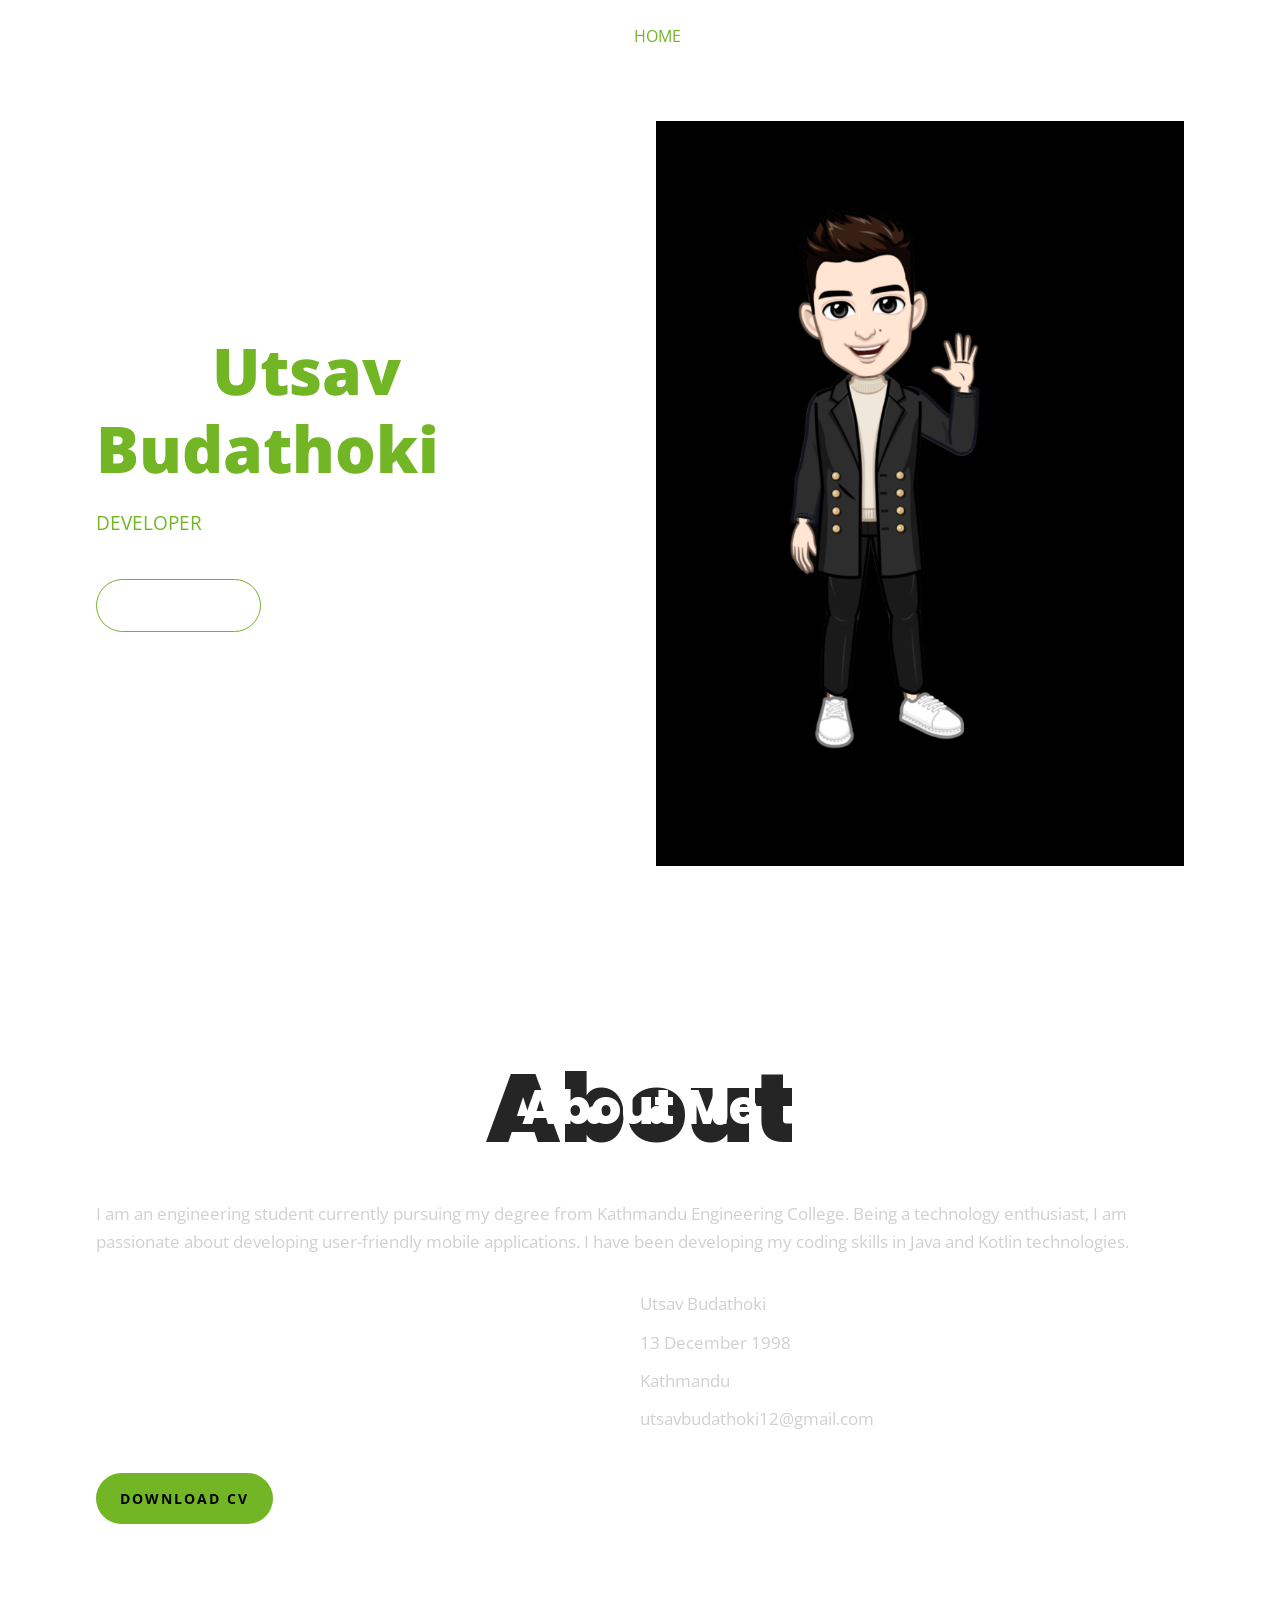
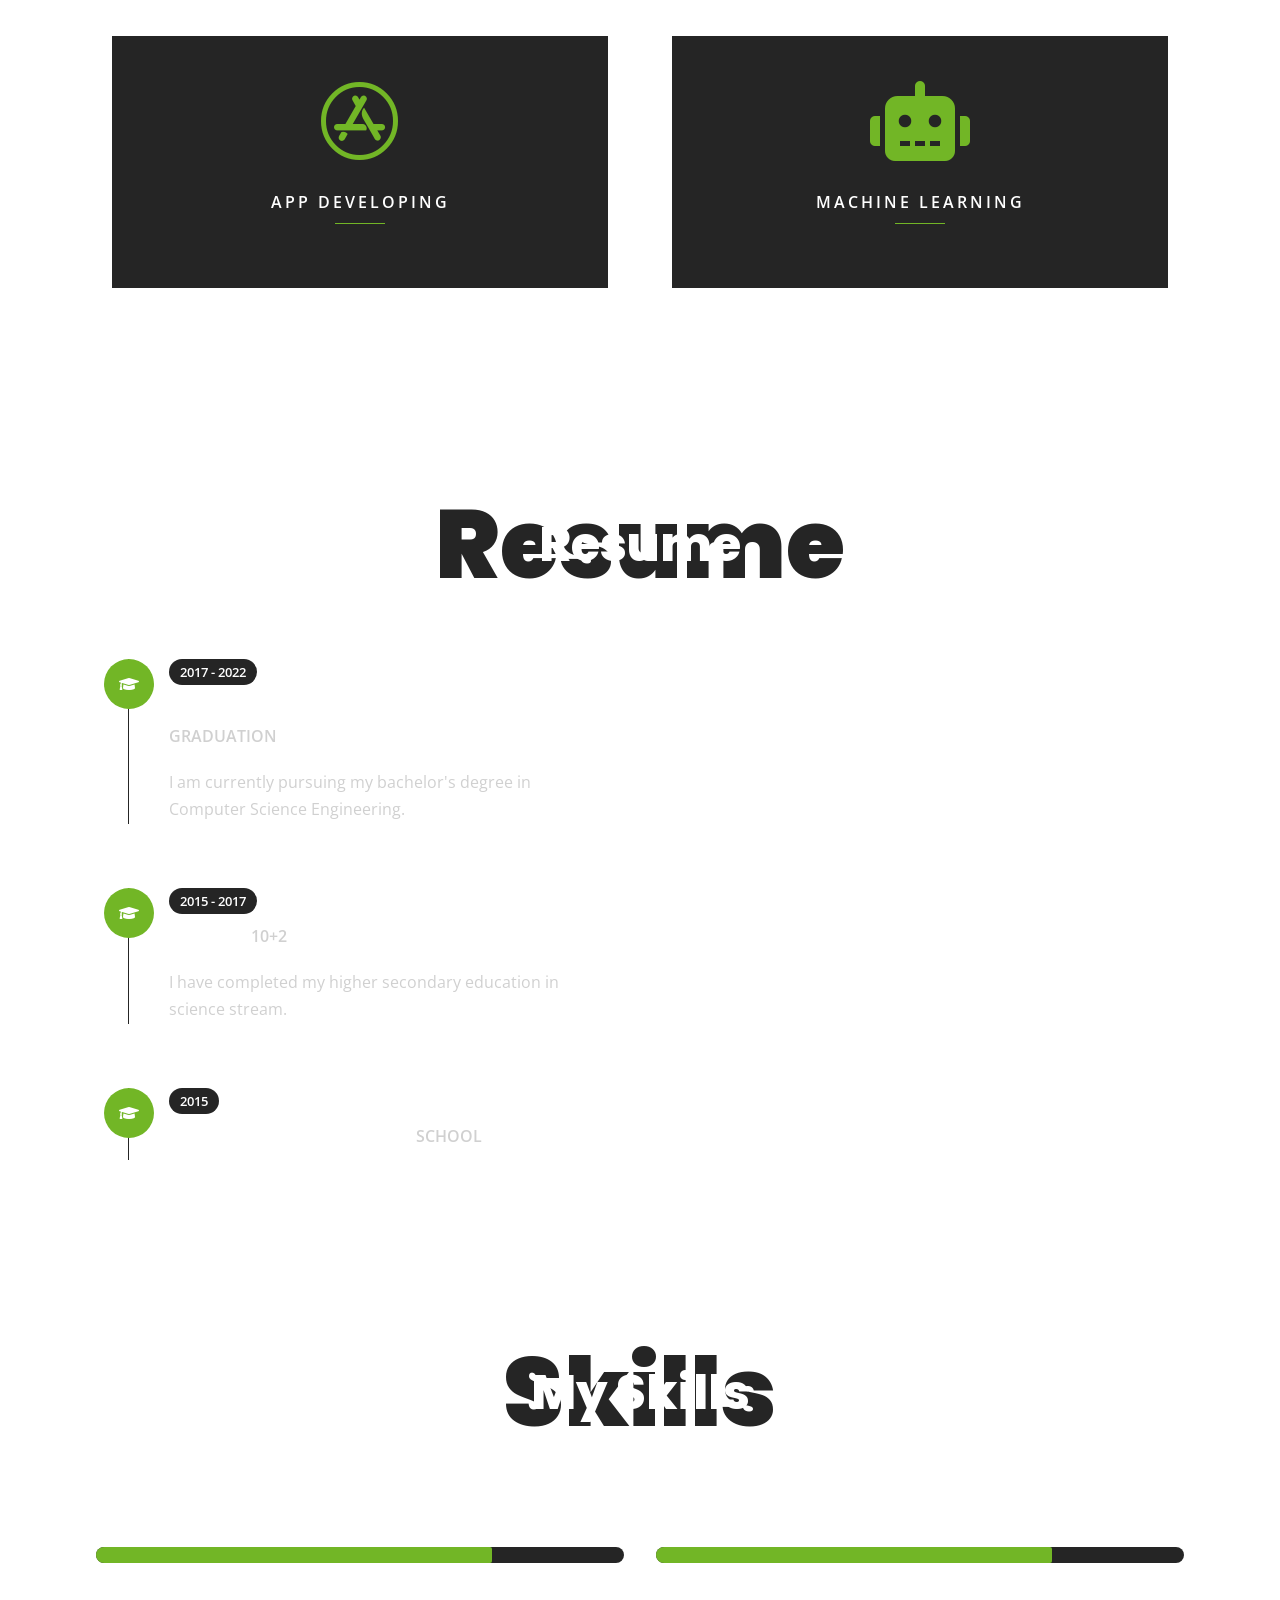
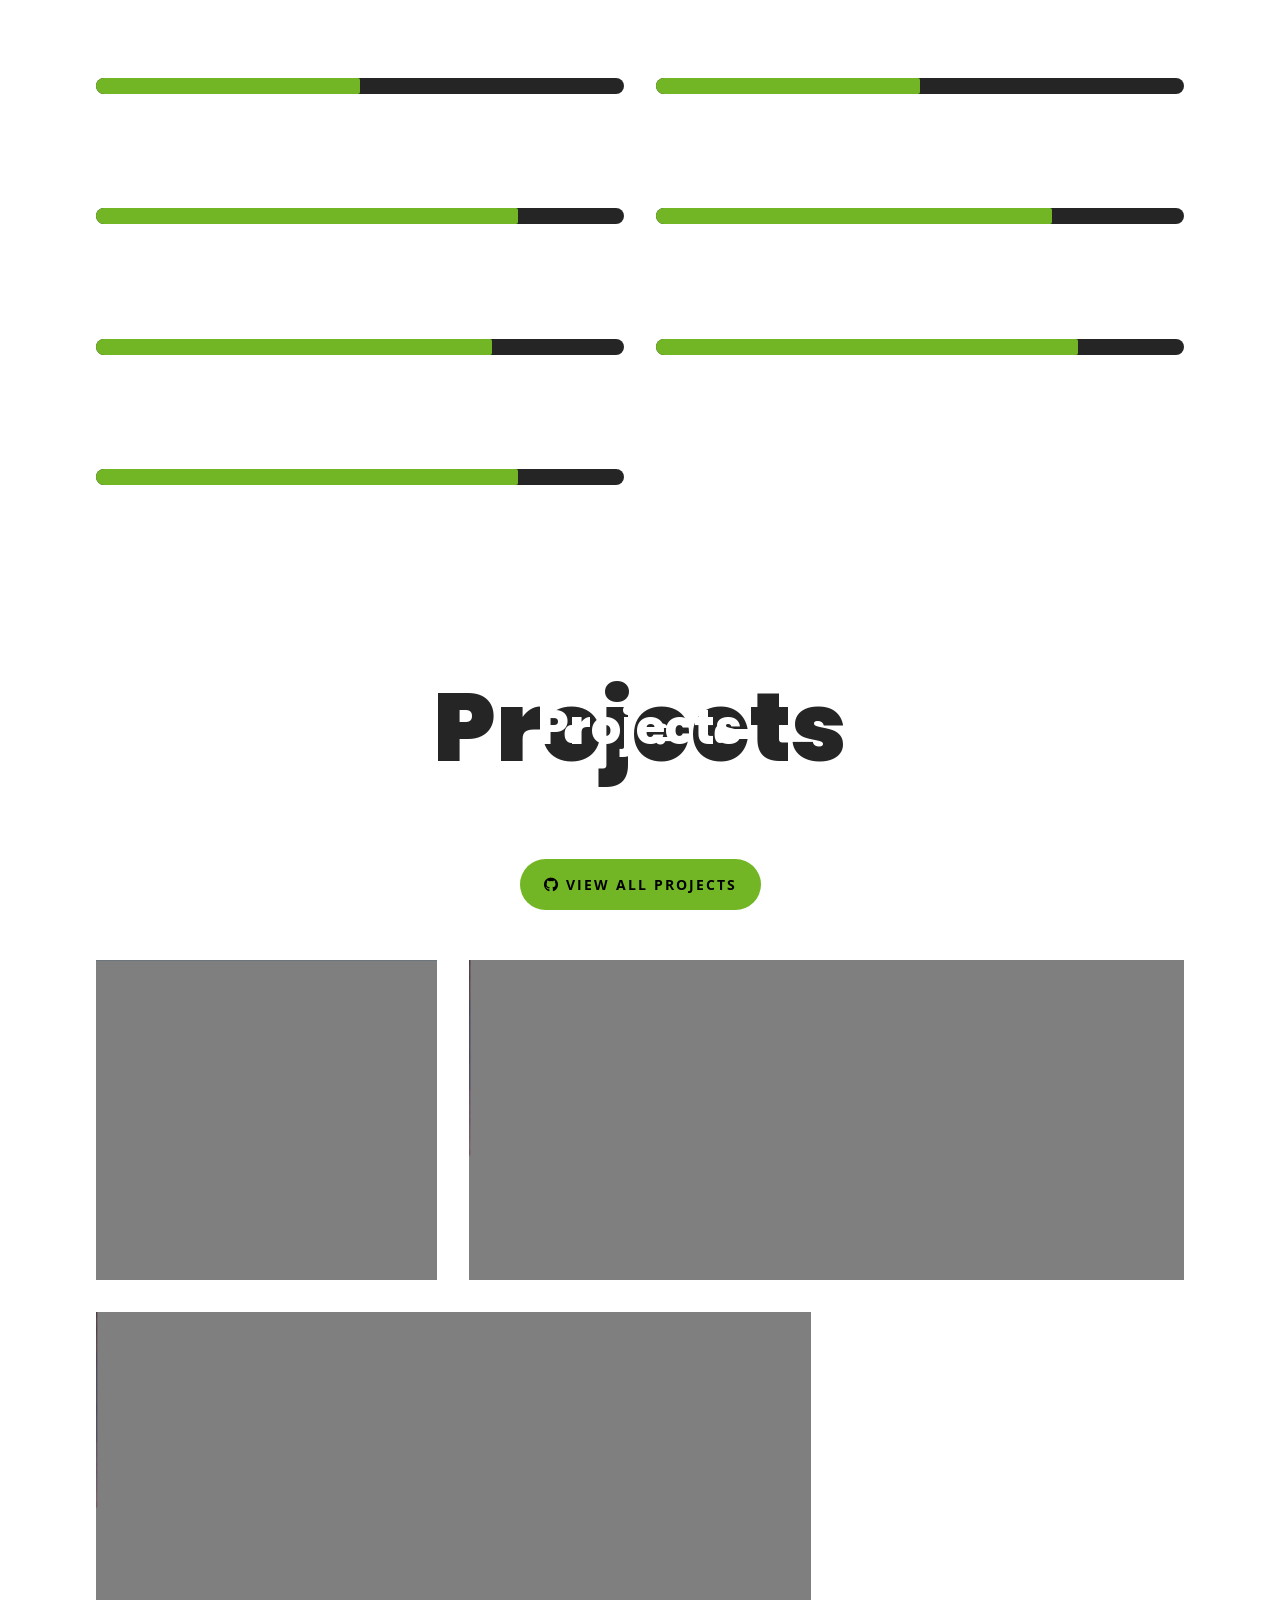
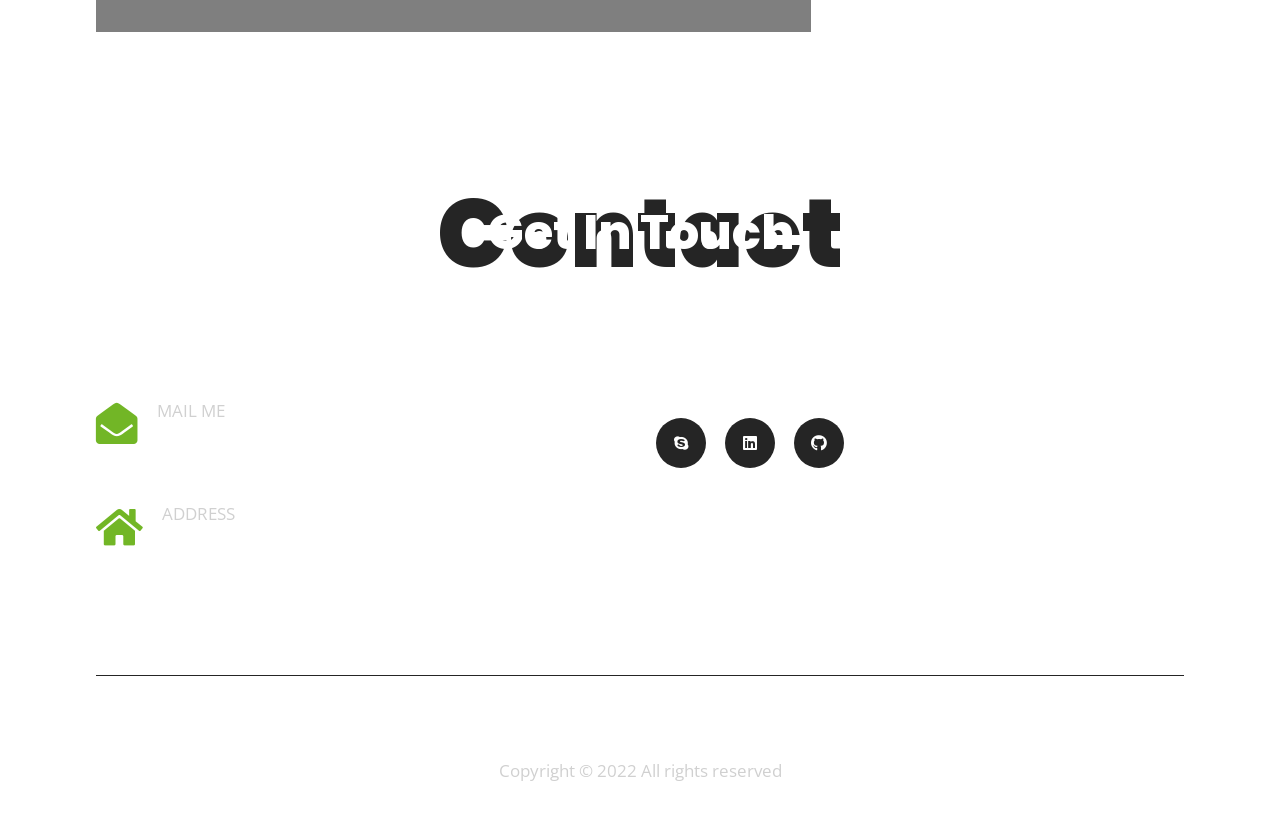
==== index.html @ 6cd5ff96 "first commit" ====
<!DOCTYPE html>
<html>

<head>
  <meta charset="utf-8">
  <meta http-equiv="X-UA-Compatible" content="IE=edge">
  <title>Hello!!</title>
  <meta name="description" content="">
  <meta name="viewport" content="width=device-width, initial-scale=1">
  <!-- utility css file -->
  <link rel="stylesheet" href="css/utility.css">
  <!-- style css file -->
  <link rel="stylesheet" href="css/style.css">
  <!-- fontawesome cdn -->
  <link rel="stylesheet" href="https://cdnjs.cloudflare.com/ajax/libs/font-awesome/5.15.1/css/all.min.css"
    integrity="sha512-+4zCK9k+qNFUR5X+cKL9EIR+ZOhtIloNl9GIKS57V1MyNsYpYcUrUeQc9vNfzsWfV28IaLL3i96P9sdNyeRssA=="
    crossorigin="anonymous" />
  <!-- google fonts -->
  <link
    href="https://fonts.googleapis.com/css2?family=Open+Sans:wght@300;400;600;700;800&family=Poppins:wght@200;300;400;500;600;700;800;900&display=swap"
    rel="stylesheet">
</head>

<body>
  <!-- navbar section -->
  <nav class="navbar">
    <div class="container">
      <div class="brand-and-toggler">
        <a href="#header" class="navbar-brand">utsav</a>
        <button type="button" class="navbar-toggler" id="navbar-toggler">
          <span>
            <i class="fas fa-bars"></i>
          </span>
        </button>
      </div>
      <div class="navbar-collapse">
        <ul class="navbar-nav">
          <li class="nav-item nav-active">
            <a href="#header" class="nav-link">home</a>
          </li>
          <li class="nav-item">
            <a href="#about" class="nav-link">about</a>
          </li>
          <li class="nav-item">
            <a href="#resume" class="nav-link">resume</a>
          </li>
          <li class="nav-item">
            <a href="#skills" class="nav-link">skills</a>
          </li>
          <li class="nav-item">
            <a href="#projects" class="nav-link">projects</a>
          <li class="nav-item">
            <a href="#contact" class="nav-link">contact</a>
          </li>
        </ul>
      </div>
    </div>
  </nav>
  <!-- end of navbar section -->
  <!-- home page -->
  <section class="home container" id="header">
    <div class="row">
      <div class="row-left">
        <h1>i'm <span>utsav budathoki</span></h1>
        <h3 class="typewrite" data-period="2000" data-type='[ "Developer", "Developer" ]'>
        </h3>
        <div class="home-pg-btn">

          <a href="https://github.com/Utsav78" target="_blank" rel="noopener noreferrer"> <button type="button"
              class="btn"><i class="fab fa-github"></i> my works</button>
          </a>
        </div>
      </div>
      <div class="row-right">
        <div class="img-border">
          <div class="img-container">
            <img src="assets/photo_dp.png" alt="my photo">
          </div>
        </div>
      </div>
    </div>
  </section>
  <!-- end of home page -->
  <!-- about page -->
  <section class="about container" id="about">
    <div class="title">
      <h2>about</h2>
      <div>
        <h2>about me</h2>
      </div>
    </div>
    <div class="">
      <div class="">
        <p class="text">I am an engineering student currently pursuing my degree from Kathmandu Engineering College.
          Being a
          technology enthusiast, I am passionate about developing user-friendly mobile applications. I have been
          developing my coding skills in Java and Kotlin technologies.</p>
        <div class="about-content">
          <ul>
            <li class="text">
              <span>Name: </span>
              <span>Utsav Budathoki</span>
            </li>
            <li class="text">
              <span>Date of Birth: </span>
              <span>13 December 1998 </span>
            </li>
            <li class="text">
              <span>Address: </span>
              <span>Kathmandu</span>
            </li>
            <li class="text">
              <span>Email: </span>
              <span>utsavbudathoki12@gmail.com</span>
            </li>
          </ul>
        </div>
        <a href="cv.pdf" target="_blank" rel="noopener noreferrer">
          <button type="button" class="btn">download cv</button>
        </a>
      </div>
    </div>
    <!-- services page -->
    <section class="services container">
      <div class="row">
        <div class="item">
          <span><i class="fab fa-app-store"></i></span>
          <h2>app developing</h2>
        </div>
        <div class="item">
          <span><i class="fas fa-robot"></i></span>
          <h2>Machine Learning</h2>
        </div>
      </div>
    </section>
    <!-- end of services page -->
  </section>
  <!-- end of about page -->
  <!-- resume page -->
  <section class="resume container" id="resume">
    <div class="title">
      <h2>resume</h2>
      <div>
        <h2>resume</h2>
      </div>
    </div>
    <div class="row">

      <div class="item">
        <div class="icon">
          <i class="fas fa-graduation-cap"></i>
        </div>
        <span>2017 - 2022</span>
        <h2>Kathmandu Engineering College - <span>Graduation</span></h2>
        <p class="text">I am currently pursuing my bachelor's degree in Computer Science Engineering.</p>
      </div>
      <div>
      </div>
      <div class="item">
        <div class="icon">
          <i class="fas fa-graduation-cap"></i>
        </div>
        <span>2015 - 2017</span>
        <h2>COHED - <span>10+2</span></h2>
        <p class="text">I have completed my higher secondary education in science stream.</p>
      </div>
      <div>
      </div>
      <div class="item">
        <div class="icon">
          <i class="fas fa-graduation-cap"></i>
        </div>
        <span>2015</span>
        <h2>Swastika Shishu Sadan- <span>School</span></h2>
      </div>
    </div>
  </section>
  <!-- end of resume page -->
  <!-- skills page -->
  <section class="skills container" id="skills">
    <div class="title">
      <h2>skills</h2>
      <div>
        <h2>my skills</h2>
      </div>
    </div>

    <div class="row">
      <div class="item">
        <div class="item-text">
          <span>Java</span>
          <span class="w-75">75%</span>
        </div>
        <div class="progress">
          <div class="progress-bar w-75"></div>
        </div>
      </div>
      <div class="item">
        <div class="item-text">
          <span>Kotlin</span>
          <span class="w-75">75%</span>
        </div>
        <div class="progress">
          <div class="progress-bar w-75"></div>
        </div>
      </div>
      <div class="item">
        <div class="item-text">
          <span>Python</span>
          <span class="w-50">50%</span>
        </div>
        <div class="progress">
          <div class="progress-bar w-50"></div>
        </div>
      </div>
      <div class="item">
        <div class="item-text">
          <span>Sql</span>
          <span class="w-50">50%</span>
        </div>
        <div class="progress">
          <div class="progress-bar w-50"></div>
        </div>
      </div>
      <div class="item">
        <div class="item-text">
          <span>Android SDK</span>
          <span class="w-80">80%</span>
        </div>
        <div class="progress">
          <div class="progress-bar w-80"></div>
        </div>
      </div>
      <div class="item">
        <div class="item-text">
          <span>Git</span>
          <span class="w-75">75%</span>
        </div>
        <div class="progress">
          <div class="progress-bar w-75"></div>
        </div>
      </div>
      <div class="item">
        <div class="item-text">
          <span>Github</span>
          <span class="w-75">75%</span>
        </div>
        <div class="progress">
          <div class="progress-bar w-75"></div>
        </div>
      </div>
      <div class="item">
        <div class="item-text">
          <span>Firebase</span>
          <span class="w-80">80%</span>
        </div>
        <div class="progress">
          <div class="progress-bar w-80"></div>
        </div>
      </div>
      <div class="item">
        <div class="item-text">
          <span>Retrofit</span>
          <span class="w-80">80%</span>
        </div>
        <div class="progress">
          <div class="progress-bar w-80"></div>
        </div>
      </div>
    </div>
  </section>
  <!-- end of skills page -->
  <!-- projects page -->
  <section class="projects container" id="projects">
    <div class="title">
      <h2>projects</h2>
      <div>
        <h2>projects</h2>
      </div>
    </div>
    <p class="text"><a href="https://github.com/Utsav78" target="_blank" rel="noopener noreferrer"> <button
          type="button" class="btn" style="justify-self: center;"><i class="fab fa-github"></i> View all
          Projects</button>
      </a></p>
    <div class="row">
      <div class="item">
        <div class="item-overlay">
          <a href="https://github.com/Utsav78/HostelNepal" target="_blank" rel="noopener noreferrer">HostelNepal</a>
        </div>
      </div>
      <div class="item">
        <div class="item-overlay">
          <a href="https://github.com/Utsav78/QuoteApp" target="_blank"
            rel="noopener noreferrer">QuoteApp</a>
        </div>
      </div>
      <div class="item">
        <div class="item-overlay">
          <a href="https://github.com/Utsav78/Covid-19-Tracker" target="_blank" rel="noopener noreferrer">Covid - 19 Tracker</a>
        </div>
      </div>
    </div>
  </section>
  <!-- end of projects page -->
  <!-- contact page -->
  <section class="contact container" id="contact">
    <div class="title">
      <h2>contact</h2>
      <div>
        <h2>get in touch</h2>
      </div>
    </div>
    <div class="row">
      <div class="col-left">
        <div class="contact-info">
          <span><i class="fas fa-envelope-open"></i></span>
          <h3>
            <span class="text">mail me</span> <br>
            utsavbudathoki12@gmail.com
          </h3>
        </div>
        <div class="contact-info">
          <span><i class="fas fa-home"></i></span>
          <h3>
            <span class="text">Address</span> <br>
            Jhapa
          </h3>
        </div>
      </div>
      <div class="col-right">
        <h1>Feel Free to Connect!</h1>
        <div class="contact-social-links">

          <a href="https://join.skype.com/invite/w25Hj6FTpYpQ" target="_blank" rel="noopener noreferrer"
            class="google-plus"><i class="fab fa-skype"></i></a>
          <a href="https://www.linkedin.com/in/utsav-budathoki/" target="_blank" rel="noopener noreferrer"
            class="linkedin"><i class="fab fa-linkedin"></i></a>
          <a href="https://github.com/Utsav78" target="_blank" rel="noopener noreferrer" class="github">
            <i class="fab fa-github"></i>
          </a>
        </div>
      </div>
    </div>
  </section>
  <!-- end of contact page -->
  <!-- footer -->
  <footer class="footer container">
    <div class="row">
      <div class="col">
      </div>
    </div>
    <div class="footer-text">
      <p class="text">Copyright &copy; 2022 All rights reserved </p>
    </div>
  </footer>
  <!-- end of footer -->
  <!-- custom js file -->
  <script src="js/script.js"></script>
</body>

</html>
---- css/utility.css ----
/* setup and common stylings */
:root{
    --poppins: 'Poppins', sans-serif;
    --sans: 'Open Sans', sans-serif;
    --green: #72b626;
    --black: #111;
    --nero: #252525;
    --transition: all 0.4s ease;
}
*{
    box-sizing: border-box;
    padding: 0;
    margin: 0;
    font-family: var(--sans);
}
body{
    color: #fff;
    line-height: 1.5;
    background-image: url("https://thumbs.gfycat.com/WarmheartedCooperativeHoneybadger-max-1mb.gif"); 
    background-attachment: fixed;
    background-size: cover;   overflow-x: hidden;
}
a{
    color: #fff;
    text-decoration: none;
}
img{
    width: 100%;
    display: block;
}
ul li{
    list-style-type: none;
}
h1, h2, h3, h4, h5, h6, p{
    padding: 0.6rem 0;
}

/* button */
.btn{
    border: none;
    margin: 1rem 0;
    border-radius: 35px;
    background: var(--green);
    font-size: 0.9rem;
    text-transform: uppercase;
    padding: 1rem 1.5rem;
    font-weight: 700;
    letter-spacing: 2px;
    display: inline-block;
    cursor: pointer;
    transition: var(--transition);
}
.btn:hover{
    opacity: 0.7;
}

.text{
    font-size: 1.05rem;
    color: #d0d0d0;
    line-height: 1.7;
}

/* title */
.title{
    position: relative;
}
.title > h2{
    font-size: 3rem;
    font-family: var(--poppins);
    text-align: center;
    text-transform: capitalize;
    font-weight: 900;
    color: var(--nero);
}
.title div{
    position: absolute;
    top: 50%;
    left: 50%;
    text-align: center;
    width: 100%;
    transform: translate(-50%, -50%);
}
.title div h2{
    text-transform: capitalize;
    font-size: 2rem;
    font-family: var(--poppins);
    font-weight: 800;
}
.container{
    width: 90vw;
    margin: 0 auto;
}

@media screen and (min-width: 500px){
    .title > h2{
        font-size: 6rem;
    }
    .title div h2{
        font-size: 3rem;
    }
}

@media screen and (min-width: 992px){
    .container{
        width: 88vw;
    }
}
@media screen and (min-width: 1200px){
    .container{
        width: 85vw;
    }
}

/* animation and transition stopper styling */
.resize-animation-stopper *{
    animation: none !important;
    transition: none !important;
}
---- css/style.css ----
/* #### navbar #### */
.navbar{
    position: fixed;
    z-index: 999;
    top: 0;
    left: 0;
    background-image: url("https://thumbs.gfycat.com/WarmheartedCooperativeHoneybadger-max-1mb.gif");
    background-attachment: fixed;
    background-size: cover;
        width: 100%;
}
.brand-and-toggler{
    display: flex;
    justify-content: space-between;
    padding: 1rem 0;
}
.navbar-brand{
    text-transform: uppercase;
    font-family: var(--poppins);
    font-size: 1.7rem;
    font-weight: 800;
}
.navbar-toggler{
    border: none;
    font-size: 1.7rem;
    background: none;
    color: #fff;
    cursor: pointer;
    outline: none;
    transition: var(--transition);
}
.navbar-toggler:hover{
    opacity: 0.8;
}
.navbar-collapse{
    height: 0;
    overflow: hidden;
    transition: var(--transition);
}
.nav-item{
    text-align: center;
    padding: 0.6rem;
    position: relative;
}
.nav-item::after{
    content: "";
    position: absolute;
    bottom: 4px;
    left: 50%;
    transform: translateX(-50%);
    border-radius: 5px;
    width: 0;
    height: 2px;
    background: var(--green);
    transition: var(--transition);
}
.nav-item:hover::after{
    width: 100px;
}
.nav-link{
    text-transform: uppercase;
    font-size: 1.2rem;
    transition: var(--transition);
}
.nav-link:hover{
    color: var(--green);
}
.nav-active .nav-link{
    color: var(--green);
}

/*** show nav class ***/
.showNav{
    height: 385px;
}

/* #### HOME PAGE #### */
.home{
    padding: 5rem 0 2.5rem 0;
}
.home .row > div{
    height: 60vh;
    display: flex;
    flex-direction: column;
    justify-content: center;
    align-items: center;
    border: 2px solid var(--nero);
    border-radius: 10px;
    margin: 2rem 0;
}
.home .row-left{
    text-align: center;
}
.home .row-left h3{
    color: var(--green);
    font-weight: 400;
    text-transform: uppercase;
}
.home .row-left h1{
    font-size: 2rem;
    font-family: var(--poppins);
    text-transform: capitalize;
    line-height: 1.2;
    font-weight: 900;
}
.home .row-left h1 span{
    color: var(--green);
}
.home .row-left h2{
    text-transform: uppercase;
    font-family: var(--poppins);
    font-size: 1rem;
}
.home-pg-btn{
    display: flex;
    margin: 1rem 0;
}
.home-pg-btn button{
    padding: 0.8rem;
    margin-right: 0.6rem;
    border: 1px solid #f7f7f7;
}
.home-pg-btn button:first-child{
    border-color: var(--green);
}
.home-pg-btn button:last-child{
    background: transparent;
    color: #fff;
}
.home .img-container{
    position: relative;
    width: 240px;
    height: 240px;
    border-radius: 50%;
    overflow: hidden;
}
.home .img-border{
    background: var(--nero);
    width: 245px;
    height: 245px;
    border-radius: 50%;
    display: flex;
    justify-content: center;
    align-items: center;
}

/* #### ABOUT PAGE #### */
.about{
    padding: 5rem 0 2.5rem 0;
}
.about .row-right{
    padding: 3rem 0;
}
.about .row-right p{
    margin: 1rem 0;
}
.about-content{
    margin: 1.5rem 0;
}
.about-content li{
    display: flex;
    margin: 0.6rem 0;
}
.about-content li span{
    flex: 1;
}
.about-content li span:first-child{
    color: #fff;
    font-weight: 600;
}
.about .row-right h3{
    color: var(--green);
    font-size: 1.5rem;
}
.about .row-right h3 span{
    color: #fff;
    font-weight: 400;
}

/* #### RESUME PAGE #### */
.resume{
    padding: 5rem 0 2.5rem 0;
}
.resume > .text{
    width: 70%;
    margin: 1.5rem auto;
    text-align: center;
}
.resume .item{
    padding: 0 2.5rem;
    margin: 2rem;
    border-left: 1px solid var(--nero);
    position: relative;
}
.resume .item > span{
    background: var(--nero);
    border-radius: 15px;
    padding: 0.25rem 0.7rem;
    text-transform: uppercase;
    font-size: 0.8rem;
    font-weight: 600;
}
.resume .item h2{
    text-transform: uppercase;
    font-weight: 600;
    font-size: 1.2rem;
}
.resume .item h2 span{
    font-size: 1rem;
    color: #d0d0d0;
}
.resume .item .text{
    font-size: 1rem;
    padding-bottom: 0;
}
.resume .icon{
    position: absolute;
    top: 0;
    width: 50px;
    height: 50px;
    background: var(--green);
    border-radius: 50%;
    display: flex;
    justify-content: center;
    align-items: center;
    left: -25px;
}

/* #### SERVICES PAGE #### */
.services{
    padding: 5rem 0 2.5rem 0;
}
.services > .text{
    width: 70%;
    margin: 1.5rem auto;
    text-align: center;
}
.services .item{
    text-align: center;
    padding: 1.5rem 0 4rem 0;
    background: var(--nero);
    margin: 1.5rem 0;
    cursor: pointer;
    transition: var(--transition);
}
.services .item span{
    font-size: 5rem;
    color: var(--green);
}
.services .item h2{
    text-transform: uppercase;
    font-size: 1rem;
    font-weight: 600;
    letter-spacing: 3px;
    position: relative;
}
.services .item h2::after{
    content: "";
    position: absolute;
    bottom: 0;
    background: var(--green);
    width: 50px;
    height: 0.5px;
    left: 50%;
    transform: translateX(-50%);
}
.services .item:hover{
    background: var(--green);
}
.services .item:hover span{
    color: #fff;
}
.services .item:hover h2{
    color: var(--black);
}
.services .item:hover h2::after{
    background: var(--black);
}
.services .btn{
    margin: 2.5rem auto 1rem auto;
    display: block;
}


/* #### SKILLS PAGE #### */
.skills{
    padding: 5rem 0 2.5rem 0;
}
.skills > .text{
    width: 70%;
    margin: 1.5rem auto;
    text-align: center;
}
.skills .row{
    margin: 1rem 0;
}
.skills .item{
    padding: 0.5rem 0;
    margin: 0.3rem 0;
}
.skills .item-text{
    display: flex;
    justify-content: flex-start;
    font-weight: 600;
    font-size: 1.3rem;
    position: relative;
}
.skills .item-text span:last-child{
    position: absolute;
}
.skills .item-text .w-50{
    margin-left: 50%;
}
.skills .item-text .w-80{
    margin-left: 80%;
}
.skills .item-text .w-75{
    margin-left: 75%;
}

.progress{
    margin: 0.8rem 0;
    border-radius: 10px;
    height: 16px;
    width: 100%;
    background-color: var(--nero);
    overflow: hidden;
}
.progress-bar{
    background: var(--green);
    height: 100%;
    border-top-right-radius: 2px;
    border-bottom-right-radius: 2px;
}

.progress-bar.w-80{
    width: 80%;
}
.progress-bar.w-75{
    width: 75%;
}
.progress-bar.w-50{
    width: 50%;
}


/* #### PROJECTS PAGE #### */
.projects{
    padding: 5rem 0 2.5rem 0;
}
.projects > .text{
    width: 70%;
    margin: 1.5rem auto;
    text-align: center;
}
.projects .item{
    margin: 2rem 0;
    height: 320px;
    width: 100%;
    position: relative;
}
.projects .row .item{
    background: url(../assets/book.png) center/cover no-repeat;
}
/* .projects .row .item:nth-child(2){
    background: url(../assets/book.png) center/cover no-repeat;
}
.projects .row .item:nth-child(3){
    background: url(../assets/book.png) center/cover no-repeat;
}
.projects .row .item:nth-child(4){
    background: url(../assets/book.png) center/cover no-repeat;
}
.projects .row .item:nth-child(5){
    background:url(../assets/book.png) center/cover no-repeat;
}
.projects .row .item:nth-child(6){
    background: url(../assets/book.png) center/cover no-repeat;
} */
.projects .item .item-overlay{
    position: absolute;
    top: 0;
    left: 0;
    width: 100%;
    height: 100%;
    background: var(--green);
    text-align: center;
    display: flex;
    flex-direction: column;
    justify-content: center;
    padding: 1.5rem;
    opacity: 0;
    transition: var(--transition);
}
.projects .item .item-overlay a{
    text-transform: capitalize;
    font-size: 1.25rem;
    font-weight: 400;
    font-family: var(--poppins);
}
.projects .item .item-overlay h3{
    text-transform: uppercase;
    font-size: 1rem;
    letter-spacing: 3px;
}
.projects .item:hover .item-overlay{
    opacity: 0.9;
}

/* #### BLOG PAGE #### */
.blog{
    padding: 5rem 0 2.5rem 0;
}
.blog > .text{
    width: 70%;
    margin: 1.5rem auto;
    text-align: center;
}
.blog .item{
    margin: 1rem 0;
    background: var(--nero);
    border-radius: 5px;;
    overflow: hidden;
}
.blog .item .item-img{
    border-bottom: 8px solid var(--green);
    overflow: hidden;
}
.blog .item .item-img img{
    transition: var(--transition);
}
.blog .item .item-img:hover img{
    transform: scale(1.2);
}
.blog .item .item-content{
    padding: 1.5rem;
}
.blog .item .item-content span{
    color: var(--green);
    text-transform: uppercase;
}
.blog .item .item-content span .fas{
    font-size: 0.85rem;
}
.blog .item .item-content h2{
    font-family: var(--poppins);
    font-weight: 400;
    font-size: 1.4rem;
}
.blog .pagination{
    margin: 3rem 0 0.5rem 0;
    display: flex;
    align-items: center;
    justify-content: center;
}
.blog .page-link{
    background: var(--nero);
    display: block;
    width: 50px;
    height: 50px;
    margin: 0 0.6rem;
    display: flex;
    justify-content: center;
    align-items: center;
    border-radius: 50%;
    font-weight: 700;
    transition: var(--transition);
}

.blog .page-link:nth-child(2){
    background: var(--green);
}
.blog .page-link:hover{
    background: var(--green);
}

/* #### CONTACT PAGE #### */
.contact{
    padding: 5rem 0 2.5rem 0;
}
.contact > .text{
    width: 70%;
    margin: 1.5rem auto;
    text-align: center;
}
.contact .row{
    margin: 1rem 0;
}
.contact .row > div{
    margin: 2.5rem 0;
    padding: 2rem 0;
}
.contact .col-left h2{
    text-transform: uppercase;
}
.contact .contact-info{
    margin: 1rem 0;
    padding: 0.5rem 0;
    display: flex;
    align-items: center;
}
.contact .contact-info > span{
    color: var(--green);
    font-size: 2.6rem;
    margin-right: 1.2rem;
}
.contact .contact-info h3{
    font-size: 1rem;
    font-weight: 400;
}
.contact .contact-info h3 span{
    text-transform: uppercase;
    font-size: 1.05rem;
}
.contact .contact-social-links{
    display: flex;
}
.contact .contact-social-links a{
    display: block;
    width: 50px;
    height: 50px;
    background: var(--nero);
    margin: 0 0.6rem;
    display: flex;
    justify-content: center;
    align-items: center;
    border-radius: 50%;
    transition: var(--transition);
}
.contact .contact-social-links a:first-child{
    margin-left: 0;
}
.contact .contact-social-links a:hover{
    background: var(--green);
}
.contact-form input, .contact-form textarea{
    width: 100%;
    margin: 1rem 0;
    background: var(--nero);
    border: 2px solid transparent;
    font-size: 1rem;
    padding: 0.8rem 1rem;
    border-radius: 25px;
    outline: 0;
    caret-color: #fff;
}
.contact-form input:focus, .contact-form textarea:focus{
    border-color: var(--green);
}
.contact-form input::placeholder,
.contact-form textarea::placeholder{
    text-transform: uppercase;
}




/* #### footer #### */
.footer{
    padding: 2.5rem 0;
    border-top: 1.5px solid #252525;
}
.footer-title{
    text-transform: capitalize;
    font-size: 1.3rem;
    font-family: var(--poppins);
    font-weight: 700;
}
.footer .col{
    text-align: center;
    padding: 1rem 0;
}
.footer .col:first-child .text{
    width: 80%;
    margin: 0 auto;
}
.social-links{
    display: flex;
    justify-content: center;
}
.social-links a{
    background: var(--nero);
    width: 50px;
    height: 50px;
    font-size: 1.5rem;
    display: flex;
    justify-content: center;
    align-items: center;
    border-radius: 50%;
    margin: 1.5rem 0.5rem;
    transition: var(--transition);
}
.social-links a:hover{
    background: var(--green);
}
.footer-links a{
    display: block;
    text-transform: capitalize;
    padding: 0.2rem 0;
    transition: var(--transition);
}
.footer-links a .fas{
    display: none;
}
.footer-links a:hover{
    color: #fff;
}
.footer .col:last-child div{
    padding: 0.2rem 0;
}
.footer .col:last-child .fas{
    padding-right: 0.5rem;
}
.footer-text .text{
    text-align: center;
}






/* #### Media Queries #### */
@media screen and (min-width: 500px){
    /* home page */
    .home .row-left h1{
        font-size: 4rem;
    }
    .home .row-left h2{
        font-size: 1.4rem;
    }
    .home-pg-btn button{
        padding: 1rem 1.5rem;
    }
    .home .img-container{
        width: 320px;
        height: 320px;
    }
    .home .img-border{
        width: 325px;
        height: 325px;
    }
}

@media screen and (min-width: 768px){
    /* footer */
    .footer .row{
        display: grid;
        grid-template-columns: repeat(2, 1fr);
    }
    /* about page */
    .about .row-left{
        width: 400px;
        height: 400px;
        margin: 1rem auto;
        overflow: hidden;
        border-radius: 50%;
        position: relative;
    }
    /* resume page */
    .resume .row{
        display: grid;
        grid-template-columns: repeat(2, 1fr);
    }
    /* services page */
    .services .row{
        display: flex;
        flex-wrap: wrap;
    }
    .services .item{
        flex: 0 0 calc(50% - 2rem);
        margin: 1rem;
    }
    /* skills page */
    .skills .row{
        display: grid;
        grid-template-columns: repeat(2, 1fr);
        grid-gap: 2rem;
    }
    /* projects page */
    .projects .row{
        display: grid;
        grid-template-columns: repeat(3, 1fr);
        grid-gap: 2rem;
    }
    .projects .row .item{
        margin: 0;
    }
    .projects .row .item:nth-child(2){
        grid-column: 2/4;
    }
    .projects .row .item:nth-child(3){
        grid-column: 1/3;
    }
    .projects .row .item:nth-child(6){
        grid-column: 2/4;
    }

    /* blog page */
    .blog .row{
        display: grid;
        grid-template-columns: repeat(2, 1fr);
        grid-gap: 2rem;
    }
    /* contact page */
    .contact-form .form-group{
        display: grid;
        grid-template-columns: repeat(3, 1fr);
        grid-gap: 1rem;
    }
    .contact .row > div{
        margin: 0;
    }
}

@media screen and (min-width: 992px){
    /* navbar section */
    .navbar-toggler{
        display: none;
    }
    .navbar .container{
        display: flex;
        flex-wrap: wrap;
        justify-content: space-between;
        align-items: center;
    }
    .navbar-nav{
        display: flex;
        justify-content: flex-end;
    }
    .navbar-collapse{
        height: 100%;
        flex: 1 0 auto;
    }
    .brand-and-toggler{
        flex: 0 0 100px;
    }
    .nav-item{
        margin: 0 0.5rem;
    }
    .nav-link{
        font-size: 1rem;
    }

    /* home page */
    .home .row{
        display: grid;
        grid-template-columns: repeat(2, 1fr);
        grid-gap: 2rem;
    }
    .home .row > div{
        height: calc(100vh - 73px);
        border: none;
        margin: 0;
        align-items: flex-start;
    }
    .home .row-left{
        text-align: left;
    }
    .home .img-container{
        width: 100%;
        height: 100%;
        border-radius: unset;
    }
    .home .img-border{
        height: 90%;
        width: 100%;
        transition: var(--transition);
        border-radius: unset;
        background: transparent;
    }
    .home .img-border:hover{
        transform: translateY(-14px);
    }

    /* about page */
    .about .row{
        display: grid;
        grid-template-columns: repeat(2, 1fr);
        align-items: center;
        grid-gap: 2rem;
    }
    /* services page */
    .services .item{
        flex: 0 0 calc(33.33% - 2rem);
    }
    /* contact page */
    .contact .row{
        display: grid;
        grid-template-columns: repeat(2, 1fr);
        grid-gap: 2rem;
    }
}

@media screen and (min-width: 1200px){
    /* footer */
    .footer .row{
        grid-template-columns: repeat(4, 1fr);
    }
    .footer .row .col{
        text-align: left;
    }
    .footer .col:first-child .text{
        margin: 0;
    }
    .social-links{
        justify-content: flex-start;
    }
    .footer-links a .fas{
        display: inline-block;
    }

    /* blog page */
    .blog .row{
        grid-template-columns: repeat(3, 1fr);
    }
}
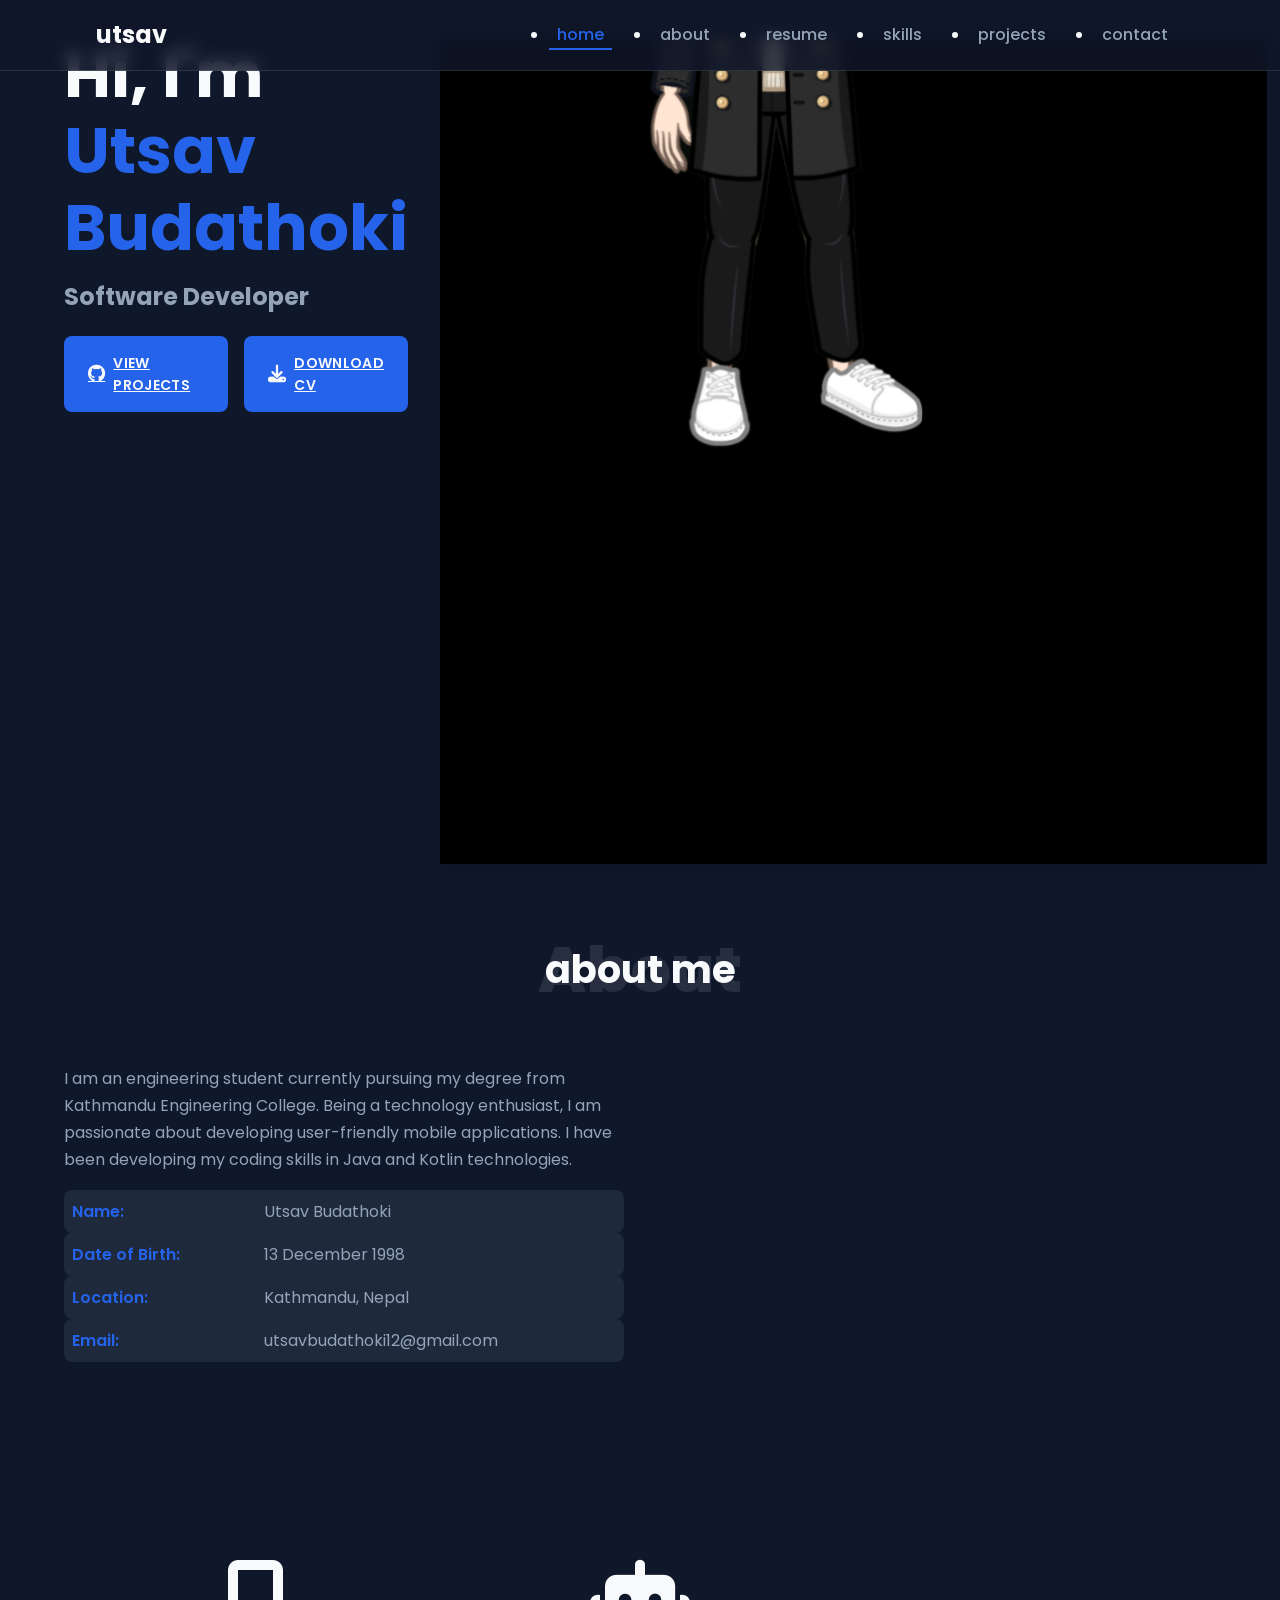
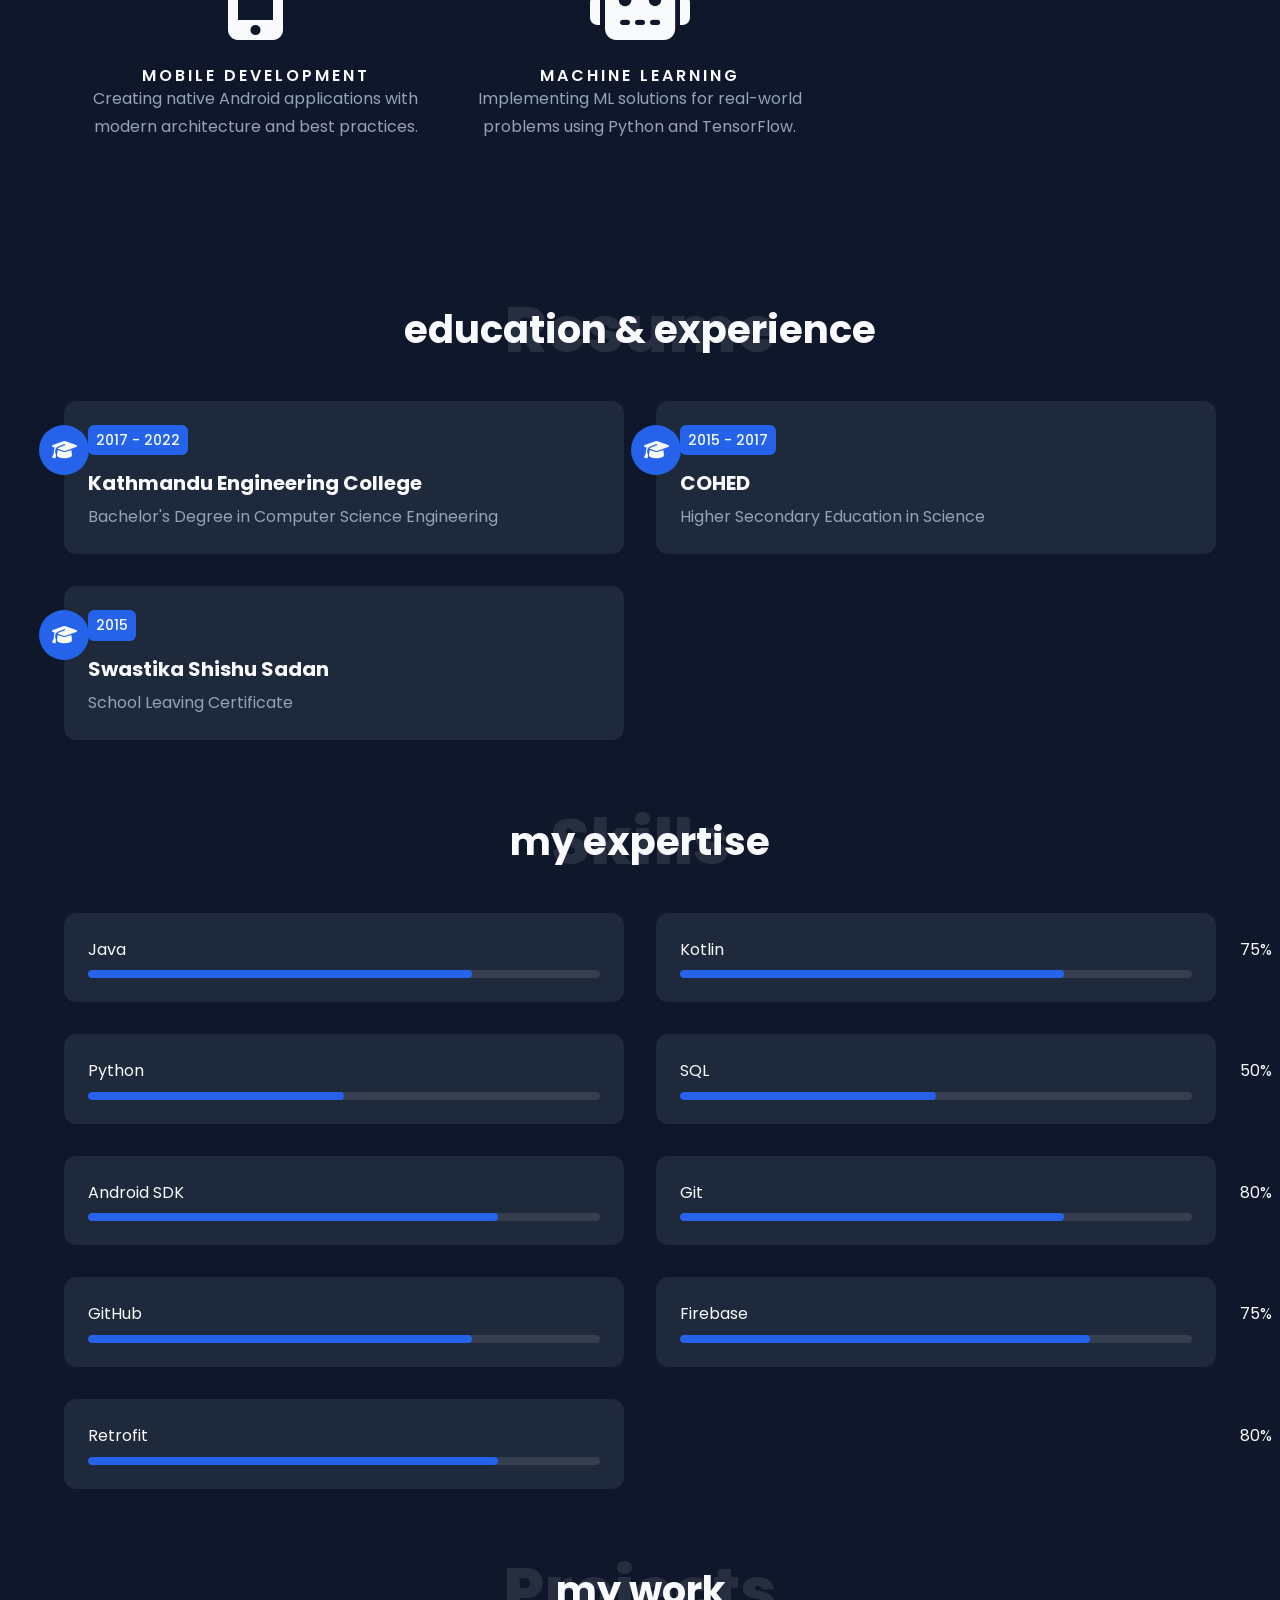
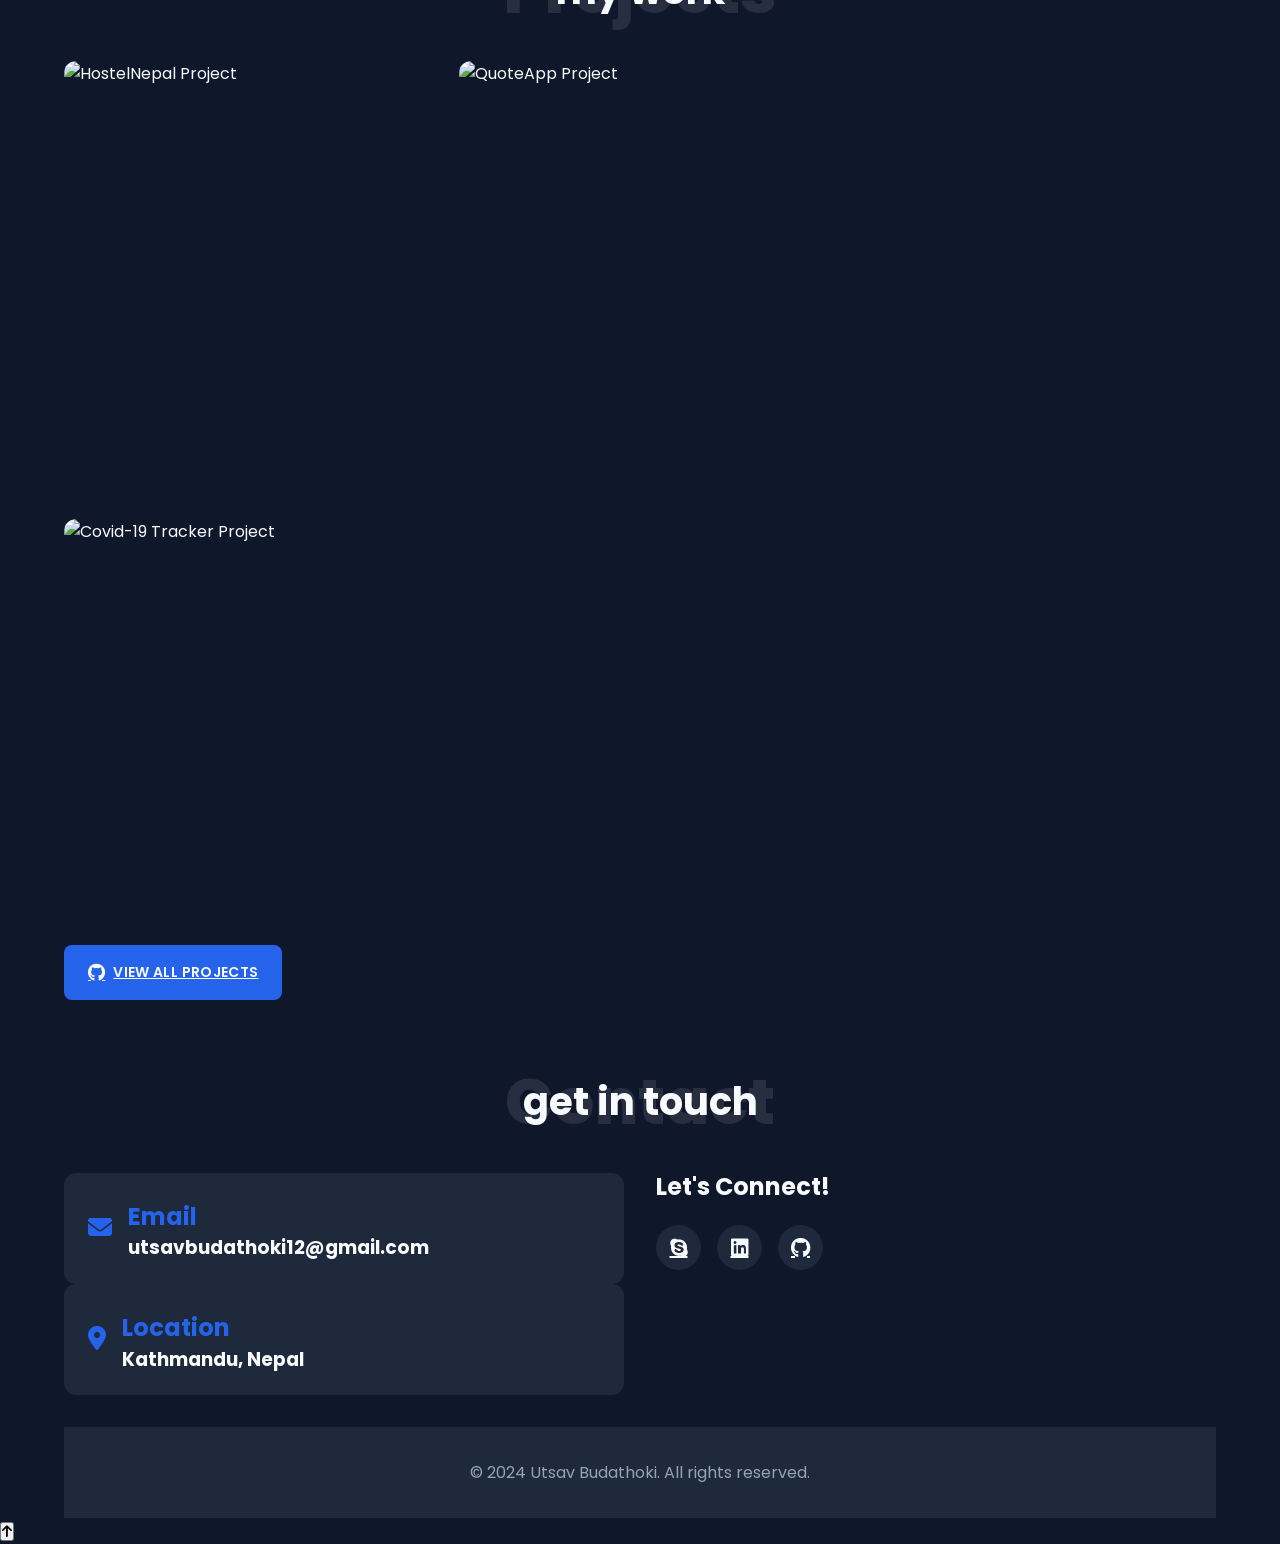
==== commit d7c152c4: "Changes in UI" ====
--- a/index.html
+++ b/index.html
@@ -1,36 +1,43 @@
 <!DOCTYPE html>
-<html>
+<html lang="en">
 
 <head>
   <meta charset="utf-8">
   <meta http-equiv="X-UA-Compatible" content="IE=edge">
-  <title>Hello!!</title>
-  <meta name="description" content="">
   <meta name="viewport" content="width=device-width, initial-scale=1">
-  <!-- utility css file -->
+  <meta name="description" content="Utsav Budathoki - Software Developer Portfolio">
+  <meta name="theme-color" content="#0f172a">
+  
+  <title>Utsav Budathoki | Software Developer</title>
+  
+  <!-- Preload critical assets -->
+  <link rel="preload" href="css/utility.css" as="style">
+  <link rel="preload" href="css/style.css" as="style">
+  <link rel="preload" href="assets/photo_dp.png" as="image">
+  
+  <!-- Stylesheets -->
   <link rel="stylesheet" href="css/utility.css">
-  <!-- style css file -->
   <link rel="stylesheet" href="css/style.css">
-  <!-- fontawesome cdn -->
-  <link rel="stylesheet" href="https://cdnjs.cloudflare.com/ajax/libs/font-awesome/5.15.1/css/all.min.css"
-    integrity="sha512-+4zCK9k+qNFUR5X+cKL9EIR+ZOhtIloNl9GIKS57V1MyNsYpYcUrUeQc9vNfzsWfV28IaLL3i96P9sdNyeRssA=="
-    crossorigin="anonymous" />
-  <!-- google fonts -->
-  <link
-    href="https://fonts.googleapis.com/css2?family=Open+Sans:wght@300;400;600;700;800&family=Poppins:wght@200;300;400;500;600;700;800;900&display=swap"
-    rel="stylesheet">
+  
+  <!-- Font Awesome -->
+  <link rel="stylesheet" href="https://cdnjs.cloudflare.com/ajax/libs/font-awesome/6.5.1/css/all.min.css" 
+        integrity="sha512-DTOQO9RWCH3ppGqcWaEA1BIZOC6xxalwEsw9c2QQeAIftl+Vegovlnee1c9QX4TctnWMn13TZye+giMm8e2LwA==" 
+        crossorigin="anonymous" referrerpolicy="no-referrer">
+  
+  <!-- Google Fonts -->
+  <link rel="preconnect" href="https://fonts.googleapis.com">
+  <link rel="preconnect" href="https://fonts.gstatic.com" crossorigin>
+  <link href="https://fonts.googleapis.com/css2?family=Inter:wght@400;500;600;700&family=Poppins:wght@400;500;600;700;800&display=swap" rel="stylesheet">
 </head>
 
 <body>
-  <!-- navbar section -->
+  <!-- Navbar -->
   <nav class="navbar">
     <div class="container">
       <div class="brand-and-toggler">
         <a href="#header" class="navbar-brand">utsav</a>
-        <button type="button" class="navbar-toggler" id="navbar-toggler">
-          <span>
-            <i class="fas fa-bars"></i>
-          </span>
+        <button type="button" class="navbar-toggler" id="navbar-toggler" aria-label="Toggle navigation">
+          <i class="fas fa-bars"></i>
         </button>
       </div>
       <div class="navbar-collapse">
@@ -49,6 +56,7 @@
           </li>
           <li class="nav-item">
             <a href="#projects" class="nav-link">projects</a>
+          </li>
           <li class="nav-item">
             <a href="#contact" class="nav-link">contact</a>
           </li>
@@ -56,32 +64,33 @@
       </div>
     </div>
   </nav>
-  <!-- end of navbar section -->
-  <!-- home page -->
+
+  <!-- Home Section -->
   <section class="home container" id="header">
     <div class="row">
       <div class="row-left">
-        <h1>i'm <span>utsav budathoki</span></h1>
-        <h3 class="typewrite" data-period="2000" data-type='[ "Developer", "Developer" ]'>
-        </h3>
+        <h1>Hi, I'm <span>Utsav Budathoki</span></h1>
+        <h3 class="typewrite" data-period="2000" data-type='[ "Software Developer", "Android Developer", "Machine Learning Enthusiast" ]'></h3>
         <div class="home-pg-btn">
-
-          <a href="https://github.com/Utsav78" target="_blank" rel="noopener noreferrer"> <button type="button"
-              class="btn"><i class="fab fa-github"></i> my works</button>
+          <a href="https://github.com/Utsav78" target="_blank" rel="noopener noreferrer" class="btn">
+            <i class="fab fa-github"></i>
+            View Projects
+          </a>
+          <a href="cv.pdf" target="_blank" rel="noopener noreferrer" class="btn">
+            <i class="fas fa-download"></i>
+            Download CV
           </a>
         </div>
       </div>
       <div class="row-right">
-        <div class="img-border">
-          <div class="img-container">
-            <img src="assets/photo_dp.png" alt="my photo">
-          </div>
-        </div>
-      </div>
-    </div>
-  </section>
-  <!-- end of home page -->
-  <!-- about page -->
+        <div class="img-container">
+          <img src="assets/photo_dp.png" alt="Utsav Budathoki" loading="eager">
+        </div>
+      </div>
+    </div>
+  </section>
+
+  <!-- About Section -->
   <section class="about container" id="about">
     <div class="title">
       <h2>about</h2>
@@ -89,102 +98,91 @@
         <h2>about me</h2>
       </div>
     </div>
-    <div class="">
-      <div class="">
-        <p class="text">I am an engineering student currently pursuing my degree from Kathmandu Engineering College.
-          Being a
-          technology enthusiast, I am passionate about developing user-friendly mobile applications. I have been
-          developing my coding skills in Java and Kotlin technologies.</p>
-        <div class="about-content">
-          <ul>
-            <li class="text">
-              <span>Name: </span>
-              <span>Utsav Budathoki</span>
-            </li>
-            <li class="text">
-              <span>Date of Birth: </span>
-              <span>13 December 1998 </span>
-            </li>
-            <li class="text">
-              <span>Address: </span>
-              <span>Kathmandu</span>
-            </li>
-            <li class="text">
-              <span>Email: </span>
-              <span>utsavbudathoki12@gmail.com</span>
-            </li>
-          </ul>
-        </div>
-        <a href="cv.pdf" target="_blank" rel="noopener noreferrer">
-          <button type="button" class="btn">download cv</button>
-        </a>
-      </div>
-    </div>
-    <!-- services page -->
-    <section class="services container">
-      <div class="row">
-        <div class="item">
-          <span><i class="fab fa-app-store"></i></span>
-          <h2>app developing</h2>
-        </div>
-        <div class="item">
-          <span><i class="fas fa-robot"></i></span>
-          <h2>Machine Learning</h2>
-        </div>
-      </div>
-    </section>
-    <!-- end of services page -->
-  </section>
-  <!-- end of about page -->
-  <!-- resume page -->
+    <div class="row">
+      <div class="about-content">
+        <p class="text">I am an engineering student currently pursuing my degree from Kathmandu Engineering College. Being a technology enthusiast, I am passionate about developing user-friendly mobile applications. I have been developing my coding skills in Java and Kotlin technologies.</p>
+        <ul>
+          <li class="text">
+            <span>Name:</span>
+            <span>Utsav Budathoki</span>
+          </li>
+          <li class="text">
+            <span>Date of Birth:</span>
+            <span>13 December 1998</span>
+          </li>
+          <li class="text">
+            <span>Location:</span>
+            <span>Kathmandu, Nepal</span>
+          </li>
+          <li class="text">
+            <span>Email:</span>
+            <span>utsavbudathoki12@gmail.com</span>
+          </li>
+        </ul>
+      </div>
+    </div>
+  </section>
+
+  <!-- Services Section -->
+  <section class="services container">
+    <div class="row">
+      <div class="item">
+        <span><i class="fas fa-mobile-alt"></i></span>
+        <h2>Mobile Development</h2>
+        <p class="text">Creating native Android applications with modern architecture and best practices.</p>
+      </div>
+      <div class="item">
+        <span><i class="fas fa-robot"></i></span>
+        <h2>Machine Learning</h2>
+        <p class="text">Implementing ML solutions for real-world problems using Python and TensorFlow.</p>
+      </div>
+    </div>
+  </section>
+
+  <!-- Resume Section -->
   <section class="resume container" id="resume">
     <div class="title">
       <h2>resume</h2>
       <div>
-        <h2>resume</h2>
-      </div>
-    </div>
-    <div class="row">
-
+        <h2>education & experience</h2>
+      </div>
+    </div>
+    <div class="row">
       <div class="item">
         <div class="icon">
           <i class="fas fa-graduation-cap"></i>
         </div>
         <span>2017 - 2022</span>
-        <h2>Kathmandu Engineering College - <span>Graduation</span></h2>
-        <p class="text">I am currently pursuing my bachelor's degree in Computer Science Engineering.</p>
-      </div>
-      <div>
+        <h2>Kathmandu Engineering College</h2>
+        <p class="text">Bachelor's Degree in Computer Science Engineering</p>
       </div>
       <div class="item">
         <div class="icon">
           <i class="fas fa-graduation-cap"></i>
         </div>
         <span>2015 - 2017</span>
-        <h2>COHED - <span>10+2</span></h2>
-        <p class="text">I have completed my higher secondary education in science stream.</p>
-      </div>
-      <div>
+        <h2>COHED</h2>
+        <p class="text">Higher Secondary Education in Science</p>
       </div>
       <div class="item">
         <div class="icon">
           <i class="fas fa-graduation-cap"></i>
         </div>
         <span>2015</span>
-        <h2>Swastika Shishu Sadan- <span>School</span></h2>
-      </div>
-    </div>
-  </section>
-  <!-- end of resume page -->
-  <!-- skills page -->
+        <h2>Swastika Shishu Sadan</h2>
+        <p class="text">School Leaving Certificate</p>
+      </div>
+    </div>
+  </section>
+
+  <!-- Skills Section -->
   <section class="skills container" id="skills">
     <div class="title">
       <h2>skills</h2>
       <div>
-        <h2>my skills</h2>
-      </div>
-    </div>
-
+        <h2>my expertise</h2>
+      </div>
+    </div>
     <div class="row">
       <div class="item">
         <div class="item-text">
@@ -215,7 +213,7 @@
       </div>
       <div class="item">
         <div class="item-text">
-          <span>Sql</span>
+          <span>SQL</span>
           <span class="w-50">50%</span>
         </div>
         <div class="progress">
@@ -242,7 +240,7 @@
       </div>
       <div class="item">
         <div class="item-text">
-          <span>Github</span>
+          <span>GitHub</span>
           <span class="w-75">75%</span>
         </div>
         <div class="progress">
@@ -269,40 +267,50 @@
       </div>
     </div>
   </section>
-  <!-- end of skills page -->
-  <!-- projects page -->
+
+  <!-- Projects Section -->
   <section class="projects container" id="projects">
     <div class="title">
       <h2>projects</h2>
       <div>
-        <h2>projects</h2>
-      </div>
-    </div>
-    <p class="text"><a href="https://github.com/Utsav78" target="_blank" rel="noopener noreferrer"> <button
-          type="button" class="btn" style="justify-self: center;"><i class="fab fa-github"></i> View all
-          Projects</button>
-      </a></p>
-    <div class="row">
-      <div class="item">
+        <h2>my work</h2>
+      </div>
+    </div>
+    <div class="row">
+      <div class="item">
+        <img src="assets/hostel-nepal.png" alt="HostelNepal Project" loading="lazy">
         <div class="item-overlay">
-          <a href="https://github.com/Utsav78/HostelNepal" target="_blank" rel="noopener noreferrer">HostelNepal</a>
-        </div>
-      </div>
-      <div class="item">
+          <a href="https://github.com/Utsav78/HostelNepal" target="_blank" rel="noopener noreferrer">
+            HostelNepal
+          </a>
+        </div>
+      </div>
+      <div class="item">
+        <img src="assets/quote-app.png" alt="QuoteApp Project" loading="lazy">
         <div class="item-overlay">
-          <a href="https://github.com/Utsav78/QuoteApp" target="_blank"
-            rel="noopener noreferrer">QuoteApp</a>
-        </div>
-      </div>
-      <div class="item">
+          <a href="https://github.com/Utsav78/QuoteApp" target="_blank" rel="noopener noreferrer">
+            QuoteApp
+          </a>
+        </div>
+      </div>
+      <div class="item">
+        <img src="assets/covid-tracker.png" alt="Covid-19 Tracker Project" loading="lazy">
         <div class="item-overlay">
-          <a href="https://github.com/Utsav78/Covid-19-Tracker" target="_blank" rel="noopener noreferrer">Covid - 19 Tracker</a>
-        </div>
-      </div>
-    </div>
-  </section>
-  <!-- end of projects page -->
-  <!-- contact page -->
+          <a href="https://github.com/Utsav78/Covid-19-Tracker" target="_blank" rel="noopener noreferrer">
+            Covid-19 Tracker
+          </a>
+        </div>
+      </div>
+    </div>
+    <div class="text-center">
+      <a href="https://github.com/Utsav78" target="_blank" rel="noopener noreferrer" class="btn">
+        <i class="fab fa-github"></i>
+        View All Projects
+      </a>
+    </div>
+  </section>
+
+  <!-- Contact Section -->
   <section class="contact container" id="contact">
     <div class="title">
       <h2>contact</h2>
@@ -313,48 +321,45 @@
     <div class="row">
       <div class="col-left">
         <div class="contact-info">
-          <span><i class="fas fa-envelope-open"></i></span>
+          <span><i class="fas fa-envelope"></i></span>
           <h3>
-            <span class="text">mail me</span> <br>
+            <span class="text">Email</span><br>
             utsavbudathoki12@gmail.com
           </h3>
         </div>
         <div class="contact-info">
-          <span><i class="fas fa-home"></i></span>
+          <span><i class="fas fa-map-marker-alt"></i></span>
           <h3>
-            <span class="text">Address</span> <br>
-            Jhapa
+            <span class="text">Location</span><br>
+            Kathmandu, Nepal
           </h3>
         </div>
       </div>
       <div class="col-right">
-        <h1>Feel Free to Connect!</h1>
+        <h2>Let's Connect!</h2>
         <div class="contact-social-links">
-
-          <a href="https://join.skype.com/invite/w25Hj6FTpYpQ" target="_blank" rel="noopener noreferrer"
-            class="google-plus"><i class="fab fa-skype"></i></a>
-          <a href="https://www.linkedin.com/in/utsav-budathoki/" target="_blank" rel="noopener noreferrer"
-            class="linkedin"><i class="fab fa-linkedin"></i></a>
-          <a href="https://github.com/Utsav78" target="_blank" rel="noopener noreferrer" class="github">
+          <a href="https://join.skype.com/invite/w25Hj6FTpYpQ" target="_blank" rel="noopener noreferrer" aria-label="Skype">
+            <i class="fab fa-skype"></i>
+          </a>
+          <a href="https://www.linkedin.com/in/utsav-budathoki/" target="_blank" rel="noopener noreferrer" aria-label="LinkedIn">
+            <i class="fab fa-linkedin"></i>
+          </a>
+          <a href="https://github.com/Utsav78" target="_blank" rel="noopener noreferrer" aria-label="GitHub">
             <i class="fab fa-github"></i>
           </a>
         </div>
       </div>
     </div>
   </section>
-  <!-- end of contact page -->
-  <!-- footer -->
+
+  <!-- Footer -->
   <footer class="footer container">
-    <div class="row">
-      <div class="col">
-      </div>
-    </div>
     <div class="footer-text">
-      <p class="text">Copyright &copy; 2022 All rights reserved </p>
+      <p class="text">© 2024 Utsav Budathoki. All rights reserved.</p>
     </div>
   </footer>
-  <!-- end of footer -->
-  <!-- custom js file -->
+
+  <!-- Scripts -->
   <script src="js/script.js"></script>
 </body>
 
--- a/css/utility.css
+++ b/css/utility.css
@@ -1,118 +1,227 @@
-/* setup and common stylings */
-:root{
-    --poppins: 'Poppins', sans-serif;
-    --sans: 'Open Sans', sans-serif;
-    --green: #72b626;
-    --black: #111;
-    --nero: #252525;
-    --transition: all 0.4s ease;
-}
-*{
+/* Modern CSS Reset and Variables */
+:root {
+    /* Modern Color Palette */
+    --primary: #2563eb;
+    --primary-dark: #1d4ed8;
+    --secondary: #10b981;
+    --accent: #8b5cf6;
+    --background: #0f172a;
+    --surface: #1e293b;
+    --text: #f8fafc;
+    --text-secondary: #94a3b8;
+    
+    /* Typography */
+    --font-primary: 'Poppins', system-ui, -apple-system, sans-serif;
+    --font-secondary: 'Inter', system-ui, -apple-system, sans-serif;
+    
+    /* Spacing */
+    --spacing-xs: 0.25rem;
+    --spacing-sm: 0.5rem;
+    --spacing-md: 1rem;
+    --spacing-lg: 1.5rem;
+    --spacing-xl: 2rem;
+    
+    /* Transitions */
+    --transition-fast: 150ms cubic-bezier(0.4, 0, 0.2, 1);
+    --transition-normal: 300ms cubic-bezier(0.4, 0, 0.2, 1);
+    --transition-slow: 500ms cubic-bezier(0.4, 0, 0.2, 1);
+    
+    /* Shadows */
+    --shadow-sm: 0 1px 2px 0 rgb(0 0 0 / 0.05);
+    --shadow-md: 0 4px 6px -1px rgb(0 0 0 / 0.1);
+    --shadow-lg: 0 10px 15px -3px rgb(0 0 0 / 0.1);
+    
+    /* Border Radius */
+    --radius-sm: 0.375rem;
+    --radius-md: 0.5rem;
+    --radius-lg: 0.75rem;
+    --radius-full: 9999px;
+}
+
+/* Modern CSS Reset */
+*, *::before, *::after {
     box-sizing: border-box;
+    margin: 0;
     padding: 0;
-    margin: 0;
-    font-family: var(--sans);
-}
-body{
-    color: #fff;
-    line-height: 1.5;
-    background-image: url("https://thumbs.gfycat.com/WarmheartedCooperativeHoneybadger-max-1mb.gif"); 
-    background-attachment: fixed;
-    background-size: cover;   overflow-x: hidden;
-}
-a{
-    color: #fff;
-    text-decoration: none;
-}
-img{
-    width: 100%;
-    display: block;
-}
-ul li{
-    list-style-type: none;
-}
-h1, h2, h3, h4, h5, h6, p{
-    padding: 0.6rem 0;
-}
-
-/* button */
-.btn{
+}
+
+html {
+    font-size: 16px;
+    scroll-behavior: smooth;
+}
+
+body {
+    font-family: var(--font-primary);
+    line-height: 1.6;
+    color: var(--text);
+    background-color: var(--background);
+    overflow-x: hidden;
+    -webkit-font-smoothing: antialiased;
+    -moz-osx-font-smoothing: grayscale;
+}
+
+/* Modern Button Styles */
+.btn {
+    display: inline-flex;
+    align-items: center;
+    justify-content: center;
+    padding: var(--spacing-md) var(--spacing-lg);
+    font-size: 0.875rem;
+    font-weight: 600;
+    text-transform: uppercase;
+    letter-spacing: 0.025em;
+    color: var(--text);
+    background-color: var(--primary);
     border: none;
-    margin: 1rem 0;
-    border-radius: 35px;
-    background: var(--green);
-    font-size: 0.9rem;
-    text-transform: uppercase;
-    padding: 1rem 1.5rem;
+    border-radius: var(--radius-md);
+    cursor: pointer;
+    transition: all var(--transition-normal);
+    gap: var(--spacing-sm);
+}
+
+.btn:hover {
+    background-color: var(--primary-dark);
+    transform: translateY(-1px);
+    box-shadow: var(--shadow-md);
+}
+
+.btn:active {
+    transform: translateY(0);
+}
+
+.btn i {
+    font-size: 1.125rem;
+}
+
+/* Modern Typography */
+.text {
+    font-size: 1rem;
+    color: var(--text-secondary);
+    line-height: 1.7;
+}
+
+h1, h2, h3, h4, h5, h6 {
+    font-family: var(--font-primary);
     font-weight: 700;
-    letter-spacing: 2px;
-    display: inline-block;
-    cursor: pointer;
-    transition: var(--transition);
-}
-.btn:hover{
-    opacity: 0.7;
-}
-
-.text{
-    font-size: 1.05rem;
-    color: #d0d0d0;
-    line-height: 1.7;
-}
-
-/* title */
-.title{
+    line-height: 1.2;
+    color: var(--text);
+}
+
+/* Modern Container */
+.container {
+    width: min(90%, 1200px);
+    margin-inline: auto;
+    padding-inline: var(--spacing-md);
+}
+
+/* Modern Title Component */
+.title {
     position: relative;
-}
-.title > h2{
-    font-size: 3rem;
-    font-family: var(--poppins);
+    margin-bottom: var(--spacing-xl);
+}
+
+.title > h2 {
+    font-size: clamp(2rem, 5vw, 4rem);
     text-align: center;
     text-transform: capitalize;
-    font-weight: 900;
-    color: var(--nero);
-}
-.title div{
+    font-weight: 800;
+    color: var(--text);
+    opacity: 0.1;
+}
+
+.title div {
     position: absolute;
     top: 50%;
     left: 50%;
+    transform: translate(-50%, -50%);
+    width: 100%;
     text-align: center;
-    width: 100%;
-    transform: translate(-50%, -50%);
-}
-.title div h2{
-    text-transform: capitalize;
-    font-size: 2rem;
-    font-family: var(--poppins);
-    font-weight: 800;
-}
-.container{
-    width: 90vw;
-    margin: 0 auto;
-}
-
-@media screen and (min-width: 500px){
-    .title > h2{
-        font-size: 6rem;
+}
+
+.title div h2 {
+    font-size: clamp(1.5rem, 3vw, 2.5rem);
+    color: var(--text);
+}
+
+/* Modern Grid System */
+.grid {
+    display: grid;
+    gap: var(--spacing-lg);
+}
+
+/* Modern Flexbox Utilities */
+.flex {
+    display: flex;
+}
+
+.flex-col {
+    flex-direction: column;
+}
+
+.items-center {
+    align-items: center;
+}
+
+.justify-center {
+    justify-content: center;
+}
+
+.justify-between {
+    justify-content: space-between;
+}
+
+.gap-sm {
+    gap: var(--spacing-sm);
+}
+
+.gap-md {
+    gap: var(--spacing-md);
+}
+
+.gap-lg {
+    gap: var(--spacing-lg);
+}
+
+/* Modern Media Queries */
+@media (min-width: 640px) {
+    .container {
+        padding-inline: var(--spacing-lg);
     }
-    .title div h2{
-        font-size: 3rem;
+}
+
+@media (min-width: 1024px) {
+    .container {
+        padding-inline: var(--spacing-xl);
     }
 }
 
-@media screen and (min-width: 992px){
-    .container{
-        width: 88vw;
-    }
-}
-@media screen and (min-width: 1200px){
-    .container{
-        width: 85vw;
-    }
-}
-
-/* animation and transition stopper styling */
-.resize-animation-stopper *{
+/* Modern Animation Stopper */
+.resize-animation-stopper * {
     animation: none !important;
     transition: none !important;
+}
+
+/* Modern Accessibility */
+.visually-hidden {
+    position: absolute;
+    width: 1px;
+    height: 1px;
+    padding: 0;
+    margin: -1px;
+    overflow: hidden;
+    clip: rect(0, 0, 0, 0);
+    white-space: nowrap;
+    border: 0;
+}
+
+/* Modern Focus Styles */
+:focus-visible {
+    outline: 2px solid var(--primary);
+    outline-offset: 2px;
+}
+
+/* Modern Selection Styles */
+::selection {
+    background-color: var(--primary);
+    color: var(--text);
 }
--- a/css/style.css
+++ b/css/style.css
@@ -4,69 +4,72 @@
     z-index: 999;
     top: 0;
     left: 0;
-    background-image: url("https://thumbs.gfycat.com/WarmheartedCooperativeHoneybadger-max-1mb.gif");
-    background-attachment: fixed;
-    background-size: cover;
-        width: 100%;
+    width: 100%;
+    background-color: rgba(15, 23, 42, 0.8);
+    backdrop-filter: blur(8px);
+    border-bottom: 1px solid rgba(255, 255, 255, 0.1);
 }
 .brand-and-toggler{
     display: flex;
     justify-content: space-between;
-    padding: 1rem 0;
+    align-items: center;
+    padding: var(--spacing-md) 0;
 }
 .navbar-brand{
-    text-transform: uppercase;
-    font-family: var(--poppins);
-    font-size: 1.7rem;
-    font-weight: 800;
+    font-size: 1.5rem;
+    font-weight: 700;
+    color: var(--text);
+    text-decoration: none;
+    transition: color var(--transition-normal);
+}
+.navbar-brand:hover{
+    color: var(--primary);
 }
 .navbar-toggler{
+    display: none;
+    background: none;
     border: none;
-    font-size: 1.7rem;
-    background: none;
-    color: #fff;
+    color: var(--text);
+    font-size: 1.5rem;
     cursor: pointer;
-    outline: none;
-    transition: var(--transition);
-}
-.navbar-toggler:hover{
-    opacity: 0.8;
+    padding: var(--spacing-xs);
 }
 .navbar-collapse{
-    height: 0;
-    overflow: hidden;
-    transition: var(--transition);
+    display: flex;
+    align-items: center;
+}
+.navbar-nav{
+    display: flex;
+    gap: var(--spacing-lg);
+    margin-left: auto;
 }
 .nav-item{
-    text-align: center;
-    padding: 0.6rem;
     position: relative;
 }
 .nav-item::after{
-    content: "";
+    content: '';
     position: absolute;
-    bottom: 4px;
-    left: 50%;
-    transform: translateX(-50%);
-    border-radius: 5px;
+    bottom: -2px;
+    left: 0;
     width: 0;
     height: 2px;
-    background: var(--green);
-    transition: var(--transition);
-}
-.nav-item:hover::after{
-    width: 100px;
+    background-color: var(--primary);
+    transition: width var(--transition-normal);
+}
+.nav-item:hover::after,
+.nav-active::after{
+    width: 100%;
 }
 .nav-link{
-    text-transform: uppercase;
-    font-size: 1.2rem;
-    transition: var(--transition);
-}
-.nav-link:hover{
-    color: var(--green);
-}
+    color: var(--text-secondary);
+    text-decoration: none;
+    font-weight: 500;
+    padding: var(--spacing-xs) var(--spacing-sm);
+    transition: color var(--transition-normal);
+}
+.nav-link:hover,
 .nav-active .nav-link{
-    color: var(--green);
+    color: var(--primary);
 }
 
 /*** show nav class ***/
@@ -76,96 +79,83 @@
 
 /* #### HOME PAGE #### */
 .home{
-    padding: 5rem 0 2.5rem 0;
-}
-.home .row > div{
-    height: 60vh;
-    display: flex;
-    flex-direction: column;
-    justify-content: center;
+    min-height: 100vh;
+    display: grid;
+    place-items: center;
+    padding: var(--spacing-xl) 0;
+}
+.home .row{
+    display: grid;
+    grid-template-columns: 1fr;
+    gap: var(--spacing-xl);
     align-items: center;
-    border: 2px solid var(--nero);
-    border-radius: 10px;
-    margin: 2rem 0;
 }
 .home .row-left{
     text-align: center;
 }
+.home .row-left h1{
+    font-size: clamp(2rem, 5vw, 4rem);
+    margin-bottom: var(--spacing-md);
+}
+.home .row-left h1 span{
+    color: var(--primary);
+    display: block;
+}
 .home .row-left h3{
-    color: var(--green);
-    font-weight: 400;
-    text-transform: uppercase;
-}
-.home .row-left h1{
-    font-size: 2rem;
-    font-family: var(--poppins);
-    text-transform: capitalize;
-    line-height: 1.2;
-    font-weight: 900;
-}
-.home .row-left h1 span{
-    color: var(--green);
-}
-.home .row-left h2{
-    text-transform: uppercase;
-    font-family: var(--poppins);
-    font-size: 1rem;
+    font-size: clamp(1.25rem, 2vw, 1.5rem);
+    color: var(--text-secondary);
+    margin-bottom: var(--spacing-lg);
 }
 .home-pg-btn{
     display: flex;
-    margin: 1rem 0;
-}
-.home-pg-btn button{
-    padding: 0.8rem;
-    margin-right: 0.6rem;
-    border: 1px solid #f7f7f7;
-}
-.home-pg-btn button:first-child{
-    border-color: var(--green);
-}
-.home-pg-btn button:last-child{
-    background: transparent;
-    color: #fff;
+    gap: var(--spacing-md);
+    justify-content: center;
+}
+.home .row-right{
+    display: flex;
+    justify-content: center;
 }
 .home .img-container{
     position: relative;
-    width: 240px;
-    height: 240px;
-    border-radius: 50%;
+    width: min(300px, 100%);
+    aspect-ratio: 1;
+    border-radius: var(--radius-full);
     overflow: hidden;
-}
-.home .img-border{
-    background: var(--nero);
-    width: 245px;
-    height: 245px;
-    border-radius: 50%;
-    display: flex;
-    justify-content: center;
-    align-items: center;
+    box-shadow: var(--shadow-lg);
+}
+.home .img-container img{
+    width: 100%;
+    height: 100%;
+    object-fit: cover;
+    transition: transform var(--transition-normal);
+}
+.home .img-container:hover img{
+    transform: scale(1.05);
 }
 
 /* #### ABOUT PAGE #### */
 .about{
-    padding: 5rem 0 2.5rem 0;
-}
-.about .row-right{
-    padding: 3rem 0;
-}
-.about .row-right p{
-    margin: 1rem 0;
+    padding: var(--spacing-xl) 0;
 }
 .about-content{
-    margin: 1.5rem 0;
+    display: grid;
+    gap: var(--spacing-md);
+    margin: var(--spacing-lg) 0;
 }
 .about-content li{
-    display: flex;
-    margin: 0.6rem 0;
-}
-.about-content li span{
-    flex: 1;
+    display: grid;
+    grid-template-columns: 1fr 2fr;
+    gap: var(--spacing-md);
+    padding: var(--spacing-sm);
+    background-color: var(--surface);
+    border-radius: var(--radius-md);
+    transition: transform var(--transition-normal);
+}
+.about-content li:hover{
+    transform: translateX(var(--spacing-sm));
 }
 .about-content li span:first-child{
-    color: #fff;
+    color: var(--primary);
     font-weight: 600;
 }
 .about .row-right h3{
@@ -179,35 +169,40 @@
 
 /* #### RESUME PAGE #### */
 .resume{
-    padding: 5rem 0 2.5rem 0;
-}
-.resume > .text{
-    width: 70%;
-    margin: 1.5rem auto;
-    text-align: center;
+    padding: var(--spacing-xl) 0;
+}
+.resume .row{
+    display: grid;
+    gap: var(--spacing-xl);
+    position: relative;
 }
 .resume .item{
-    padding: 0 2.5rem;
-    margin: 2rem;
-    border-left: 1px solid var(--nero);
     position: relative;
+    padding: var(--spacing-lg);
+    background-color: var(--surface);
+    border-radius: var(--radius-lg);
+    transition: transform var(--transition-normal);
+}
+.resume .item:hover{
+    transform: translateY(-4px);
 }
 .resume .item > span{
-    background: var(--nero);
-    border-radius: 15px;
-    padding: 0.25rem 0.7rem;
-    text-transform: uppercase;
-    font-size: 0.8rem;
-    font-weight: 600;
+    display: inline-block;
+    padding: var(--spacing-xs) var(--spacing-sm);
+    background-color: var(--primary);
+    color: var(--text);
+    border-radius: var(--radius-sm);
+    font-size: 0.875rem;
+    font-weight: 500;
+    margin-bottom: var(--spacing-md);
 }
 .resume .item h2{
-    text-transform: uppercase;
-    font-weight: 600;
-    font-size: 1.2rem;
+    font-size: 1.25rem;
+    margin-bottom: var(--spacing-sm);
 }
 .resume .item h2 span{
+    color: var(--text-secondary);
     font-size: 1rem;
-    color: #d0d0d0;
 }
 .resume .item .text{
     font-size: 1rem;
@@ -215,15 +210,16 @@
 }
 .resume .icon{
     position: absolute;
-    top: 0;
+    top: var(--spacing-lg);
+    left: -25px;
     width: 50px;
     height: 50px;
-    background: var(--green);
-    border-radius: 50%;
-    display: flex;
-    justify-content: center;
-    align-items: center;
-    left: -25px;
+    background-color: var(--primary);
+    border-radius: var(--radius-full);
+    display: grid;
+    place-items: center;
+    color: var(--text);
+    font-size: 1.25rem;
 }
 
 /* #### SERVICES PAGE #### */
@@ -284,53 +280,50 @@
 
 /* #### SKILLS PAGE #### */
 .skills{
-    padding: 5rem 0 2.5rem 0;
-}
-.skills > .text{
-    width: 70%;
-    margin: 1.5rem auto;
-    text-align: center;
+    padding: var(--spacing-xl) 0;
 }
 .skills .row{
-    margin: 1rem 0;
+    display: grid;
+    gap: var(--spacing-lg);
 }
 .skills .item{
-    padding: 0.5rem 0;
-    margin: 0.3rem 0;
+    background-color: var(--surface);
+    padding: var(--spacing-lg);
+    border-radius: var(--radius-lg);
+    transition: transform var(--transition-normal);
+}
+.skills .item:hover{
+    transform: translateY(-4px);
 }
 .skills .item-text{
     display: flex;
-    justify-content: flex-start;
-    font-weight: 600;
-    font-size: 1.3rem;
-    position: relative;
+    justify-content: space-between;
+    margin-bottom: var(--spacing-sm);
 }
 .skills .item-text span:last-child{
     position: absolute;
 }
 .skills .item-text .w-50{
-    margin-left: 50%;
+    margin-left: 90%;
 }
 .skills .item-text .w-80{
-    margin-left: 80%;
+    margin-left: 90%;
 }
 .skills .item-text .w-75{
-    margin-left: 75%;
+    margin-left: 90%;
 }
 
 .progress{
-    margin: 0.8rem 0;
-    border-radius: 10px;
-    height: 16px;
-    width: 100%;
-    background-color: var(--nero);
+    height: 8px;
+    background-color: rgba(255, 255, 255, 0.1);
+    border-radius: var(--radius-full);
     overflow: hidden;
 }
 .progress-bar{
-    background: var(--green);
     height: 100%;
-    border-top-right-radius: 2px;
-    border-bottom-right-radius: 2px;
+    background-color: var(--primary);
+    border-radius: var(--radius-full);
+    transition: width 1s ease-in-out;
 }
 
 .progress-bar.w-80{
@@ -346,65 +339,52 @@
 
 /* #### PROJECTS PAGE #### */
 .projects{
-    padding: 5rem 0 2.5rem 0;
-}
-.projects > .text{
-    width: 70%;
-    margin: 1.5rem auto;
-    text-align: center;
+    padding: var(--spacing-xl) 0;
+}
+.projects .row{
+    display: grid;
+    grid-template-columns: repeat(auto-fit, minmax(300px, 1fr));
+    gap: var(--spacing-lg);
 }
 .projects .item{
-    margin: 2rem 0;
-    height: 320px;
-    width: 100%;
     position: relative;
-}
-.projects .row .item{
-    background: url(../assets/book.png) center/cover no-repeat;
-}
-/* .projects .row .item:nth-child(2){
-    background: url(../assets/book.png) center/cover no-repeat;
-}
-.projects .row .item:nth-child(3){
-    background: url(../assets/book.png) center/cover no-repeat;
-}
-.projects .row .item:nth-child(4){
-    background: url(../assets/book.png) center/cover no-repeat;
-}
-.projects .row .item:nth-child(5){
-    background:url(../assets/book.png) center/cover no-repeat;
-}
-.projects .row .item:nth-child(6){
-    background: url(../assets/book.png) center/cover no-repeat;
-} */
-.projects .item .item-overlay{
-    position: absolute;
-    top: 0;
-    left: 0;
+    border-radius: var(--radius-lg);
+    overflow: hidden;
+    aspect-ratio: 16/9;
+}
+.projects .item img{
     width: 100%;
     height: 100%;
-    background: var(--green);
-    text-align: center;
-    display: flex;
-    flex-direction: column;
-    justify-content: center;
-    padding: 1.5rem;
+    object-fit: cover;
+    transition: transform var(--transition-normal);
+}
+.projects .item-overlay{
+    position: absolute;
+    inset: 0;
+    background: linear-gradient(to top, rgba(0, 0, 0, 0.8), transparent);
+    display: grid;
+    place-items: center;
     opacity: 0;
-    transition: var(--transition);
-}
-.projects .item .item-overlay a{
-    text-transform: capitalize;
+    transition: opacity var(--transition-normal);
+}
+.projects .item:hover img{
+    transform: scale(1.1);
+}
+.projects .item:hover .item-overlay{
+    opacity: 1;
+}
+.projects .item-overlay a{
+    color: var(--text);
+    text-decoration: none;
     font-size: 1.25rem;
-    font-weight: 400;
-    font-family: var(--poppins);
-}
-.projects .item .item-overlay h3{
-    text-transform: uppercase;
-    font-size: 1rem;
-    letter-spacing: 3px;
-}
-.projects .item:hover .item-overlay{
-    opacity: 0.9;
+    font-weight: 600;
+    padding: var(--spacing-sm) var(--spacing-lg);
+    background-color: var(--primary);
+    border-radius: var(--radius-md);
+    transition: transform var(--transition-normal);
+}
+.projects .item-overlay a:hover{
+    transform: translateY(-4px);
 }
 
 /* #### BLOG PAGE #### */
@@ -476,62 +456,47 @@
 
 /* #### CONTACT PAGE #### */
 .contact{
-    padding: 5rem 0 2.5rem 0;
-}
-.contact > .text{
-    width: 70%;
-    margin: 1.5rem auto;
-    text-align: center;
+    padding: var(--spacing-xl) 0;
 }
 .contact .row{
-    margin: 1rem 0;
-}
-.contact .row > div{
-    margin: 2.5rem 0;
-    padding: 2rem 0;
-}
-.contact .col-left h2{
-    text-transform: uppercase;
-}
-.contact .contact-info{
-    margin: 1rem 0;
-    padding: 0.5rem 0;
+    display: grid;
+    gap: var(--spacing-xl);
+}
+.contact-info{
     display: flex;
     align-items: center;
-}
-.contact .contact-info > span{
-    color: var(--green);
-    font-size: 2.6rem;
-    margin-right: 1.2rem;
-}
-.contact .contact-info h3{
-    font-size: 1rem;
-    font-weight: 400;
-}
-.contact .contact-info h3 span{
-    text-transform: uppercase;
-    font-size: 1.05rem;
-}
-.contact .contact-social-links{
-    display: flex;
-}
-.contact .contact-social-links a{
-    display: block;
-    width: 50px;
-    height: 50px;
-    background: var(--nero);
-    margin: 0 0.6rem;
-    display: flex;
-    justify-content: center;
-    align-items: center;
-    border-radius: 50%;
-    transition: var(--transition);
-}
-.contact .contact-social-links a:first-child{
-    margin-left: 0;
-}
-.contact .contact-social-links a:hover{
-    background: var(--green);
+    gap: var(--spacing-md);
+    padding: var(--spacing-lg);
+    background-color: var(--surface);
+    border-radius: var(--radius-lg);
+    transition: transform var(--transition-normal);
+}
+.contact-info:hover{
+    transform: translateX(var(--spacing-sm));
+}
+.contact-info span{
+    font-size: 1.5rem;
+    color: var(--primary);
+}
+.contact-social-links{
+    display: flex;
+    gap: var(--spacing-md);
+    margin-top: var(--spacing-lg);
+}
+.contact-social-links a{
+    width: 45px;
+    height: 45px;
+    display: grid;
+    place-items: center;
+    background-color: var(--surface);
+    color: var(--text);
+    border-radius: var(--radius-full);
+    font-size: 1.25rem;
+    transition: all var(--transition-normal);
+}
+.contact-social-links a:hover{
+    background-color: var(--primary);
+    transform: translateY(-4px);
 }
 .contact-form input, .contact-form textarea{
     width: 100%;
@@ -557,8 +522,9 @@
 
 /* #### footer #### */
 .footer{
-    padding: 2.5rem 0;
-    border-top: 1.5px solid #252525;
+    padding: var(--spacing-xl) 0;
+    background-color: var(--surface);
+    text-align: center;
 }
 .footer-title{
     text-transform: capitalize;
@@ -814,4 +780,61 @@
     .blog .row{
         grid-template-columns: repeat(3, 1fr);
     }
-}+}
+
+@media (max-width: 768px) {
+    .navbar-toggler {
+        display: block;
+    }
+
+    .navbar-collapse {
+        position: fixed;
+        top: 70px;
+        left: 0;
+        width: 100%;
+        background-color: var(--surface);
+        padding: var(--spacing-md);
+        transform: translateY(-100%);
+        opacity: 0;
+        visibility: hidden;
+        transition: all var(--transition-normal);
+    }
+
+    .showNav {
+        transform: translateY(0);
+        opacity: 1;
+        visibility: visible;
+    }
+
+    .navbar-nav {
+        flex-direction: column;
+        gap: var(--spacing-md);
+    }
+
+    .home .row {
+        text-align: center;
+    }
+
+    .home-pg-btn {
+        justify-content: center;
+    }
+
+    .about-content li {
+        grid-template-columns: 1fr;
+    }
+
+    .resume .icon {
+        display: none;
+    }
+}
+
+@media (min-width: 992px) {
+    .home .row {
+        grid-template-columns: 1fr 1fr;
+    }
+
+    .about .row {
+        grid-template-columns: 1fr 1fr;
+        gap: var(--spacing-xl);
+    }
+}
--- a/css/utility.css
+++ b/css/utility.css
@@ -1,118 +1,227 @@
-/* setup and common stylings */
-:root{
-    --poppins: 'Poppins', sans-serif;
-    --sans: 'Open Sans', sans-serif;
-    --green: #72b626;
-    --black: #111;
-    --nero: #252525;
-    --transition: all 0.4s ease;
-}
-*{
+/* Modern CSS Reset and Variables */
+:root {
+    /* Modern Color Palette */
+    --primary: #2563eb;
+    --primary-dark: #1d4ed8;
+    --secondary: #10b981;
+    --accent: #8b5cf6;
+    --background: #0f172a;
+    --surface: #1e293b;
+    --text: #f8fafc;
+    --text-secondary: #94a3b8;
+    
+    /* Typography */
+    --font-primary: 'Poppins', system-ui, -apple-system, sans-serif;
+    --font-secondary: 'Inter', system-ui, -apple-system, sans-serif;
+    
+    /* Spacing */
+    --spacing-xs: 0.25rem;
+    --spacing-sm: 0.5rem;
+    --spacing-md: 1rem;
+    --spacing-lg: 1.5rem;
+    --spacing-xl: 2rem;
+    
+    /* Transitions */
+    --transition-fast: 150ms cubic-bezier(0.4, 0, 0.2, 1);
+    --transition-normal: 300ms cubic-bezier(0.4, 0, 0.2, 1);
+    --transition-slow: 500ms cubic-bezier(0.4, 0, 0.2, 1);
+    
+    /* Shadows */
+    --shadow-sm: 0 1px 2px 0 rgb(0 0 0 / 0.05);
+    --shadow-md: 0 4px 6px -1px rgb(0 0 0 / 0.1);
+    --shadow-lg: 0 10px 15px -3px rgb(0 0 0 / 0.1);
+    
+    /* Border Radius */
+    --radius-sm: 0.375rem;
+    --radius-md: 0.5rem;
+    --radius-lg: 0.75rem;
+    --radius-full: 9999px;
+}
+
+/* Modern CSS Reset */
+*, *::before, *::after {
     box-sizing: border-box;
+    margin: 0;
     padding: 0;
-    margin: 0;
-    font-family: var(--sans);
-}
-body{
-    color: #fff;
-    line-height: 1.5;
-    background-image: url("https://thumbs.gfycat.com/WarmheartedCooperativeHoneybadger-max-1mb.gif"); 
-    background-attachment: fixed;
-    background-size: cover;   overflow-x: hidden;
-}
-a{
-    color: #fff;
-    text-decoration: none;
-}
-img{
-    width: 100%;
-    display: block;
-}
-ul li{
-    list-style-type: none;
-}
-h1, h2, h3, h4, h5, h6, p{
-    padding: 0.6rem 0;
-}
-
-/* button */
-.btn{
+}
+
+html {
+    font-size: 16px;
+    scroll-behavior: smooth;
+}
+
+body {
+    font-family: var(--font-primary);
+    line-height: 1.6;
+    color: var(--text);
+    background-color: var(--background);
+    overflow-x: hidden;
+    -webkit-font-smoothing: antialiased;
+    -moz-osx-font-smoothing: grayscale;
+}
+
+/* Modern Button Styles */
+.btn {
+    display: inline-flex;
+    align-items: center;
+    justify-content: center;
+    padding: var(--spacing-md) var(--spacing-lg);
+    font-size: 0.875rem;
+    font-weight: 600;
+    text-transform: uppercase;
+    letter-spacing: 0.025em;
+    color: var(--text);
+    background-color: var(--primary);
     border: none;
-    margin: 1rem 0;
-    border-radius: 35px;
-    background: var(--green);
-    font-size: 0.9rem;
-    text-transform: uppercase;
-    padding: 1rem 1.5rem;
+    border-radius: var(--radius-md);
+    cursor: pointer;
+    transition: all var(--transition-normal);
+    gap: var(--spacing-sm);
+}
+
+.btn:hover {
+    background-color: var(--primary-dark);
+    transform: translateY(-1px);
+    box-shadow: var(--shadow-md);
+}
+
+.btn:active {
+    transform: translateY(0);
+}
+
+.btn i {
+    font-size: 1.125rem;
+}
+
+/* Modern Typography */
+.text {
+    font-size: 1rem;
+    color: var(--text-secondary);
+    line-height: 1.7;
+}
+
+h1, h2, h3, h4, h5, h6 {
+    font-family: var(--font-primary);
     font-weight: 700;
-    letter-spacing: 2px;
-    display: inline-block;
-    cursor: pointer;
-    transition: var(--transition);
-}
-.btn:hover{
-    opacity: 0.7;
-}
-
-.text{
-    font-size: 1.05rem;
-    color: #d0d0d0;
-    line-height: 1.7;
-}
-
-/* title */
-.title{
+    line-height: 1.2;
+    color: var(--text);
+}
+
+/* Modern Container */
+.container {
+    width: min(90%, 1200px);
+    margin-inline: auto;
+    padding-inline: var(--spacing-md);
+}
+
+/* Modern Title Component */
+.title {
     position: relative;
-}
-.title > h2{
-    font-size: 3rem;
-    font-family: var(--poppins);
+    margin-bottom: var(--spacing-xl);
+}
+
+.title > h2 {
+    font-size: clamp(2rem, 5vw, 4rem);
     text-align: center;
     text-transform: capitalize;
-    font-weight: 900;
-    color: var(--nero);
-}
-.title div{
+    font-weight: 800;
+    color: var(--text);
+    opacity: 0.1;
+}
+
+.title div {
     position: absolute;
     top: 50%;
     left: 50%;
+    transform: translate(-50%, -50%);
+    width: 100%;
     text-align: center;
-    width: 100%;
-    transform: translate(-50%, -50%);
-}
-.title div h2{
-    text-transform: capitalize;
-    font-size: 2rem;
-    font-family: var(--poppins);
-    font-weight: 800;
-}
-.container{
-    width: 90vw;
-    margin: 0 auto;
-}
-
-@media screen and (min-width: 500px){
-    .title > h2{
-        font-size: 6rem;
+}
+
+.title div h2 {
+    font-size: clamp(1.5rem, 3vw, 2.5rem);
+    color: var(--text);
+}
+
+/* Modern Grid System */
+.grid {
+    display: grid;
+    gap: var(--spacing-lg);
+}
+
+/* Modern Flexbox Utilities */
+.flex {
+    display: flex;
+}
+
+.flex-col {
+    flex-direction: column;
+}
+
+.items-center {
+    align-items: center;
+}
+
+.justify-center {
+    justify-content: center;
+}
+
+.justify-between {
+    justify-content: space-between;
+}
+
+.gap-sm {
+    gap: var(--spacing-sm);
+}
+
+.gap-md {
+    gap: var(--spacing-md);
+}
+
+.gap-lg {
+    gap: var(--spacing-lg);
+}
+
+/* Modern Media Queries */
+@media (min-width: 640px) {
+    .container {
+        padding-inline: var(--spacing-lg);
     }
-    .title div h2{
-        font-size: 3rem;
+}
+
+@media (min-width: 1024px) {
+    .container {
+        padding-inline: var(--spacing-xl);
     }
 }
 
-@media screen and (min-width: 992px){
-    .container{
-        width: 88vw;
-    }
-}
-@media screen and (min-width: 1200px){
-    .container{
-        width: 85vw;
-    }
-}
-
-/* animation and transition stopper styling */
-.resize-animation-stopper *{
+/* Modern Animation Stopper */
+.resize-animation-stopper * {
     animation: none !important;
     transition: none !important;
+}
+
+/* Modern Accessibility */
+.visually-hidden {
+    position: absolute;
+    width: 1px;
+    height: 1px;
+    padding: 0;
+    margin: -1px;
+    overflow: hidden;
+    clip: rect(0, 0, 0, 0);
+    white-space: nowrap;
+    border: 0;
+}
+
+/* Modern Focus Styles */
+:focus-visible {
+    outline: 2px solid var(--primary);
+    outline-offset: 2px;
+}
+
+/* Modern Selection Styles */
+::selection {
+    background-color: var(--primary);
+    color: var(--text);
 }
--- a/css/style.css
+++ b/css/style.css
@@ -4,69 +4,72 @@
     z-index: 999;
     top: 0;
     left: 0;
-    background-image: url("https://thumbs.gfycat.com/WarmheartedCooperativeHoneybadger-max-1mb.gif");
-    background-attachment: fixed;
-    background-size: cover;
-        width: 100%;
+    width: 100%;
+    background-color: rgba(15, 23, 42, 0.8);
+    backdrop-filter: blur(8px);
+    border-bottom: 1px solid rgba(255, 255, 255, 0.1);
 }
 .brand-and-toggler{
     display: flex;
     justify-content: space-between;
-    padding: 1rem 0;
+    align-items: center;
+    padding: var(--spacing-md) 0;
 }
 .navbar-brand{
-    text-transform: uppercase;
-    font-family: var(--poppins);
-    font-size: 1.7rem;
-    font-weight: 800;
+    font-size: 1.5rem;
+    font-weight: 700;
+    color: var(--text);
+    text-decoration: none;
+    transition: color var(--transition-normal);
+}
+.navbar-brand:hover{
+    color: var(--primary);
 }
 .navbar-toggler{
+    display: none;
+    background: none;
     border: none;
-    font-size: 1.7rem;
-    background: none;
-    color: #fff;
+    color: var(--text);
+    font-size: 1.5rem;
     cursor: pointer;
-    outline: none;
-    transition: var(--transition);
-}
-.navbar-toggler:hover{
-    opacity: 0.8;
+    padding: var(--spacing-xs);
 }
 .navbar-collapse{
-    height: 0;
-    overflow: hidden;
-    transition: var(--transition);
+    display: flex;
+    align-items: center;
+}
+.navbar-nav{
+    display: flex;
+    gap: var(--spacing-lg);
+    margin-left: auto;
 }
 .nav-item{
-    text-align: center;
-    padding: 0.6rem;
     position: relative;
 }
 .nav-item::after{
-    content: "";
+    content: '';
     position: absolute;
-    bottom: 4px;
-    left: 50%;
-    transform: translateX(-50%);
-    border-radius: 5px;
+    bottom: -2px;
+    left: 0;
     width: 0;
     height: 2px;
-    background: var(--green);
-    transition: var(--transition);
-}
-.nav-item:hover::after{
-    width: 100px;
+    background-color: var(--primary);
+    transition: width var(--transition-normal);
+}
+.nav-item:hover::after,
+.nav-active::after{
+    width: 100%;
 }
 .nav-link{
-    text-transform: uppercase;
-    font-size: 1.2rem;
-    transition: var(--transition);
-}
-.nav-link:hover{
-    color: var(--green);
-}
+    color: var(--text-secondary);
+    text-decoration: none;
+    font-weight: 500;
+    padding: var(--spacing-xs) var(--spacing-sm);
+    transition: color var(--transition-normal);
+}
+.nav-link:hover,
 .nav-active .nav-link{
-    color: var(--green);
+    color: var(--primary);
 }
 
 /*** show nav class ***/
@@ -76,96 +79,83 @@
 
 /* #### HOME PAGE #### */
 .home{
-    padding: 5rem 0 2.5rem 0;
-}
-.home .row > div{
-    height: 60vh;
-    display: flex;
-    flex-direction: column;
-    justify-content: center;
+    min-height: 100vh;
+    display: grid;
+    place-items: center;
+    padding: var(--spacing-xl) 0;
+}
+.home .row{
+    display: grid;
+    grid-template-columns: 1fr;
+    gap: var(--spacing-xl);
     align-items: center;
-    border: 2px solid var(--nero);
-    border-radius: 10px;
-    margin: 2rem 0;
 }
 .home .row-left{
     text-align: center;
 }
+.home .row-left h1{
+    font-size: clamp(2rem, 5vw, 4rem);
+    margin-bottom: var(--spacing-md);
+}
+.home .row-left h1 span{
+    color: var(--primary);
+    display: block;
+}
 .home .row-left h3{
-    color: var(--green);
-    font-weight: 400;
-    text-transform: uppercase;
-}
-.home .row-left h1{
-    font-size: 2rem;
-    font-family: var(--poppins);
-    text-transform: capitalize;
-    line-height: 1.2;
-    font-weight: 900;
-}
-.home .row-left h1 span{
-    color: var(--green);
-}
-.home .row-left h2{
-    text-transform: uppercase;
-    font-family: var(--poppins);
-    font-size: 1rem;
+    font-size: clamp(1.25rem, 2vw, 1.5rem);
+    color: var(--text-secondary);
+    margin-bottom: var(--spacing-lg);
 }
 .home-pg-btn{
     display: flex;
-    margin: 1rem 0;
-}
-.home-pg-btn button{
-    padding: 0.8rem;
-    margin-right: 0.6rem;
-    border: 1px solid #f7f7f7;
-}
-.home-pg-btn button:first-child{
-    border-color: var(--green);
-}
-.home-pg-btn button:last-child{
-    background: transparent;
-    color: #fff;
+    gap: var(--spacing-md);
+    justify-content: center;
+}
+.home .row-right{
+    display: flex;
+    justify-content: center;
 }
 .home .img-container{
     position: relative;
-    width: 240px;
-    height: 240px;
-    border-radius: 50%;
+    width: min(300px, 100%);
+    aspect-ratio: 1;
+    border-radius: var(--radius-full);
     overflow: hidden;
-}
-.home .img-border{
-    background: var(--nero);
-    width: 245px;
-    height: 245px;
-    border-radius: 50%;
-    display: flex;
-    justify-content: center;
-    align-items: center;
+    box-shadow: var(--shadow-lg);
+}
+.home .img-container img{
+    width: 100%;
+    height: 100%;
+    object-fit: cover;
+    transition: transform var(--transition-normal);
+}
+.home .img-container:hover img{
+    transform: scale(1.05);
 }
 
 /* #### ABOUT PAGE #### */
 .about{
-    padding: 5rem 0 2.5rem 0;
-}
-.about .row-right{
-    padding: 3rem 0;
-}
-.about .row-right p{
-    margin: 1rem 0;
+    padding: var(--spacing-xl) 0;
 }
 .about-content{
-    margin: 1.5rem 0;
+    display: grid;
+    gap: var(--spacing-md);
+    margin: var(--spacing-lg) 0;
 }
 .about-content li{
-    display: flex;
-    margin: 0.6rem 0;
-}
-.about-content li span{
-    flex: 1;
+    display: grid;
+    grid-template-columns: 1fr 2fr;
+    gap: var(--spacing-md);
+    padding: var(--spacing-sm);
+    background-color: var(--surface);
+    border-radius: var(--radius-md);
+    transition: transform var(--transition-normal);
+}
+.about-content li:hover{
+    transform: translateX(var(--spacing-sm));
 }
 .about-content li span:first-child{
-    color: #fff;
+    color: var(--primary);
     font-weight: 600;
 }
 .about .row-right h3{
@@ -179,35 +169,40 @@
 
 /* #### RESUME PAGE #### */
 .resume{
-    padding: 5rem 0 2.5rem 0;
-}
-.resume > .text{
-    width: 70%;
-    margin: 1.5rem auto;
-    text-align: center;
+    padding: var(--spacing-xl) 0;
+}
+.resume .row{
+    display: grid;
+    gap: var(--spacing-xl);
+    position: relative;
 }
 .resume .item{
-    padding: 0 2.5rem;
-    margin: 2rem;
-    border-left: 1px solid var(--nero);
     position: relative;
+    padding: var(--spacing-lg);
+    background-color: var(--surface);
+    border-radius: var(--radius-lg);
+    transition: transform var(--transition-normal);
+}
+.resume .item:hover{
+    transform: translateY(-4px);
 }
 .resume .item > span{
-    background: var(--nero);
-    border-radius: 15px;
-    padding: 0.25rem 0.7rem;
-    text-transform: uppercase;
-    font-size: 0.8rem;
-    font-weight: 600;
+    display: inline-block;
+    padding: var(--spacing-xs) var(--spacing-sm);
+    background-color: var(--primary);
+    color: var(--text);
+    border-radius: var(--radius-sm);
+    font-size: 0.875rem;
+    font-weight: 500;
+    margin-bottom: var(--spacing-md);
 }
 .resume .item h2{
-    text-transform: uppercase;
-    font-weight: 600;
-    font-size: 1.2rem;
+    font-size: 1.25rem;
+    margin-bottom: var(--spacing-sm);
 }
 .resume .item h2 span{
+    color: var(--text-secondary);
     font-size: 1rem;
-    color: #d0d0d0;
 }
 .resume .item .text{
     font-size: 1rem;
@@ -215,15 +210,16 @@
 }
 .resume .icon{
     position: absolute;
-    top: 0;
+    top: var(--spacing-lg);
+    left: -25px;
     width: 50px;
     height: 50px;
-    background: var(--green);
-    border-radius: 50%;
-    display: flex;
-    justify-content: center;
-    align-items: center;
-    left: -25px;
+    background-color: var(--primary);
+    border-radius: var(--radius-full);
+    display: grid;
+    place-items: center;
+    color: var(--text);
+    font-size: 1.25rem;
 }
 
 /* #### SERVICES PAGE #### */
@@ -284,53 +280,50 @@
 
 /* #### SKILLS PAGE #### */
 .skills{
-    padding: 5rem 0 2.5rem 0;
-}
-.skills > .text{
-    width: 70%;
-    margin: 1.5rem auto;
-    text-align: center;
+    padding: var(--spacing-xl) 0;
 }
 .skills .row{
-    margin: 1rem 0;
+    display: grid;
+    gap: var(--spacing-lg);
 }
 .skills .item{
-    padding: 0.5rem 0;
-    margin: 0.3rem 0;
+    background-color: var(--surface);
+    padding: var(--spacing-lg);
+    border-radius: var(--radius-lg);
+    transition: transform var(--transition-normal);
+}
+.skills .item:hover{
+    transform: translateY(-4px);
 }
 .skills .item-text{
     display: flex;
-    justify-content: flex-start;
-    font-weight: 600;
-    font-size: 1.3rem;
-    position: relative;
+    justify-content: space-between;
+    margin-bottom: var(--spacing-sm);
 }
 .skills .item-text span:last-child{
     position: absolute;
 }
 .skills .item-text .w-50{
-    margin-left: 50%;
+    margin-left: 90%;
 }
 .skills .item-text .w-80{
-    margin-left: 80%;
+    margin-left: 90%;
 }
 .skills .item-text .w-75{
-    margin-left: 75%;
+    margin-left: 90%;
 }
 
 .progress{
-    margin: 0.8rem 0;
-    border-radius: 10px;
-    height: 16px;
-    width: 100%;
-    background-color: var(--nero);
+    height: 8px;
+    background-color: rgba(255, 255, 255, 0.1);
+    border-radius: var(--radius-full);
     overflow: hidden;
 }
 .progress-bar{
-    background: var(--green);
     height: 100%;
-    border-top-right-radius: 2px;
-    border-bottom-right-radius: 2px;
+    background-color: var(--primary);
+    border-radius: var(--radius-full);
+    transition: width 1s ease-in-out;
 }
 
 .progress-bar.w-80{
@@ -346,65 +339,52 @@
 
 /* #### PROJECTS PAGE #### */
 .projects{
-    padding: 5rem 0 2.5rem 0;
-}
-.projects > .text{
-    width: 70%;
-    margin: 1.5rem auto;
-    text-align: center;
+    padding: var(--spacing-xl) 0;
+}
+.projects .row{
+    display: grid;
+    grid-template-columns: repeat(auto-fit, minmax(300px, 1fr));
+    gap: var(--spacing-lg);
 }
 .projects .item{
-    margin: 2rem 0;
-    height: 320px;
-    width: 100%;
     position: relative;
-}
-.projects .row .item{
-    background: url(../assets/book.png) center/cover no-repeat;
-}
-/* .projects .row .item:nth-child(2){
-    background: url(../assets/book.png) center/cover no-repeat;
-}
-.projects .row .item:nth-child(3){
-    background: url(../assets/book.png) center/cover no-repeat;
-}
-.projects .row .item:nth-child(4){
-    background: url(../assets/book.png) center/cover no-repeat;
-}
-.projects .row .item:nth-child(5){
-    background:url(../assets/book.png) center/cover no-repeat;
-}
-.projects .row .item:nth-child(6){
-    background: url(../assets/book.png) center/cover no-repeat;
-} */
-.projects .item .item-overlay{
-    position: absolute;
-    top: 0;
-    left: 0;
+    border-radius: var(--radius-lg);
+    overflow: hidden;
+    aspect-ratio: 16/9;
+}
+.projects .item img{
     width: 100%;
     height: 100%;
-    background: var(--green);
-    text-align: center;
-    display: flex;
-    flex-direction: column;
-    justify-content: center;
-    padding: 1.5rem;
+    object-fit: cover;
+    transition: transform var(--transition-normal);
+}
+.projects .item-overlay{
+    position: absolute;
+    inset: 0;
+    background: linear-gradient(to top, rgba(0, 0, 0, 0.8), transparent);
+    display: grid;
+    place-items: center;
     opacity: 0;
-    transition: var(--transition);
-}
-.projects .item .item-overlay a{
-    text-transform: capitalize;
+    transition: opacity var(--transition-normal);
+}
+.projects .item:hover img{
+    transform: scale(1.1);
+}
+.projects .item:hover .item-overlay{
+    opacity: 1;
+}
+.projects .item-overlay a{
+    color: var(--text);
+    text-decoration: none;
     font-size: 1.25rem;
-    font-weight: 400;
-    font-family: var(--poppins);
-}
-.projects .item .item-overlay h3{
-    text-transform: uppercase;
-    font-size: 1rem;
-    letter-spacing: 3px;
-}
-.projects .item:hover .item-overlay{
-    opacity: 0.9;
+    font-weight: 600;
+    padding: var(--spacing-sm) var(--spacing-lg);
+    background-color: var(--primary);
+    border-radius: var(--radius-md);
+    transition: transform var(--transition-normal);
+}
+.projects .item-overlay a:hover{
+    transform: translateY(-4px);
 }
 
 /* #### BLOG PAGE #### */
@@ -476,62 +456,47 @@
 
 /* #### CONTACT PAGE #### */
 .contact{
-    padding: 5rem 0 2.5rem 0;
-}
-.contact > .text{
-    width: 70%;
-    margin: 1.5rem auto;
-    text-align: center;
+    padding: var(--spacing-xl) 0;
 }
 .contact .row{
-    margin: 1rem 0;
-}
-.contact .row > div{
-    margin: 2.5rem 0;
-    padding: 2rem 0;
-}
-.contact .col-left h2{
-    text-transform: uppercase;
-}
-.contact .contact-info{
-    margin: 1rem 0;
-    padding: 0.5rem 0;
+    display: grid;
+    gap: var(--spacing-xl);
+}
+.contact-info{
     display: flex;
     align-items: center;
-}
-.contact .contact-info > span{
-    color: var(--green);
-    font-size: 2.6rem;
-    margin-right: 1.2rem;
-}
-.contact .contact-info h3{
-    font-size: 1rem;
-    font-weight: 400;
-}
-.contact .contact-info h3 span{
-    text-transform: uppercase;
-    font-size: 1.05rem;
-}
-.contact .contact-social-links{
-    display: flex;
-}
-.contact .contact-social-links a{
-    display: block;
-    width: 50px;
-    height: 50px;
-    background: var(--nero);
-    margin: 0 0.6rem;
-    display: flex;
-    justify-content: center;
-    align-items: center;
-    border-radius: 50%;
-    transition: var(--transition);
-}
-.contact .contact-social-links a:first-child{
-    margin-left: 0;
-}
-.contact .contact-social-links a:hover{
-    background: var(--green);
+    gap: var(--spacing-md);
+    padding: var(--spacing-lg);
+    background-color: var(--surface);
+    border-radius: var(--radius-lg);
+    transition: transform var(--transition-normal);
+}
+.contact-info:hover{
+    transform: translateX(var(--spacing-sm));
+}
+.contact-info span{
+    font-size: 1.5rem;
+    color: var(--primary);
+}
+.contact-social-links{
+    display: flex;
+    gap: var(--spacing-md);
+    margin-top: var(--spacing-lg);
+}
+.contact-social-links a{
+    width: 45px;
+    height: 45px;
+    display: grid;
+    place-items: center;
+    background-color: var(--surface);
+    color: var(--text);
+    border-radius: var(--radius-full);
+    font-size: 1.25rem;
+    transition: all var(--transition-normal);
+}
+.contact-social-links a:hover{
+    background-color: var(--primary);
+    transform: translateY(-4px);
 }
 .contact-form input, .contact-form textarea{
     width: 100%;
@@ -557,8 +522,9 @@
 
 /* #### footer #### */
 .footer{
-    padding: 2.5rem 0;
-    border-top: 1.5px solid #252525;
+    padding: var(--spacing-xl) 0;
+    background-color: var(--surface);
+    text-align: center;
 }
 .footer-title{
     text-transform: capitalize;
@@ -814,4 +780,61 @@
     .blog .row{
         grid-template-columns: repeat(3, 1fr);
     }
-}+}
+
+@media (max-width: 768px) {
+    .navbar-toggler {
+        display: block;
+    }
+
+    .navbar-collapse {
+        position: fixed;
+        top: 70px;
+        left: 0;
+        width: 100%;
+        background-color: var(--surface);
+        padding: var(--spacing-md);
+        transform: translateY(-100%);
+        opacity: 0;
+        visibility: hidden;
+        transition: all var(--transition-normal);
+    }
+
+    .showNav {
+        transform: translateY(0);
+        opacity: 1;
+        visibility: visible;
+    }
+
+    .navbar-nav {
+        flex-direction: column;
+        gap: var(--spacing-md);
+    }
+
+    .home .row {
+        text-align: center;
+    }
+
+    .home-pg-btn {
+        justify-content: center;
+    }
+
+    .about-content li {
+        grid-template-columns: 1fr;
+    }
+
+    .resume .icon {
+        display: none;
+    }
+}
+
+@media (min-width: 992px) {
+    .home .row {
+        grid-template-columns: 1fr 1fr;
+    }
+
+    .about .row {
+        grid-template-columns: 1fr 1fr;
+        gap: var(--spacing-xl);
+    }
+}
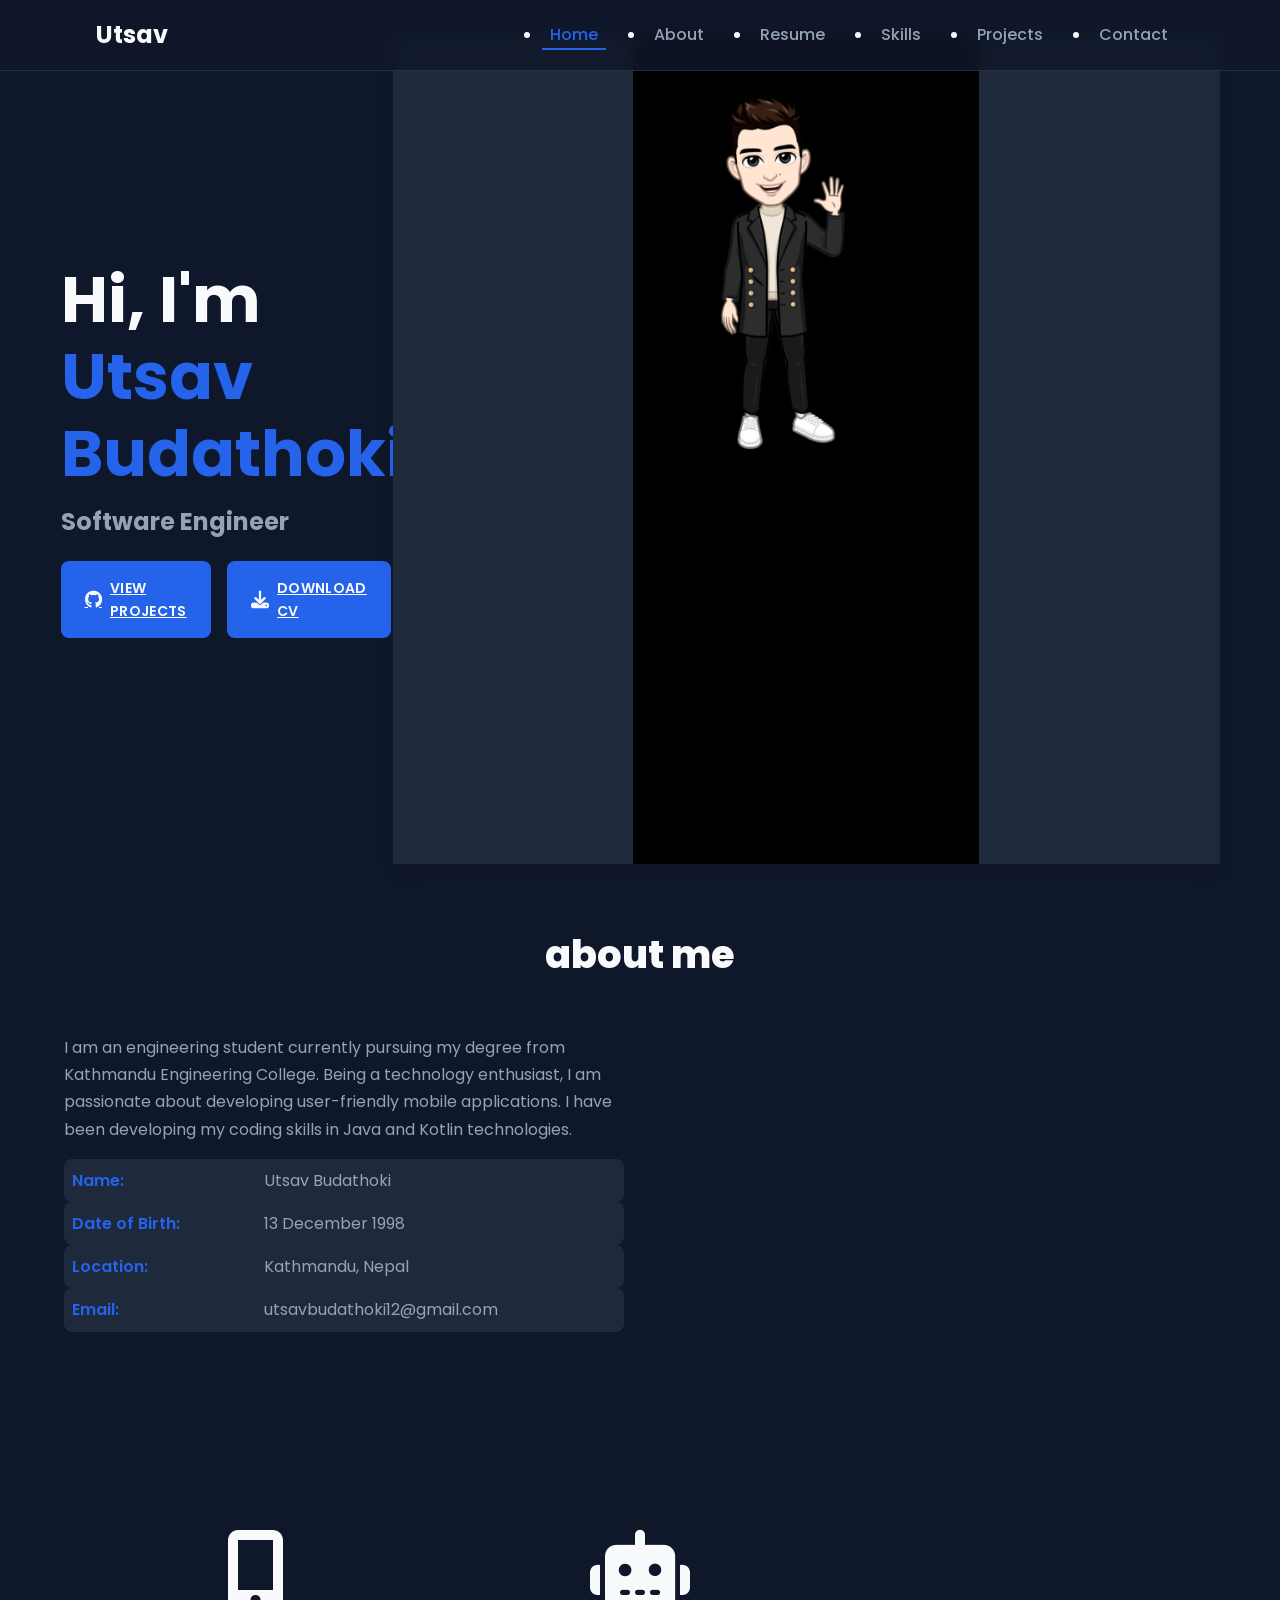
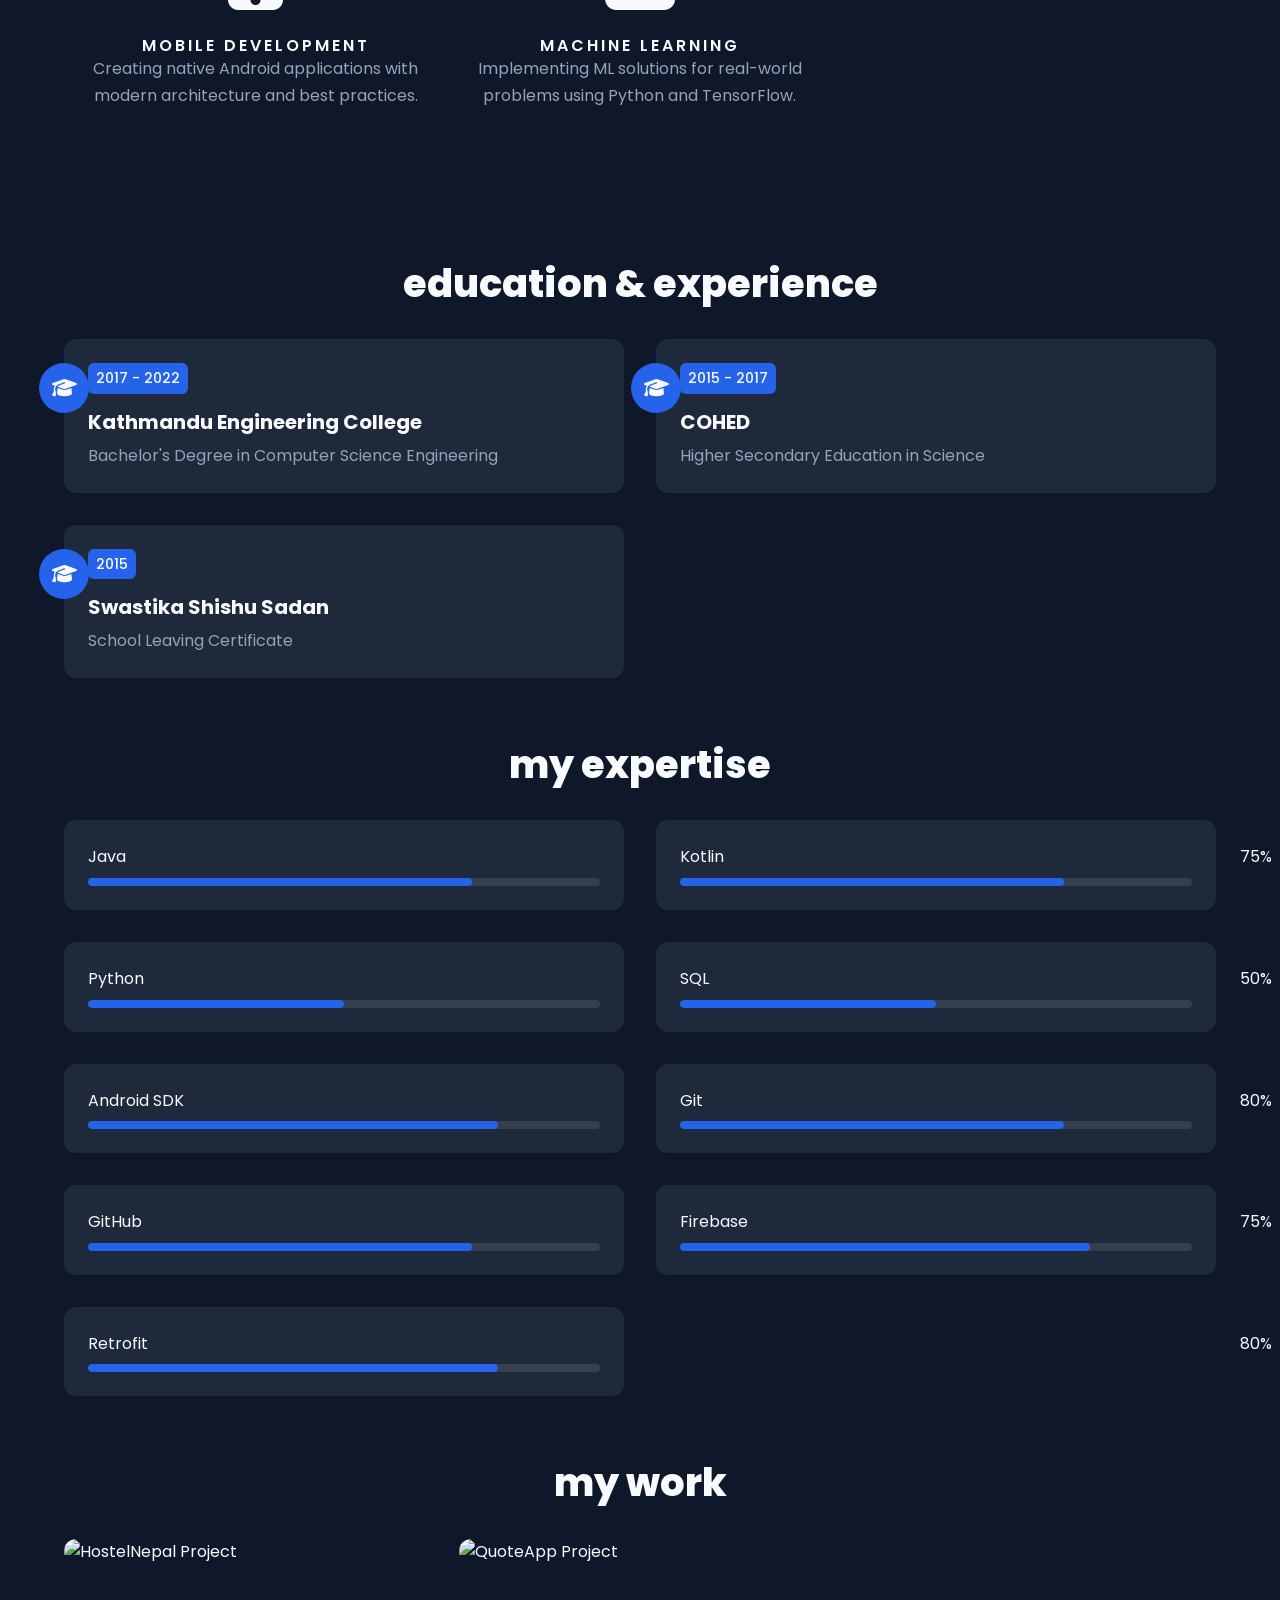
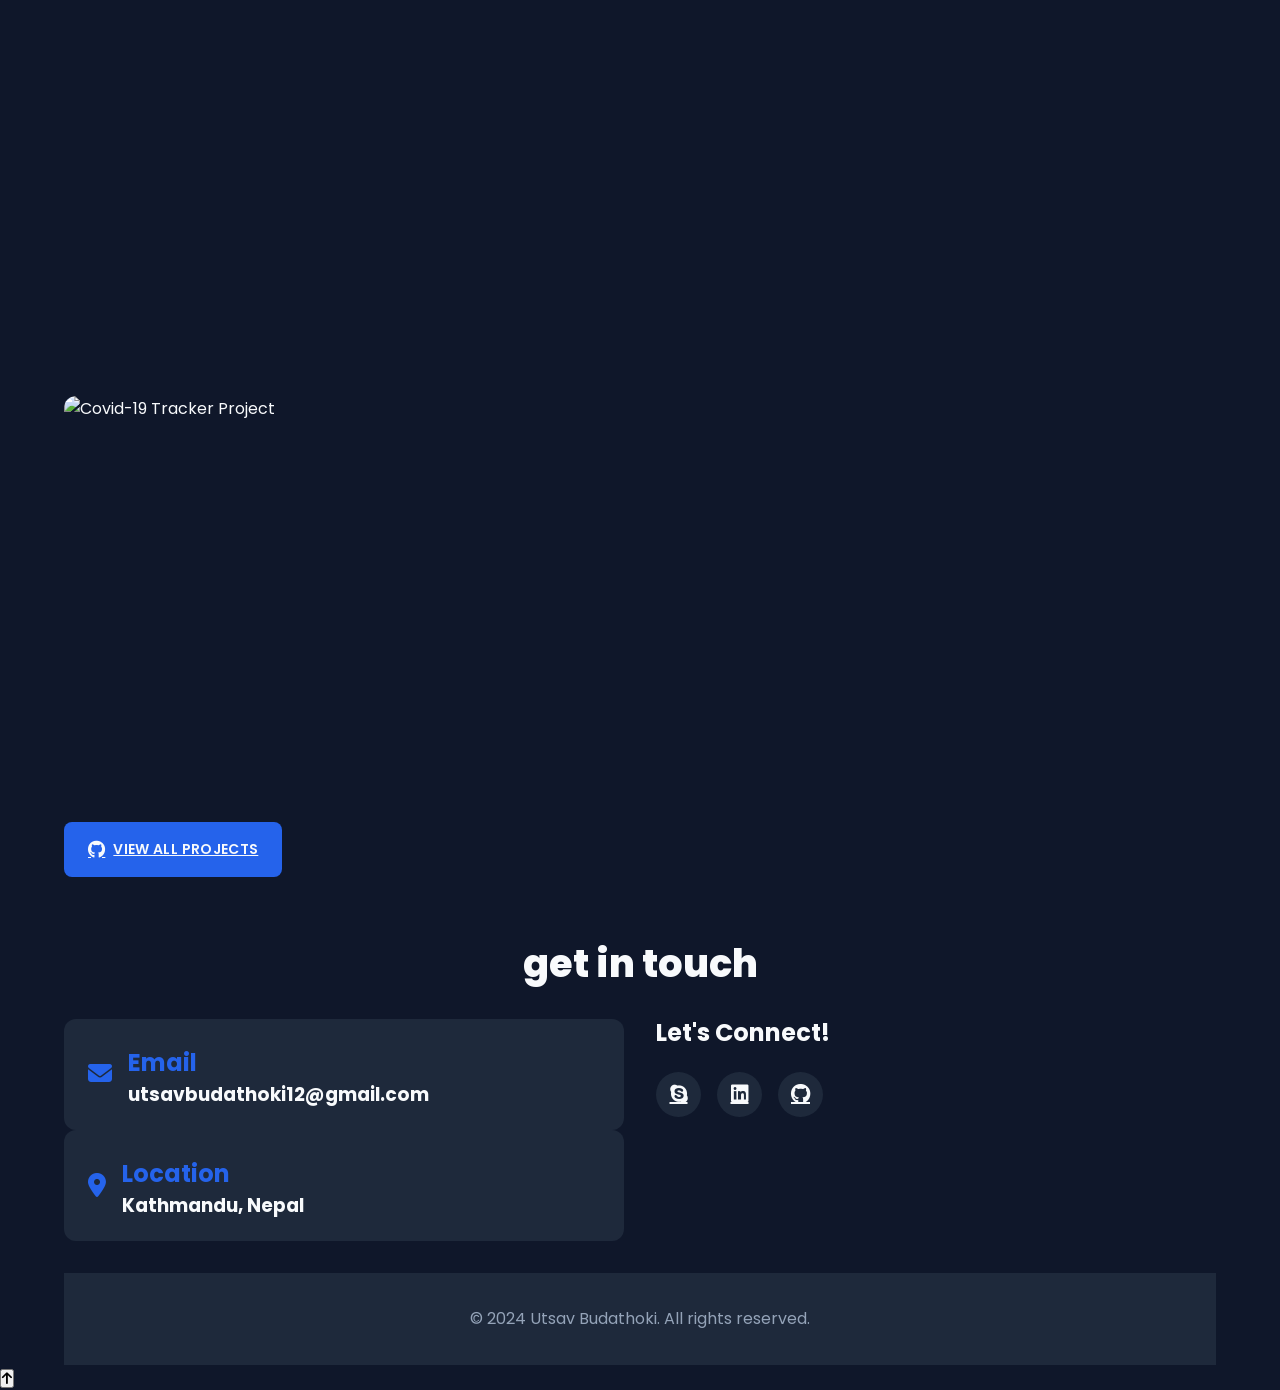
==== commit 11789e29: "Fix Alignment" ====
--- a/index.html
+++ b/index.html
@@ -35,7 +35,7 @@
   <nav class="navbar">
     <div class="container">
       <div class="brand-and-toggler">
-        <a href="#header" class="navbar-brand">utsav</a>
+        <a href="#header" class="navbar-brand">Utsav</a>
         <button type="button" class="navbar-toggler" id="navbar-toggler" aria-label="Toggle navigation">
           <i class="fas fa-bars"></i>
         </button>
@@ -43,22 +43,22 @@
       <div class="navbar-collapse">
         <ul class="navbar-nav">
           <li class="nav-item nav-active">
-            <a href="#header" class="nav-link">home</a>
-          </li>
-          <li class="nav-item">
-            <a href="#about" class="nav-link">about</a>
-          </li>
-          <li class="nav-item">
-            <a href="#resume" class="nav-link">resume</a>
-          </li>
-          <li class="nav-item">
-            <a href="#skills" class="nav-link">skills</a>
-          </li>
-          <li class="nav-item">
-            <a href="#projects" class="nav-link">projects</a>
-          </li>
-          <li class="nav-item">
-            <a href="#contact" class="nav-link">contact</a>
+            <a href="#header" class="nav-link">Home</a>
+          </li>
+          <li class="nav-item">
+            <a href="#about" class="nav-link">About</a>
+          </li>
+          <li class="nav-item">
+            <a href="#resume" class="nav-link">Resume</a>
+          </li>
+          <li class="nav-item">
+            <a href="#skills" class="nav-link">Skills</a>
+          </li>
+          <li class="nav-item">
+            <a href="#projects" class="nav-link">Projects</a>
+          </li>
+          <li class="nav-item">
+            <a href="#contact" class="nav-link">Contact</a>
           </li>
         </ul>
       </div>
@@ -70,7 +70,7 @@
     <div class="row">
       <div class="row-left">
         <h1>Hi, I'm <span>Utsav Budathoki</span></h1>
-        <h3 class="typewrite" data-period="2000" data-type='[ "Software Developer", "Android Developer", "Machine Learning Enthusiast" ]'></h3>
+        <h3 class="typewrite" data-period="2000" data-type='[ "Software Engineer", "Data Engineer", "Problem Solver" ]'></h3>
         <div class="home-pg-btn">
           <a href="https://github.com/Utsav78" target="_blank" rel="noopener noreferrer" class="btn">
             <i class="fab fa-github"></i>
@@ -92,11 +92,8 @@
 
   <!-- About Section -->
   <section class="about container" id="about">
-    <div class="title">
-      <h2>about</h2>
-      <div>
-        <h2>about me</h2>
-      </div>
+    <div class="title" data-bg="about">
+      <h2>about me</h2>
     </div>
     <div class="row">
       <div class="about-content">
@@ -141,11 +138,8 @@
 
   <!-- Resume Section -->
   <section class="resume container" id="resume">
-    <div class="title">
-      <h2>resume</h2>
-      <div>
-        <h2>education & experience</h2>
-      </div>
+    <div class="title" data-bg="resume">
+      <h2>education & experience</h2>
     </div>
     <div class="row">
       <div class="item">
@@ -177,11 +171,8 @@
 
   <!-- Skills Section -->
   <section class="skills container" id="skills">
-    <div class="title">
-      <h2>skills</h2>
-      <div>
-        <h2>my expertise</h2>
-      </div>
+    <div class="title" data-bg="skills">
+      <h2>my expertise</h2>
     </div>
     <div class="row">
       <div class="item">
@@ -270,11 +261,8 @@
 
   <!-- Projects Section -->
   <section class="projects container" id="projects">
-    <div class="title">
-      <h2>projects</h2>
-      <div>
-        <h2>my work</h2>
-      </div>
+    <div class="title" data-bg="projects">
+      <h2>my work</h2>
     </div>
     <div class="row">
       <div class="item">
@@ -312,11 +300,8 @@
 
   <!-- Contact Section -->
   <section class="contact container" id="contact">
-    <div class="title">
-      <h2>contact</h2>
-      <div>
-        <h2>get in touch</h2>
-      </div>
+    <div class="title" data-bg="contact">
+      <h2>get in touch</h2>
     </div>
     <div class="row">
       <div class="col-left">
--- a/css/utility.css
+++ b/css/utility.css
@@ -118,29 +118,17 @@
 .title {
     position: relative;
     margin-bottom: var(--spacing-xl);
-}
-
-.title > h2 {
-    font-size: clamp(2rem, 5vw, 4rem);
     text-align: center;
-    text-transform: capitalize;
+}
+
+.title h2 {
+    position: relative;
+    font-size: clamp(1.5rem, 3vw, 2.5rem);
+    color: var(--text);
     font-weight: 800;
-    color: var(--text);
-    opacity: 0.1;
-}
-
-.title div {
-    position: absolute;
-    top: 50%;
-    left: 50%;
-    transform: translate(-50%, -50%);
-    width: 100%;
-    text-align: center;
-}
-
-.title div h2 {
-    font-size: clamp(1.5rem, 3vw, 2.5rem);
-    color: var(--text);
+    z-index: 2;
+    display: inline-block;
+    background: none;
 }
 
 /* Modern Grid System */
--- a/css/style.css
+++ b/css/style.css
@@ -80,18 +80,28 @@
 /* #### HOME PAGE #### */
 .home{
     min-height: 100vh;
-    display: grid;
-    place-items: center;
+    display: flex;
+    align-items: center;
+    justify-content: center;
     padding: var(--spacing-xl) 0;
 }
 .home .row{
-    display: grid;
-    grid-template-columns: 1fr;
+    display: flex;
+    flex-direction: row;
+    align-items: center;
+    justify-content: center;
+    width: 100%;
+    max-width: 1200px;
     gap: var(--spacing-xl);
-    align-items: center;
 }
 .home .row-left{
-    text-align: center;
+    flex: 1 1 0;
+    display: flex;
+    flex-direction: column;
+    justify-content: center;
+    align-items: flex-start;
+    text-align: left;
+    min-width: 300px;
 }
 .home .row-left h1{
     font-size: clamp(2rem, 5vw, 4rem);
@@ -99,7 +109,7 @@
 }
 .home .row-left h1 span{
     color: var(--primary);
-    display: block;
+    display: inline;
 }
 .home .row-left h3{
     font-size: clamp(1.25rem, 2vw, 1.5rem);
@@ -109,25 +119,32 @@
 .home-pg-btn{
     display: flex;
     gap: var(--spacing-md);
+    justify-content: flex-start;
+}
+.home .row-right{
+    flex: 1 1 0;
+    display: flex;
     justify-content: center;
-}
-.home .row-right{
-    display: flex;
-    justify-content: center;
+    align-items: center;
 }
 .home .img-container{
     position: relative;
-    width: min(300px, 100%);
+    width: min(350px, 100%);
     aspect-ratio: 1;
     border-radius: var(--radius-full);
     overflow: hidden;
     box-shadow: var(--shadow-lg);
+    background: var(--surface);
+    display: flex;
+    align-items: center;
+    justify-content: center;
 }
 .home .img-container img{
     width: 100%;
     height: 100%;
-    object-fit: cover;
+    object-fit: contain;
     transition: transform var(--transition-normal);
+    background: transparent;
 }
 .home .img-container:hover img{
     transform: scale(1.05);
@@ -838,3 +855,19 @@
         gap: var(--spacing-xl);
     }
 }
+
+@media (max-width: 900px) {
+    .home .row {
+        flex-direction: column;
+        align-items: center;
+        gap: var(--spacing-lg);
+    }
+    .home .row-left, .home .row-right {
+        align-items: center;
+        text-align: center;
+        justify-content: center;
+    }
+    .home-pg-btn {
+        justify-content: center;
+    }
+}
--- a/css/utility.css
+++ b/css/utility.css
@@ -118,29 +118,17 @@
 .title {
     position: relative;
     margin-bottom: var(--spacing-xl);
-}
-
-.title > h2 {
-    font-size: clamp(2rem, 5vw, 4rem);
     text-align: center;
-    text-transform: capitalize;
+}
+
+.title h2 {
+    position: relative;
+    font-size: clamp(1.5rem, 3vw, 2.5rem);
+    color: var(--text);
     font-weight: 800;
-    color: var(--text);
-    opacity: 0.1;
-}
-
-.title div {
-    position: absolute;
-    top: 50%;
-    left: 50%;
-    transform: translate(-50%, -50%);
-    width: 100%;
-    text-align: center;
-}
-
-.title div h2 {
-    font-size: clamp(1.5rem, 3vw, 2.5rem);
-    color: var(--text);
+    z-index: 2;
+    display: inline-block;
+    background: none;
 }
 
 /* Modern Grid System */
--- a/css/style.css
+++ b/css/style.css
@@ -80,18 +80,28 @@
 /* #### HOME PAGE #### */
 .home{
     min-height: 100vh;
-    display: grid;
-    place-items: center;
+    display: flex;
+    align-items: center;
+    justify-content: center;
     padding: var(--spacing-xl) 0;
 }
 .home .row{
-    display: grid;
-    grid-template-columns: 1fr;
+    display: flex;
+    flex-direction: row;
+    align-items: center;
+    justify-content: center;
+    width: 100%;
+    max-width: 1200px;
     gap: var(--spacing-xl);
-    align-items: center;
 }
 .home .row-left{
-    text-align: center;
+    flex: 1 1 0;
+    display: flex;
+    flex-direction: column;
+    justify-content: center;
+    align-items: flex-start;
+    text-align: left;
+    min-width: 300px;
 }
 .home .row-left h1{
     font-size: clamp(2rem, 5vw, 4rem);
@@ -99,7 +109,7 @@
 }
 .home .row-left h1 span{
     color: var(--primary);
-    display: block;
+    display: inline;
 }
 .home .row-left h3{
     font-size: clamp(1.25rem, 2vw, 1.5rem);
@@ -109,25 +119,32 @@
 .home-pg-btn{
     display: flex;
     gap: var(--spacing-md);
+    justify-content: flex-start;
+}
+.home .row-right{
+    flex: 1 1 0;
+    display: flex;
     justify-content: center;
-}
-.home .row-right{
-    display: flex;
-    justify-content: center;
+    align-items: center;
 }
 .home .img-container{
     position: relative;
-    width: min(300px, 100%);
+    width: min(350px, 100%);
     aspect-ratio: 1;
     border-radius: var(--radius-full);
     overflow: hidden;
     box-shadow: var(--shadow-lg);
+    background: var(--surface);
+    display: flex;
+    align-items: center;
+    justify-content: center;
 }
 .home .img-container img{
     width: 100%;
     height: 100%;
-    object-fit: cover;
+    object-fit: contain;
     transition: transform var(--transition-normal);
+    background: transparent;
 }
 .home .img-container:hover img{
     transform: scale(1.05);
@@ -838,3 +855,19 @@
         gap: var(--spacing-xl);
     }
 }
+
+@media (max-width: 900px) {
+    .home .row {
+        flex-direction: column;
+        align-items: center;
+        gap: var(--spacing-lg);
+    }
+    .home .row-left, .home .row-right {
+        align-items: center;
+        text-align: center;
+        justify-content: center;
+    }
+    .home-pg-btn {
+        justify-content: center;
+    }
+}
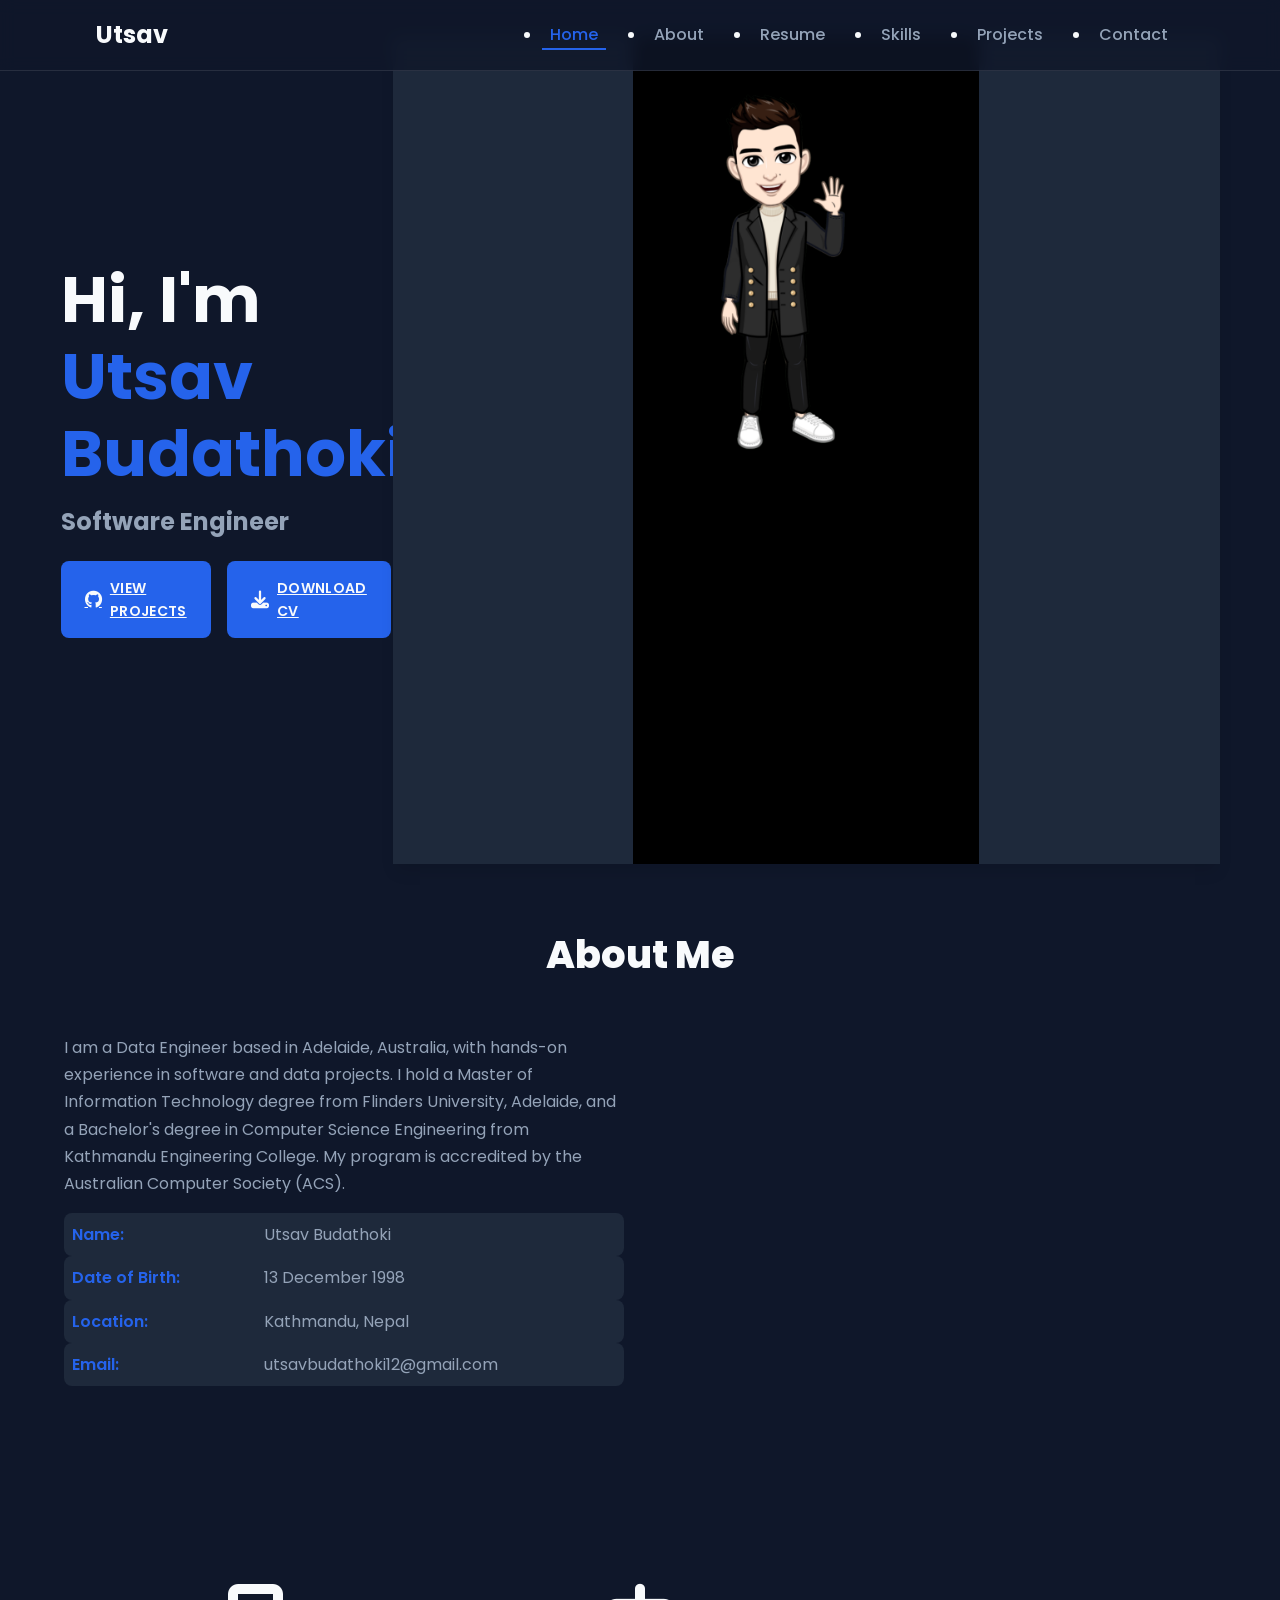
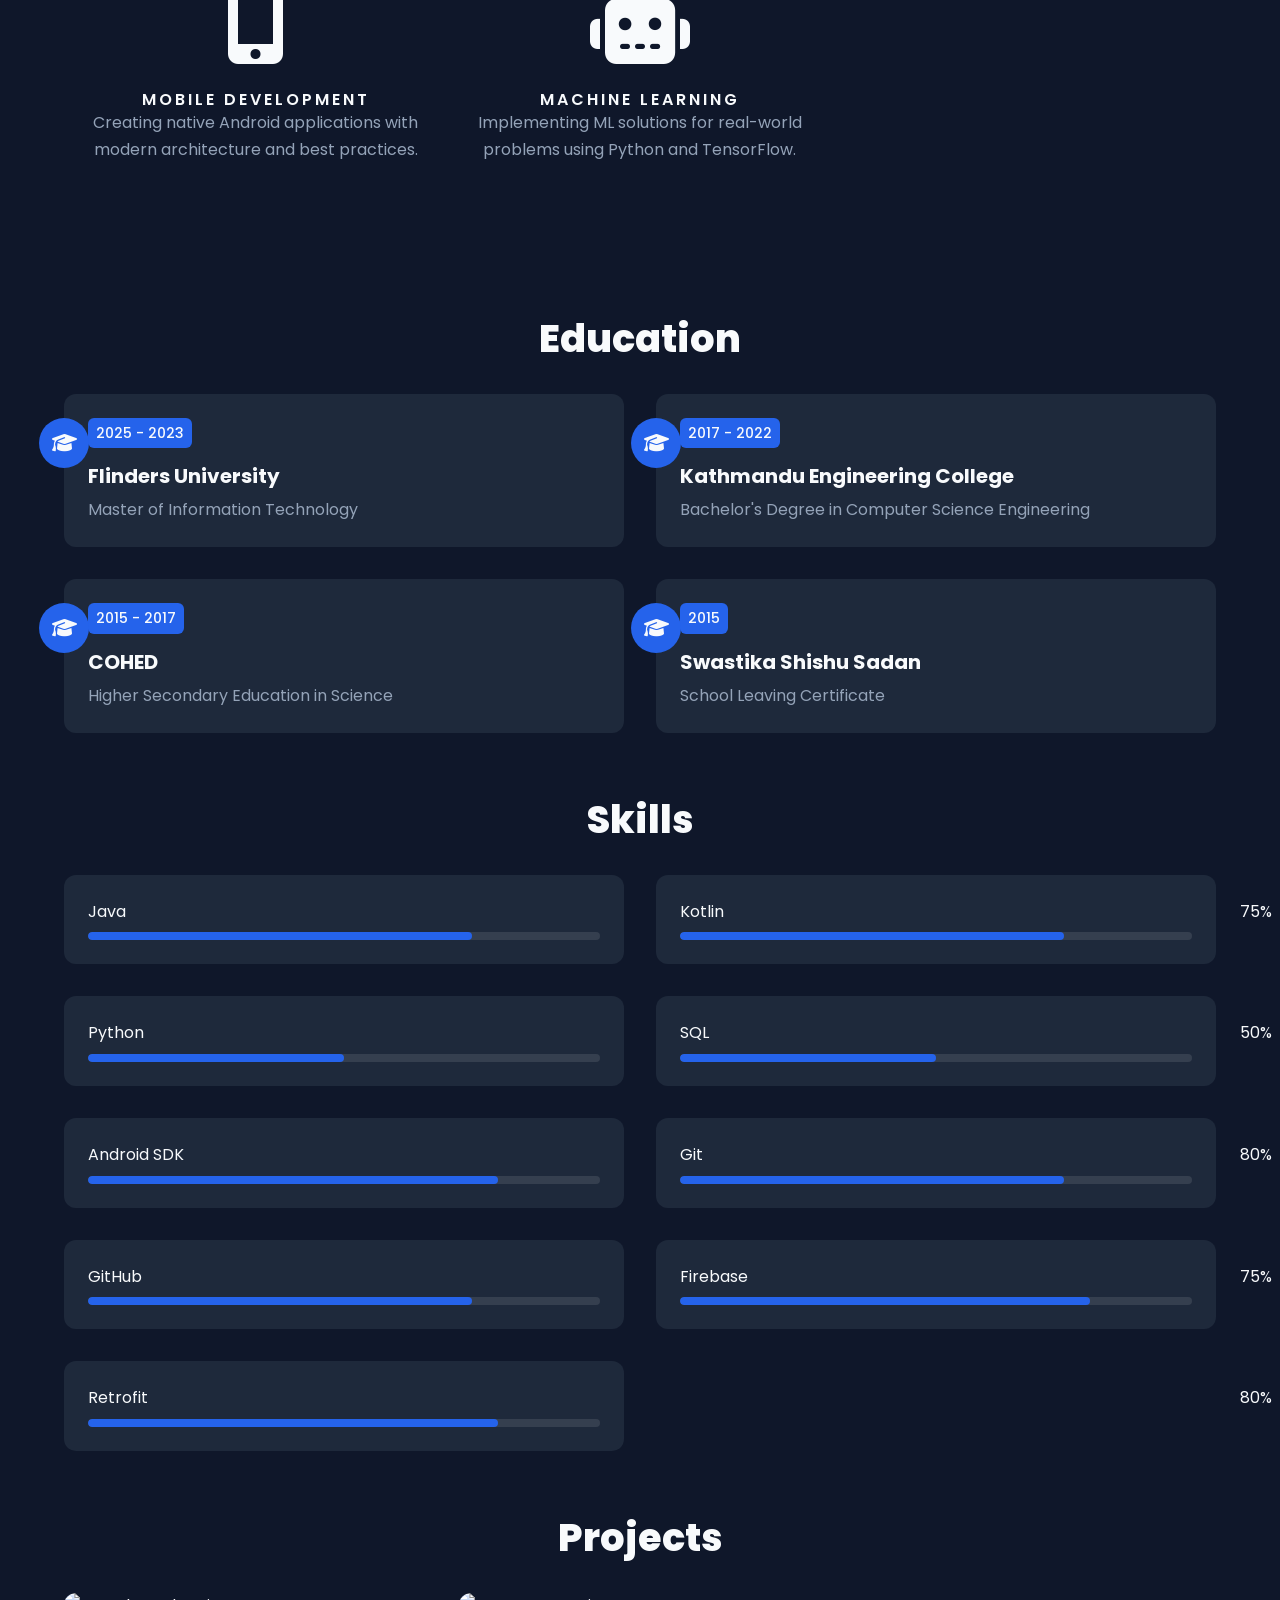
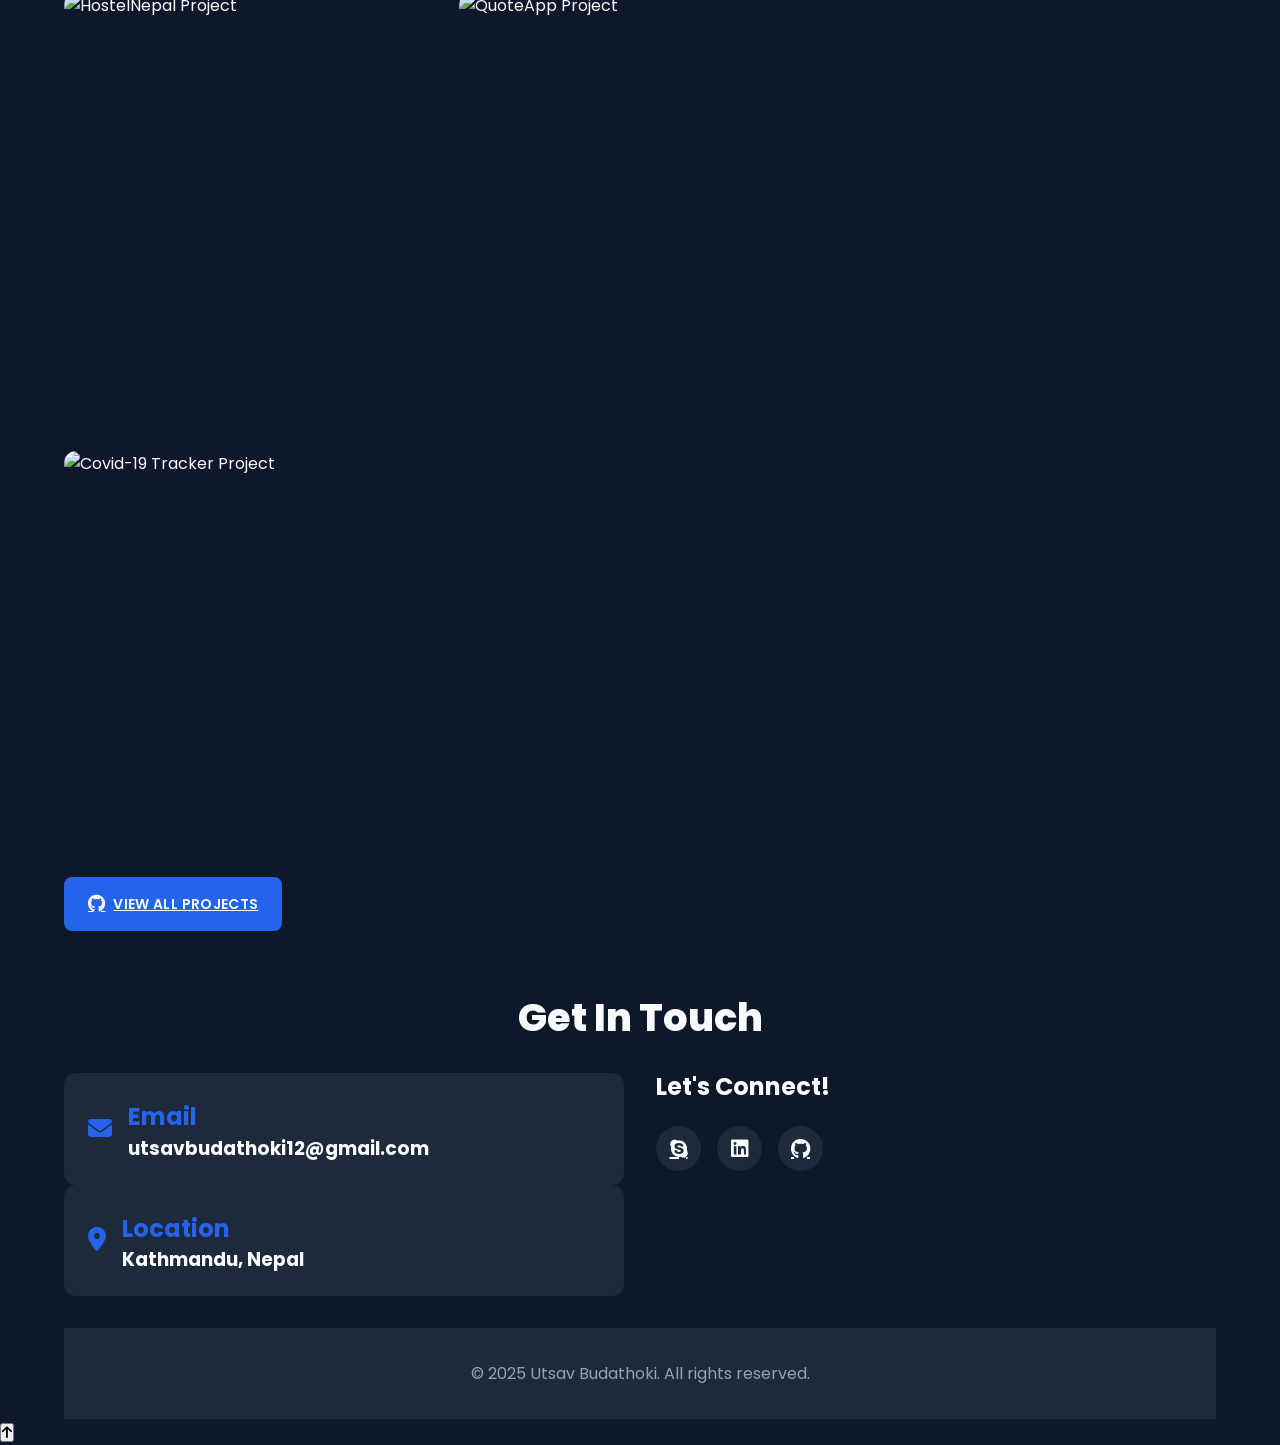
==== commit 04cfcadb: "Change in resume" ====
--- a/index.html
+++ b/index.html
@@ -93,11 +93,14 @@
   <!-- About Section -->
   <section class="about container" id="about">
     <div class="title" data-bg="about">
-      <h2>about me</h2>
+      <h2>About Me</h2>
     </div>
     <div class="row">
       <div class="about-content">
-        <p class="text">I am an engineering student currently pursuing my degree from Kathmandu Engineering College. Being a technology enthusiast, I am passionate about developing user-friendly mobile applications. I have been developing my coding skills in Java and Kotlin technologies.</p>
+        <p class="text">I am a Data Engineer based in Adelaide, Australia, with hands-on experience in software and data projects. 
+          I hold a Master of Information Technology degree from Flinders University, Adelaide, and a Bachelor's degree in Computer Science Engineering from Kathmandu Engineering College. 
+          My program is accredited by the Australian Computer Society (ACS).
+          </p>
         <ul>
           <li class="text">
             <span>Name:</span>
@@ -139,9 +142,17 @@
   <!-- Resume Section -->
   <section class="resume container" id="resume">
     <div class="title" data-bg="resume">
-      <h2>education & experience</h2>
-    </div>
-    <div class="row">
+      <h2>Education</h2>
+    </div>
+    <div class="row">
+      <div class="item">
+        <div class="icon">
+          <i class="fas fa-graduation-cap"></i>
+        </div>
+        <span>2025 - 2023</span>
+        <h2>Flinders University</h2>
+        <p class="text">Master of Information Technology</p>
+      </div>
       <div class="item">
         <div class="icon">
           <i class="fas fa-graduation-cap"></i>
@@ -172,7 +183,7 @@
   <!-- Skills Section -->
   <section class="skills container" id="skills">
     <div class="title" data-bg="skills">
-      <h2>my expertise</h2>
+      <h2>Skills</h2>
     </div>
     <div class="row">
       <div class="item">
@@ -262,7 +273,7 @@
   <!-- Projects Section -->
   <section class="projects container" id="projects">
     <div class="title" data-bg="projects">
-      <h2>my work</h2>
+      <h2>Projects</h2>
     </div>
     <div class="row">
       <div class="item">
@@ -301,7 +312,7 @@
   <!-- Contact Section -->
   <section class="contact container" id="contact">
     <div class="title" data-bg="contact">
-      <h2>get in touch</h2>
+      <h2>Get In Touch</h2>
     </div>
     <div class="row">
       <div class="col-left">
@@ -340,7 +351,7 @@
   <!-- Footer -->
   <footer class="footer container">
     <div class="footer-text">
-      <p class="text">© 2024 Utsav Budathoki. All rights reserved.</p>
+      <p class="text">© 2025 Utsav Budathoki. All rights reserved.</p>
     </div>
   </footer>
 
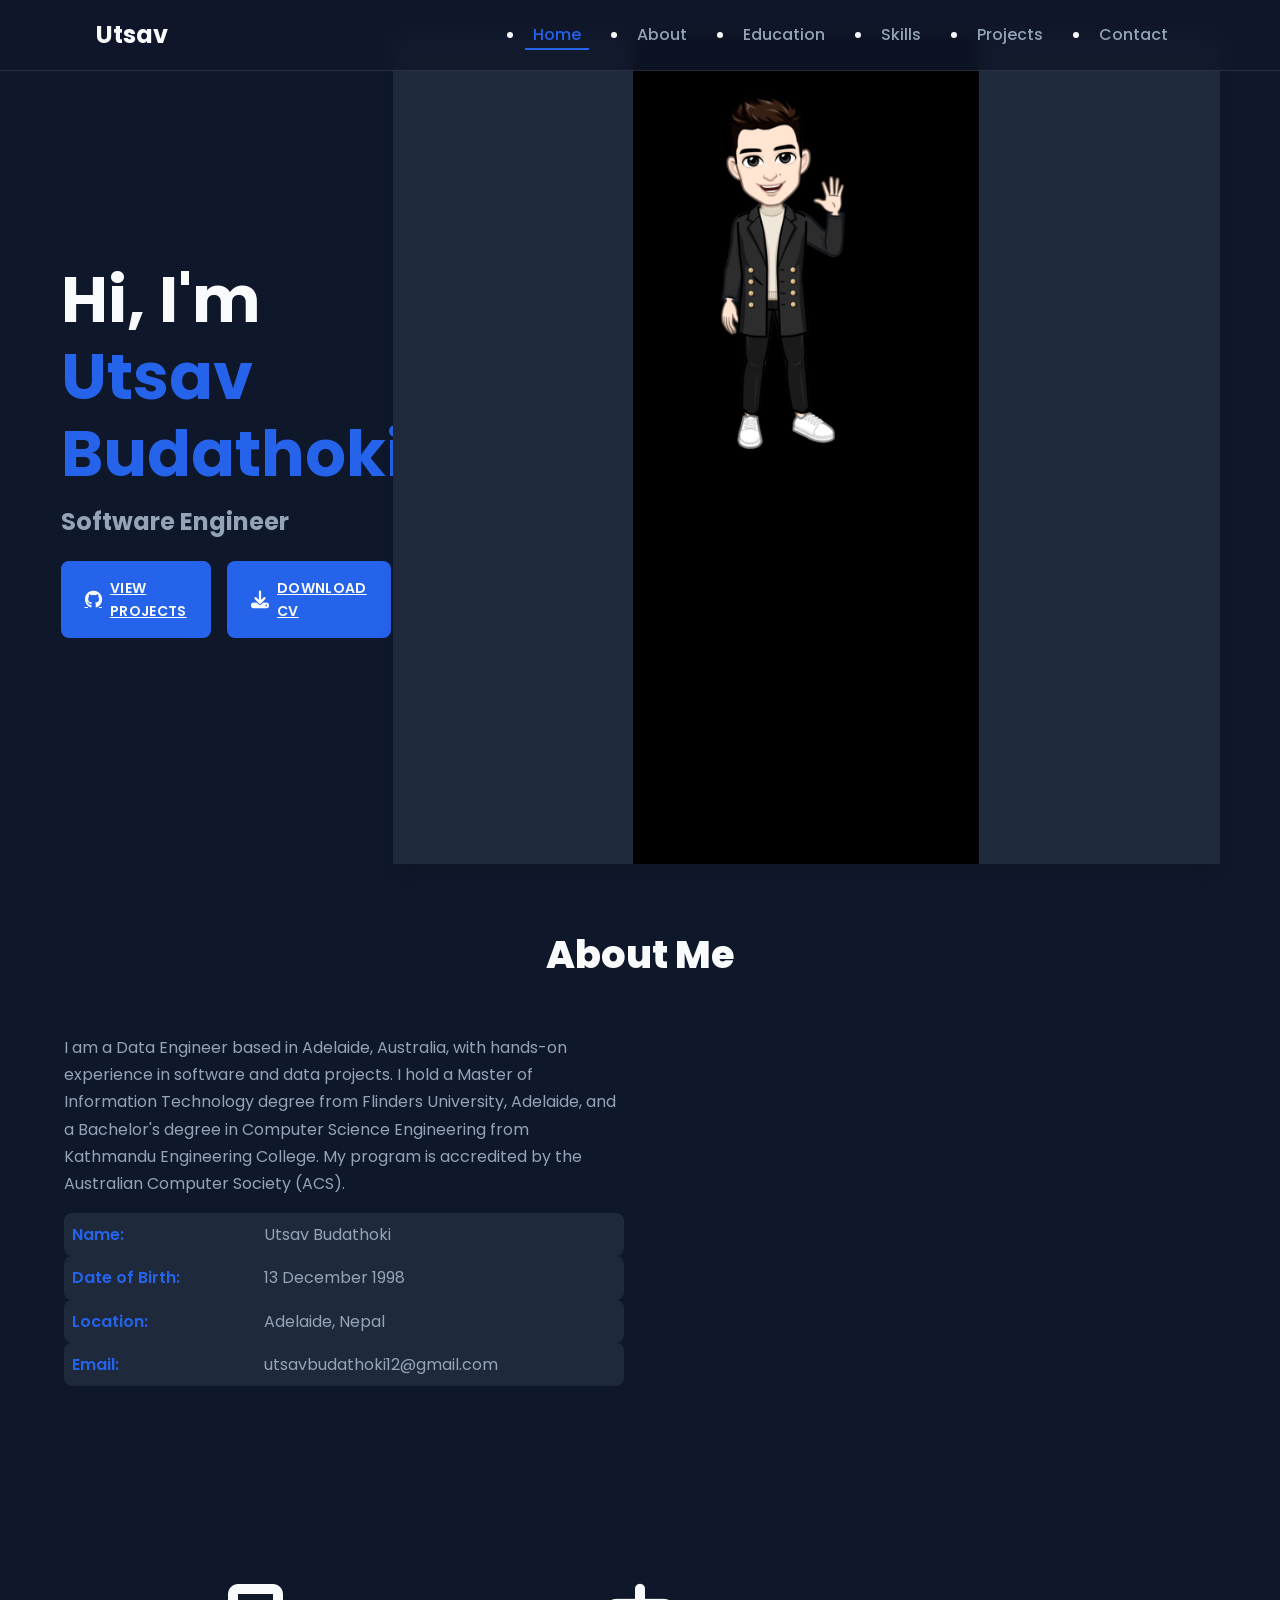
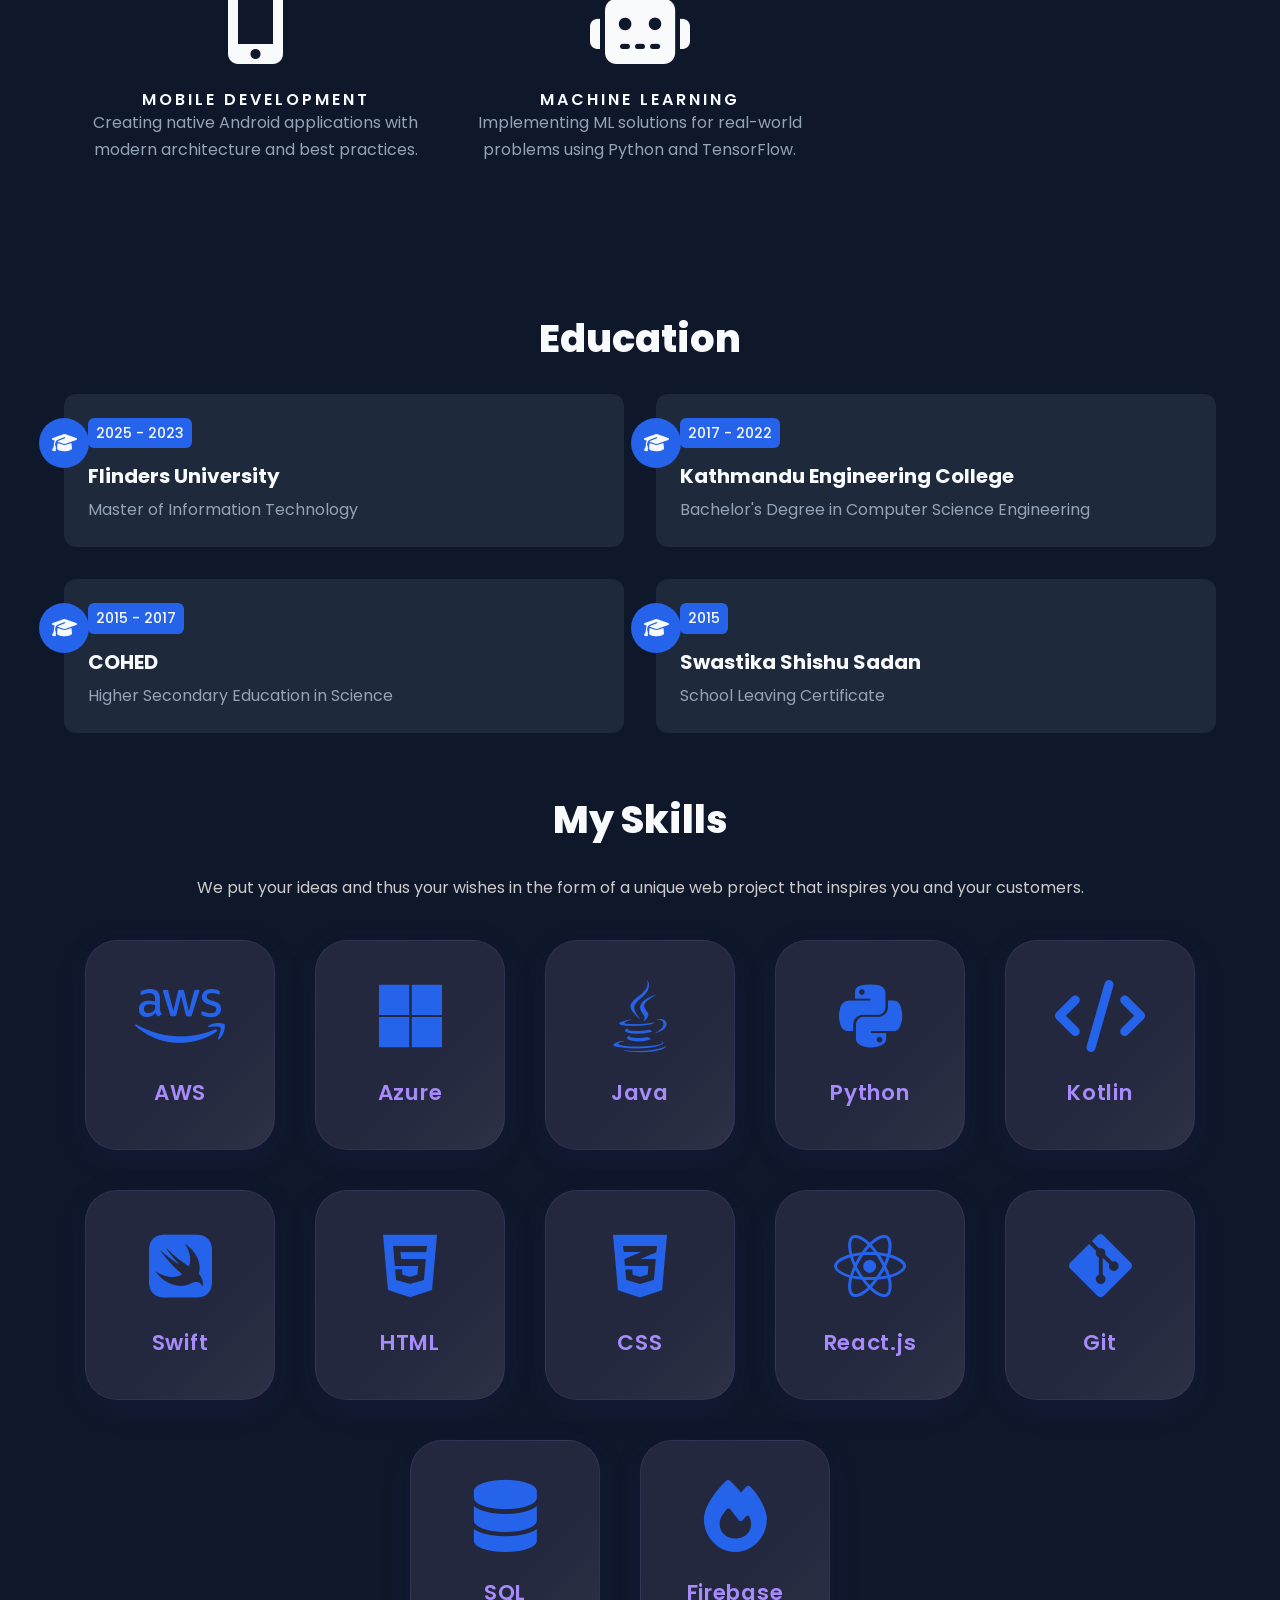
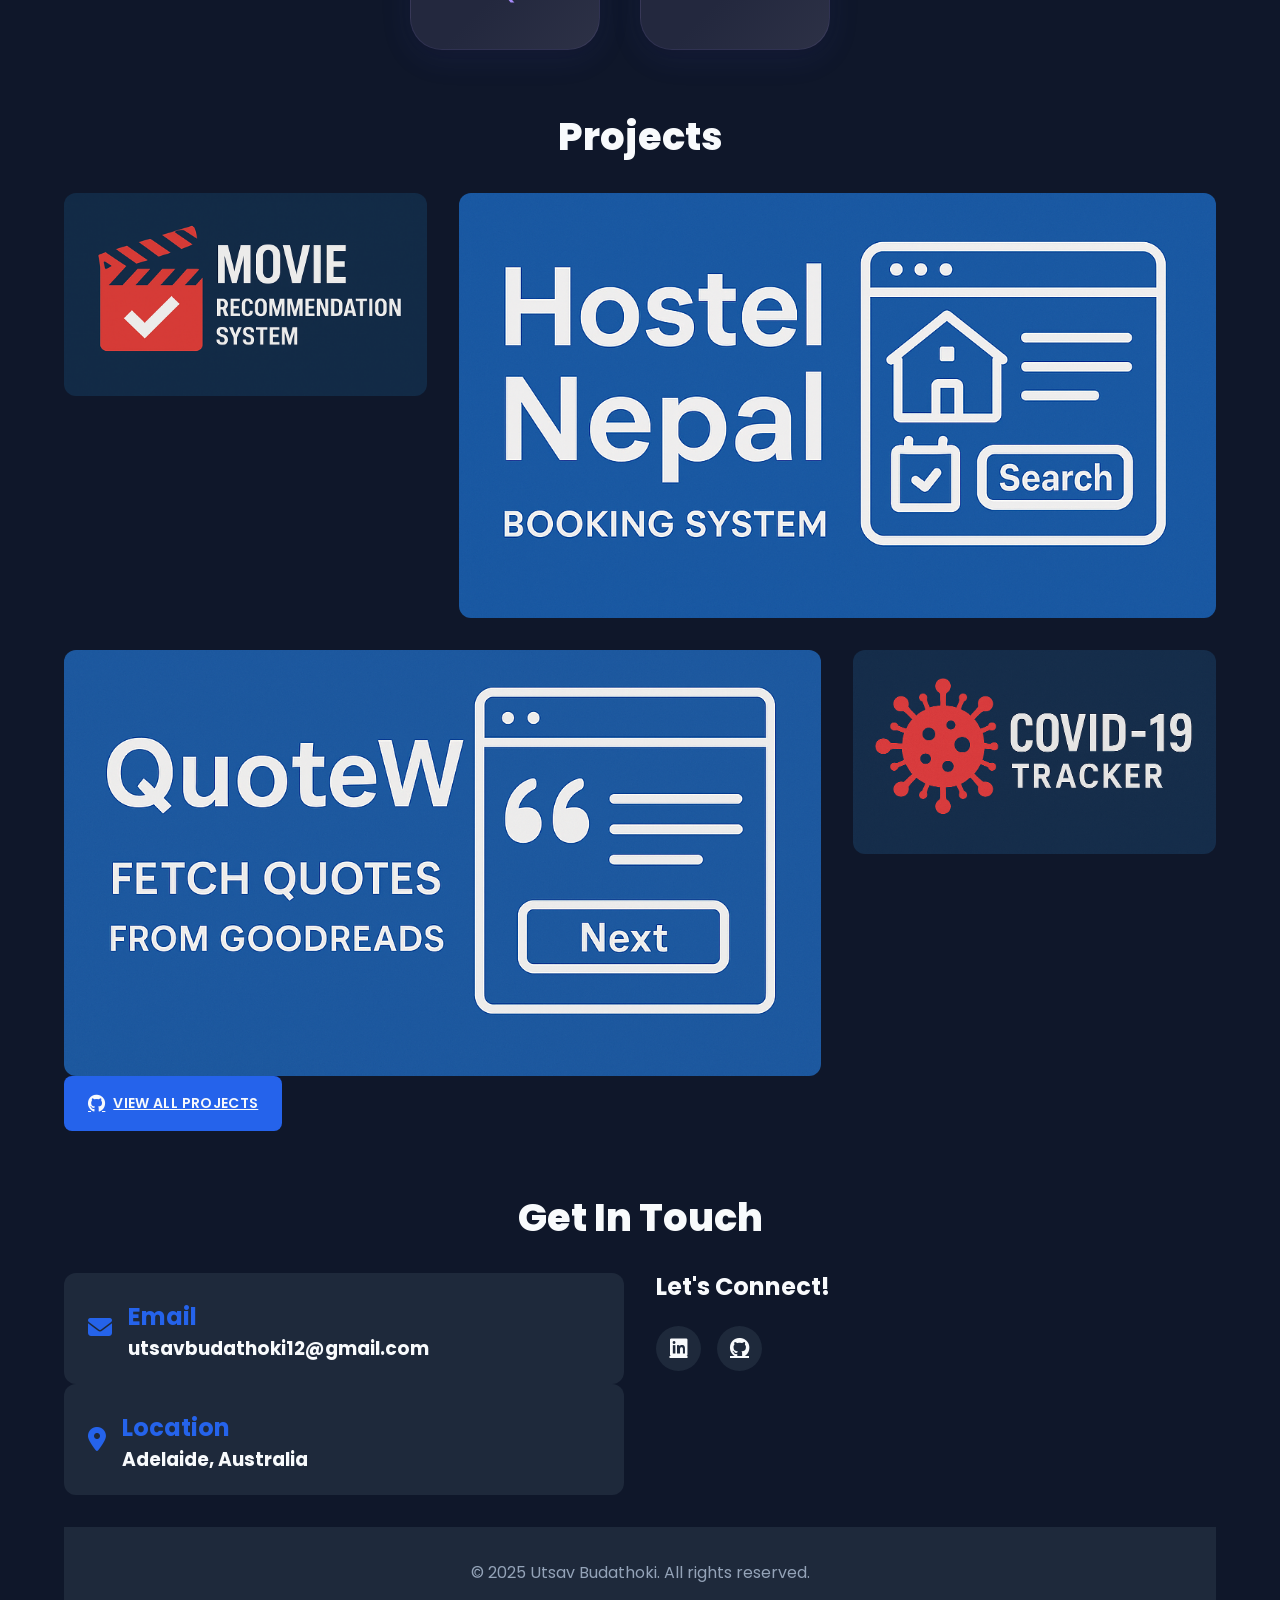
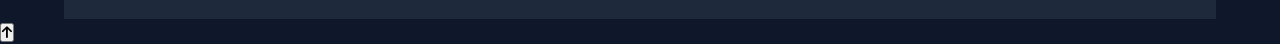
==== commit 10f7f3e1: "Remove Resume section: Add Education Section" ====
--- a/index.html
+++ b/index.html
@@ -49,7 +49,7 @@
             <a href="#about" class="nav-link">About</a>
           </li>
           <li class="nav-item">
-            <a href="#resume" class="nav-link">Resume</a>
+            <a href="#resume" class="nav-link">Education</a>
           </li>
           <li class="nav-item">
             <a href="#skills" class="nav-link">Skills</a>
@@ -112,7 +112,7 @@
           </li>
           <li class="text">
             <span>Location:</span>
-            <span>Kathmandu, Nepal</span>
+            <span>Adelaide, Nepal</span>
           </li>
           <li class="text">
             <span>Email:</span>
@@ -183,89 +183,57 @@
   <!-- Skills Section -->
   <section class="skills container" id="skills">
     <div class="title" data-bg="skills">
-      <h2>Skills</h2>
-    </div>
-    <div class="row">
-      <div class="item">
-        <div class="item-text">
-          <span>Java</span>
-          <span class="w-75">75%</span>
-        </div>
-        <div class="progress">
-          <div class="progress-bar w-75"></div>
-        </div>
-      </div>
-      <div class="item">
-        <div class="item-text">
-          <span>Kotlin</span>
-          <span class="w-75">75%</span>
-        </div>
-        <div class="progress">
-          <div class="progress-bar w-75"></div>
-        </div>
-      </div>
-      <div class="item">
-        <div class="item-text">
-          <span>Python</span>
-          <span class="w-50">50%</span>
-        </div>
-        <div class="progress">
-          <div class="progress-bar w-50"></div>
-        </div>
-      </div>
-      <div class="item">
-        <div class="item-text">
-          <span>SQL</span>
-          <span class="w-50">50%</span>
-        </div>
-        <div class="progress">
-          <div class="progress-bar w-50"></div>
-        </div>
-      </div>
-      <div class="item">
-        <div class="item-text">
-          <span>Android SDK</span>
-          <span class="w-80">80%</span>
-        </div>
-        <div class="progress">
-          <div class="progress-bar w-80"></div>
-        </div>
-      </div>
-      <div class="item">
-        <div class="item-text">
-          <span>Git</span>
-          <span class="w-75">75%</span>
-        </div>
-        <div class="progress">
-          <div class="progress-bar w-75"></div>
-        </div>
-      </div>
-      <div class="item">
-        <div class="item-text">
-          <span>GitHub</span>
-          <span class="w-75">75%</span>
-        </div>
-        <div class="progress">
-          <div class="progress-bar w-75"></div>
-        </div>
-      </div>
-      <div class="item">
-        <div class="item-text">
-          <span>Firebase</span>
-          <span class="w-80">80%</span>
-        </div>
-        <div class="progress">
-          <div class="progress-bar w-80"></div>
-        </div>
-      </div>
-      <div class="item">
-        <div class="item-text">
-          <span>Retrofit</span>
-          <span class="w-80">80%</span>
-        </div>
-        <div class="progress">
-          <div class="progress-bar w-80"></div>
-        </div>
+      <h2>My Skills</h2>
+    </div>
+    <p class="skills-description" style="text-align:center; color:#ccc; margin-bottom:2rem;">We put your ideas and thus your wishes in the form of a unique web project that inspires you and your customers.</p>
+    <div class="skills-grid">
+      <div class="skill-card">
+        <i class="fab fa-aws"></i>
+        <span>AWS</span>
+      </div>
+      <div class="skill-card">
+        <i class="fab fa-microsoft"></i>
+        <span>Azure</span>
+      </div>
+      <div class="skill-card">
+        <i class="fab fa-java"></i>
+        <span>Java</span>
+      </div>
+      <div class="skill-card">
+        <i class="fab fa-python"></i>
+        <span>Python</span>
+      </div>
+      <div class="skill-card">
+        <i class="fas fa-code"></i>
+        <span>Kotlin</span>
+      </div>
+      <div class="skill-card">
+        <i class="fab fa-swift"></i>
+        <span>Swift</span>
+      </div>
+      <div class="skill-card">
+        <i class="fab fa-html5"></i>
+        <span>HTML</span>
+      </div>
+      <div class="skill-card">
+        <i class="fab fa-css3-alt"></i>
+        <span>CSS</span>
+      </div>
+      <div class="skill-card">
+        <i class="fab fa-react"></i>
+        <span>React.js</span>
+      </div>
+      <div class="skill-card">
+        <i class="fab fa-git-alt"></i>
+        <span>Git</span>
+      </div>
+      <div class="skill-card">
+        <i class="fas fa-database"></i>
+        <span>SQL</span>
+      </div>
+      <div class="skill-card">
+        <i class="fas fa-fire"></i>
+        <span>Firebase</span>
       </div>
     </div>
   </section>
@@ -273,11 +241,19 @@
   <!-- Projects Section -->
   <section class="projects container" id="projects">
     <div class="title" data-bg="projects">
-      <h2>Projects</h2>
-    </div>
-    <div class="row">
-      <div class="item">
-        <img src="assets/hostel-nepal.png" alt="HostelNepal Project" loading="lazy">
+    <h2>Projects</h2>
+    </div>
+    <div class="row">
+      <div class="item">
+        <img src="assets/movie_recommend.png" alt="HostelNepal Project" loading="lazy">
+        <div class="item-overlay">
+          <a href="https://github.com/Utsav78/MovieRecommederSystem" target="_blank" rel="noopener noreferrer">
+            MovieRecommederSystem
+          </a>
+        </div>
+      </div>
+      <div class="item">
+        <img src="assets/HostelNepal.png" alt="HostelNepal Project" loading="lazy">
         <div class="item-overlay">
           <a href="https://github.com/Utsav78/HostelNepal" target="_blank" rel="noopener noreferrer">
             HostelNepal
@@ -285,7 +261,7 @@
         </div>
       </div>
       <div class="item">
-        <img src="assets/quote-app.png" alt="QuoteApp Project" loading="lazy">
+        <img src="assets/QuoteW.png" alt="QuoteApp Project" loading="lazy">
         <div class="item-overlay">
           <a href="https://github.com/Utsav78/QuoteApp" target="_blank" rel="noopener noreferrer">
             QuoteApp
@@ -293,7 +269,7 @@
         </div>
       </div>
       <div class="item">
-        <img src="assets/covid-tracker.png" alt="Covid-19 Tracker Project" loading="lazy">
+        <img src="assets/covid_tracker.png" alt="Covid-19 Tracker Project" loading="lazy">
         <div class="item-overlay">
           <a href="https://github.com/Utsav78/Covid-19-Tracker" target="_blank" rel="noopener noreferrer">
             Covid-19 Tracker
@@ -327,16 +303,14 @@
           <span><i class="fas fa-map-marker-alt"></i></span>
           <h3>
             <span class="text">Location</span><br>
-            Kathmandu, Nepal
+            Adelaide, Australia
           </h3>
         </div>
       </div>
       <div class="col-right">
         <h2>Let's Connect!</h2>
         <div class="contact-social-links">
-          <a href="https://join.skype.com/invite/w25Hj6FTpYpQ" target="_blank" rel="noopener noreferrer" aria-label="Skype">
-            <i class="fab fa-skype"></i>
-          </a>
+        
           <a href="https://www.linkedin.com/in/utsav-budathoki/" target="_blank" rel="noopener noreferrer" aria-label="LinkedIn">
             <i class="fab fa-linkedin"></i>
           </a>
--- a/css/style.css
+++ b/css/style.css
@@ -299,60 +299,67 @@
 .skills{
     padding: var(--spacing-xl) 0;
 }
-.skills .row{
-    display: grid;
-    gap: var(--spacing-lg);
-}
-.skills .item{
-    background-color: var(--surface);
-    padding: var(--spacing-lg);
-    border-radius: var(--radius-lg);
-    transition: transform var(--transition-normal);
-}
-.skills .item:hover{
-    transform: translateY(-4px);
-}
-.skills .item-text{
-    display: flex;
-    justify-content: space-between;
-    margin-bottom: var(--spacing-sm);
-}
-.skills .item-text span:last-child{
-    position: absolute;
-}
-.skills .item-text .w-50{
-    margin-left: 90%;
-}
-.skills .item-text .w-80{
-    margin-left: 90%;
-}
-.skills .item-text .w-75{
-    margin-left: 90%;
-}
-
-.progress{
-    height: 8px;
-    background-color: rgba(255, 255, 255, 0.1);
-    border-radius: var(--radius-full);
-    overflow: hidden;
-}
-.progress-bar{
-    height: 100%;
-    background-color: var(--primary);
-    border-radius: var(--radius-full);
-    transition: width 1s ease-in-out;
-}
-
-.progress-bar.w-80{
-    width: 80%;
-}
-.progress-bar.w-75{
-    width: 75%;
-}
-.progress-bar.w-50{
-    width: 50%;
-}
-
+.skills .row, .skills .item, .skills .item-text, .progress, .progress-bar, .progress-bar.w-80, .progress-bar.w-75, .progress-bar.w-50 {
+  display: none !important;
+  height: 0 !important;
+  width: 0 !important;
+  margin: 0 !important;
+  padding: 0 !important;
+  border: none !important;
+  background: none !important;
+}
+
+.skills-grid::after {
+  content: "";
+  display: table;
+  clear: both;
+}
+
+.skills-grid {
+  display: flex;
+  flex-wrap: wrap;
+  gap: 2.5rem;
+  justify-content: center;
+  align-items: stretch;
+  margin-top: 2.5rem;
+}
+.skill-card {
+  background: linear-gradient(135deg, #23283e 60%, #2d3146 100%);
+  border-radius: 2rem;
+  box-shadow: 0 8px 32px 0 rgba(80, 80, 200, 0.10), 0 1.5px 8px 0 rgba(0,0,0,0.10);
+  display: flex;
+  flex-direction: column;
+  align-items: center;
+  justify-content: center;
+  width: 190px;
+  height: 210px;
+  transition: transform 0.22s cubic-bezier(.4,2,.6,1), box-shadow 0.22s, background 0.22s;
+  cursor: pointer;
+  border: 1.5px solid rgba(167,139,250,0.10);
+  position: relative;
+}
+.skill-card i {
+  font-size: 4.5rem;
+  margin-bottom: 1.5rem;
+  color: var(--primary, #a78bfa);
+  transition: color 0.2s;
+}
+.skill-card span {
+  color: #a78bfa;
+  font-size: 1.35rem;
+  font-weight: 600;
+  letter-spacing: 0.7px;
+  text-align: center;
+}
+.skill-card:hover {
+  transform: translateY(-12px) scale(1.07);
+  box-shadow: 0 12px 40px 0 rgba(167,139,250,0.18), 0 2px 12px 0 rgba(0,0,0,0.13);
+  background: linear-gradient(135deg, #282c44 60%, #3a3f5c 100%);
+  border: 1.5px solid #a78bfa;
+}
+.skill-card:hover i {
+  color: #fff;
+}
 
 /* #### PROJECTS PAGE #### */
 .projects{
@@ -870,4 +877,36 @@
     .home-pg-btn {
         justify-content: center;
     }
-}
+    .skills-grid {
+        gap: 1.2rem;
+    }
+    .skill-card {
+        width: 140px;
+        height: 150px;
+    }
+    .skill-card i {
+        font-size: 2.7rem;
+        margin-bottom: 1rem;
+    }
+    .skill-card span {
+        font-size: 1rem;
+    }
+}
+
+@media (max-width: 600px) {
+    .skills-grid {
+        gap: 0.5rem;
+    }
+    .skill-card {
+        width: 100px;
+        height: 110px;
+        border-radius: 1.1rem;
+    }
+    .skill-card i {
+        font-size: 1.5rem;
+        margin-bottom: 0.5rem;
+    }
+    .skill-card span {
+        font-size: 0.85rem;
+    }
+}
--- a/css/style.css
+++ b/css/style.css
@@ -299,60 +299,67 @@
 .skills{
     padding: var(--spacing-xl) 0;
 }
-.skills .row{
-    display: grid;
-    gap: var(--spacing-lg);
-}
-.skills .item{
-    background-color: var(--surface);
-    padding: var(--spacing-lg);
-    border-radius: var(--radius-lg);
-    transition: transform var(--transition-normal);
-}
-.skills .item:hover{
-    transform: translateY(-4px);
-}
-.skills .item-text{
-    display: flex;
-    justify-content: space-between;
-    margin-bottom: var(--spacing-sm);
-}
-.skills .item-text span:last-child{
-    position: absolute;
-}
-.skills .item-text .w-50{
-    margin-left: 90%;
-}
-.skills .item-text .w-80{
-    margin-left: 90%;
-}
-.skills .item-text .w-75{
-    margin-left: 90%;
-}
-
-.progress{
-    height: 8px;
-    background-color: rgba(255, 255, 255, 0.1);
-    border-radius: var(--radius-full);
-    overflow: hidden;
-}
-.progress-bar{
-    height: 100%;
-    background-color: var(--primary);
-    border-radius: var(--radius-full);
-    transition: width 1s ease-in-out;
-}
-
-.progress-bar.w-80{
-    width: 80%;
-}
-.progress-bar.w-75{
-    width: 75%;
-}
-.progress-bar.w-50{
-    width: 50%;
-}
-
+.skills .row, .skills .item, .skills .item-text, .progress, .progress-bar, .progress-bar.w-80, .progress-bar.w-75, .progress-bar.w-50 {
+  display: none !important;
+  height: 0 !important;
+  width: 0 !important;
+  margin: 0 !important;
+  padding: 0 !important;
+  border: none !important;
+  background: none !important;
+}
+
+.skills-grid::after {
+  content: "";
+  display: table;
+  clear: both;
+}
+
+.skills-grid {
+  display: flex;
+  flex-wrap: wrap;
+  gap: 2.5rem;
+  justify-content: center;
+  align-items: stretch;
+  margin-top: 2.5rem;
+}
+.skill-card {
+  background: linear-gradient(135deg, #23283e 60%, #2d3146 100%);
+  border-radius: 2rem;
+  box-shadow: 0 8px 32px 0 rgba(80, 80, 200, 0.10), 0 1.5px 8px 0 rgba(0,0,0,0.10);
+  display: flex;
+  flex-direction: column;
+  align-items: center;
+  justify-content: center;
+  width: 190px;
+  height: 210px;
+  transition: transform 0.22s cubic-bezier(.4,2,.6,1), box-shadow 0.22s, background 0.22s;
+  cursor: pointer;
+  border: 1.5px solid rgba(167,139,250,0.10);
+  position: relative;
+}
+.skill-card i {
+  font-size: 4.5rem;
+  margin-bottom: 1.5rem;
+  color: var(--primary, #a78bfa);
+  transition: color 0.2s;
+}
+.skill-card span {
+  color: #a78bfa;
+  font-size: 1.35rem;
+  font-weight: 600;
+  letter-spacing: 0.7px;
+  text-align: center;
+}
+.skill-card:hover {
+  transform: translateY(-12px) scale(1.07);
+  box-shadow: 0 12px 40px 0 rgba(167,139,250,0.18), 0 2px 12px 0 rgba(0,0,0,0.13);
+  background: linear-gradient(135deg, #282c44 60%, #3a3f5c 100%);
+  border: 1.5px solid #a78bfa;
+}
+.skill-card:hover i {
+  color: #fff;
+}
 
 /* #### PROJECTS PAGE #### */
 .projects{
@@ -870,4 +877,36 @@
     .home-pg-btn {
         justify-content: center;
     }
-}
+    .skills-grid {
+        gap: 1.2rem;
+    }
+    .skill-card {
+        width: 140px;
+        height: 150px;
+    }
+    .skill-card i {
+        font-size: 2.7rem;
+        margin-bottom: 1rem;
+    }
+    .skill-card span {
+        font-size: 1rem;
+    }
+}
+
+@media (max-width: 600px) {
+    .skills-grid {
+        gap: 0.5rem;
+    }
+    .skill-card {
+        width: 100px;
+        height: 110px;
+        border-radius: 1.1rem;
+    }
+    .skill-card i {
+        font-size: 1.5rem;
+        margin-bottom: 0.5rem;
+    }
+    .skill-card span {
+        font-size: 0.85rem;
+    }
+}
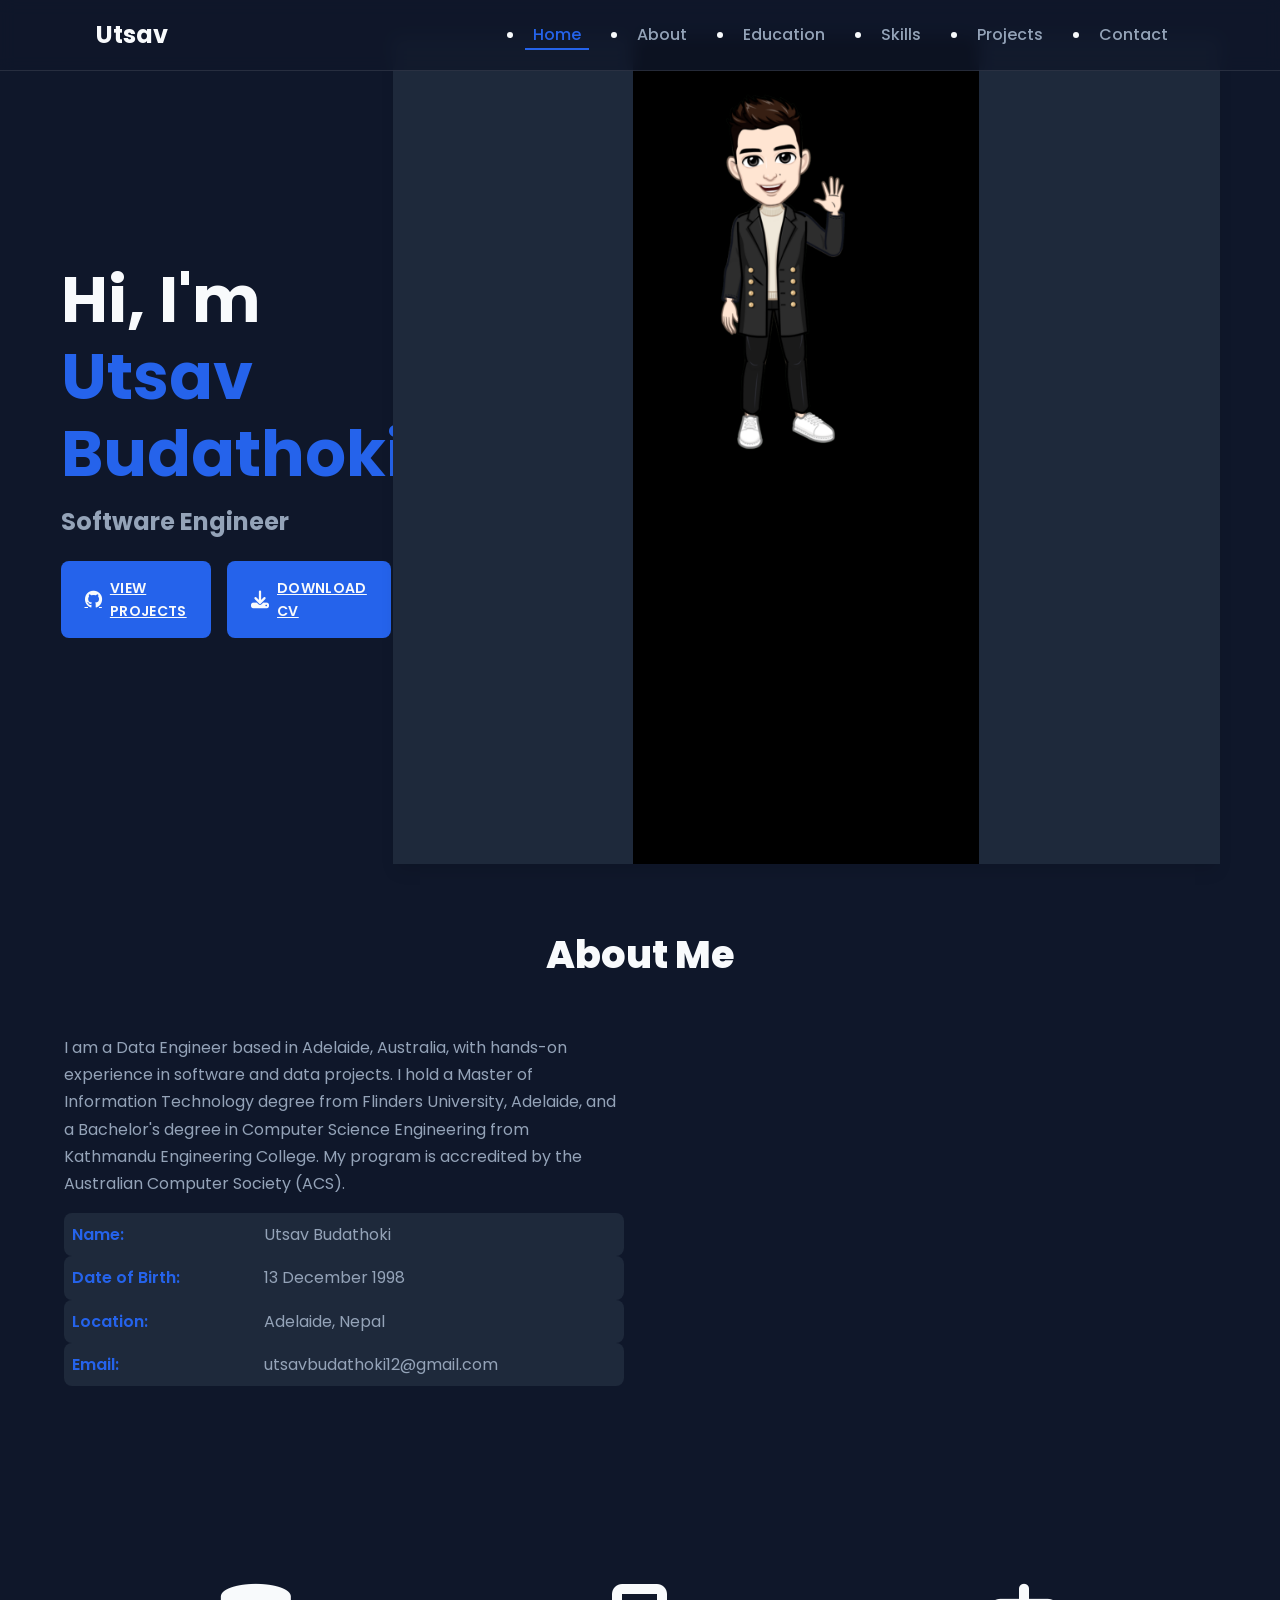
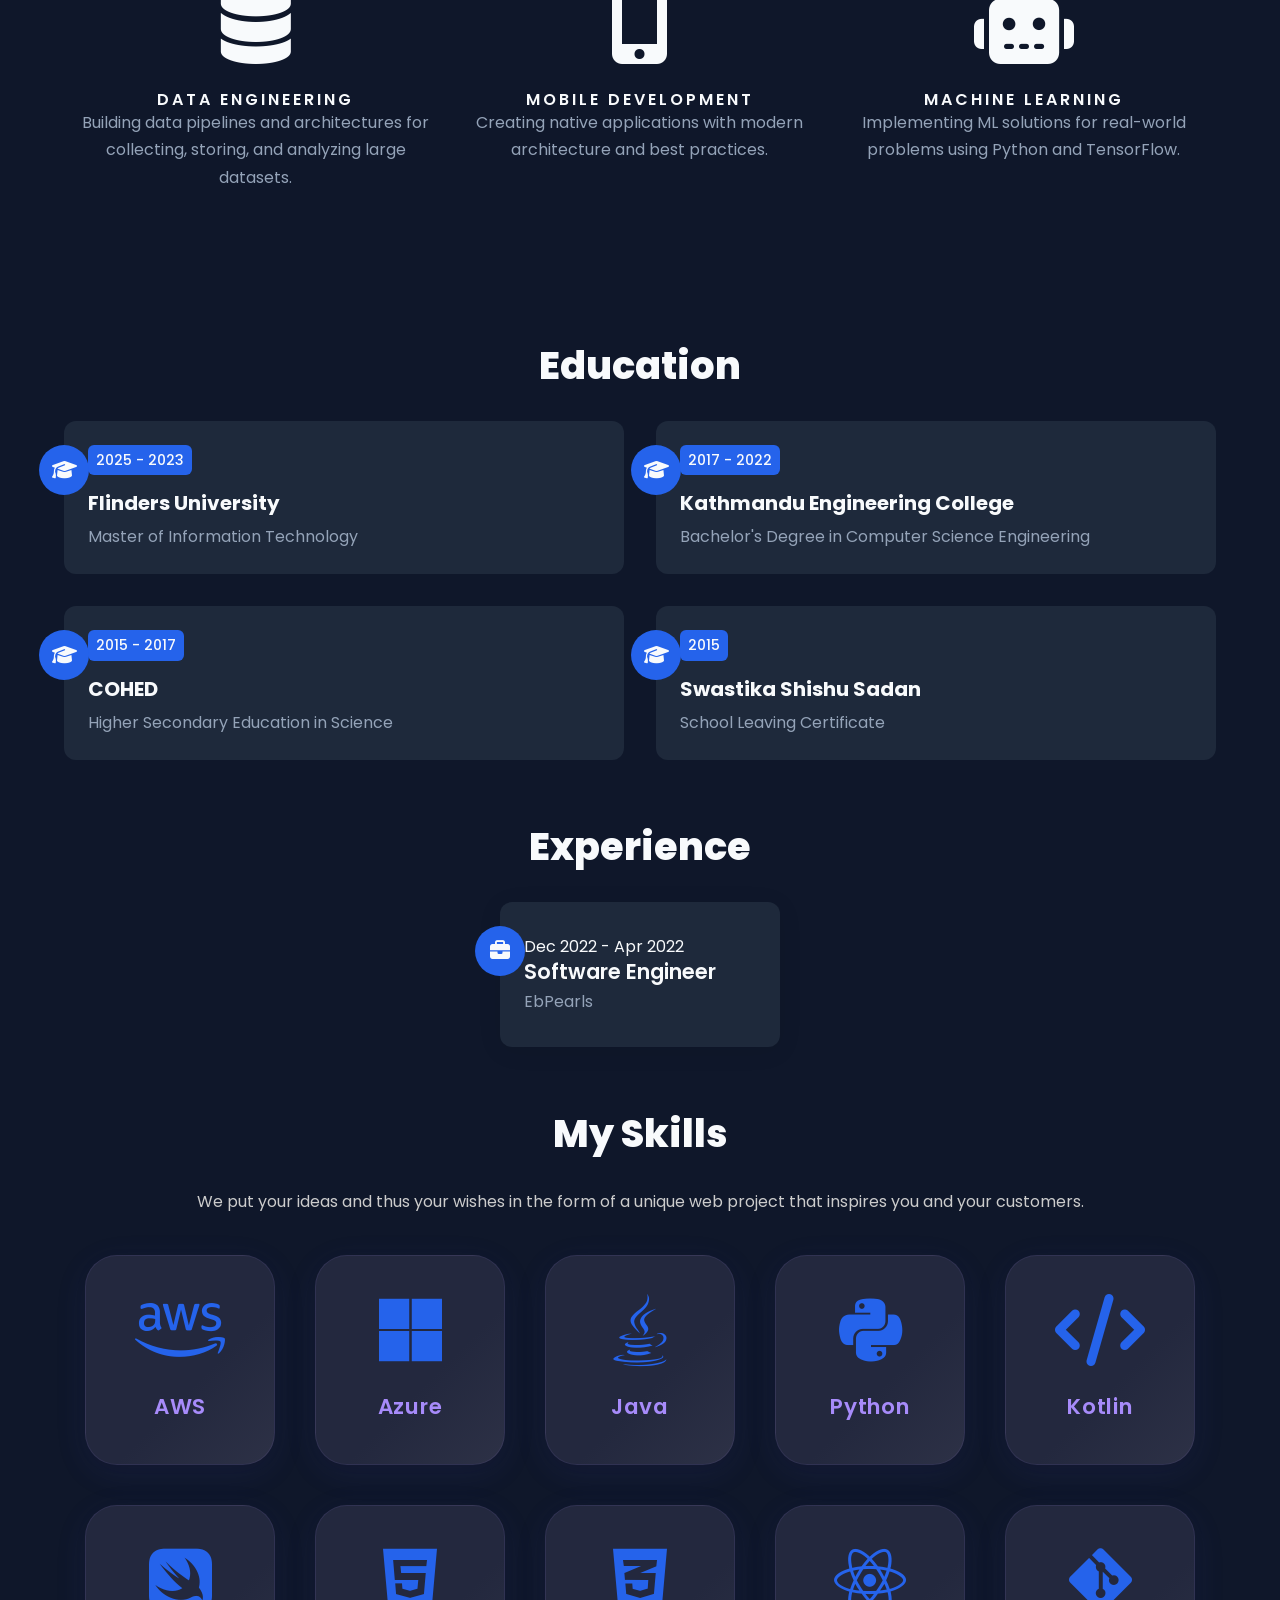
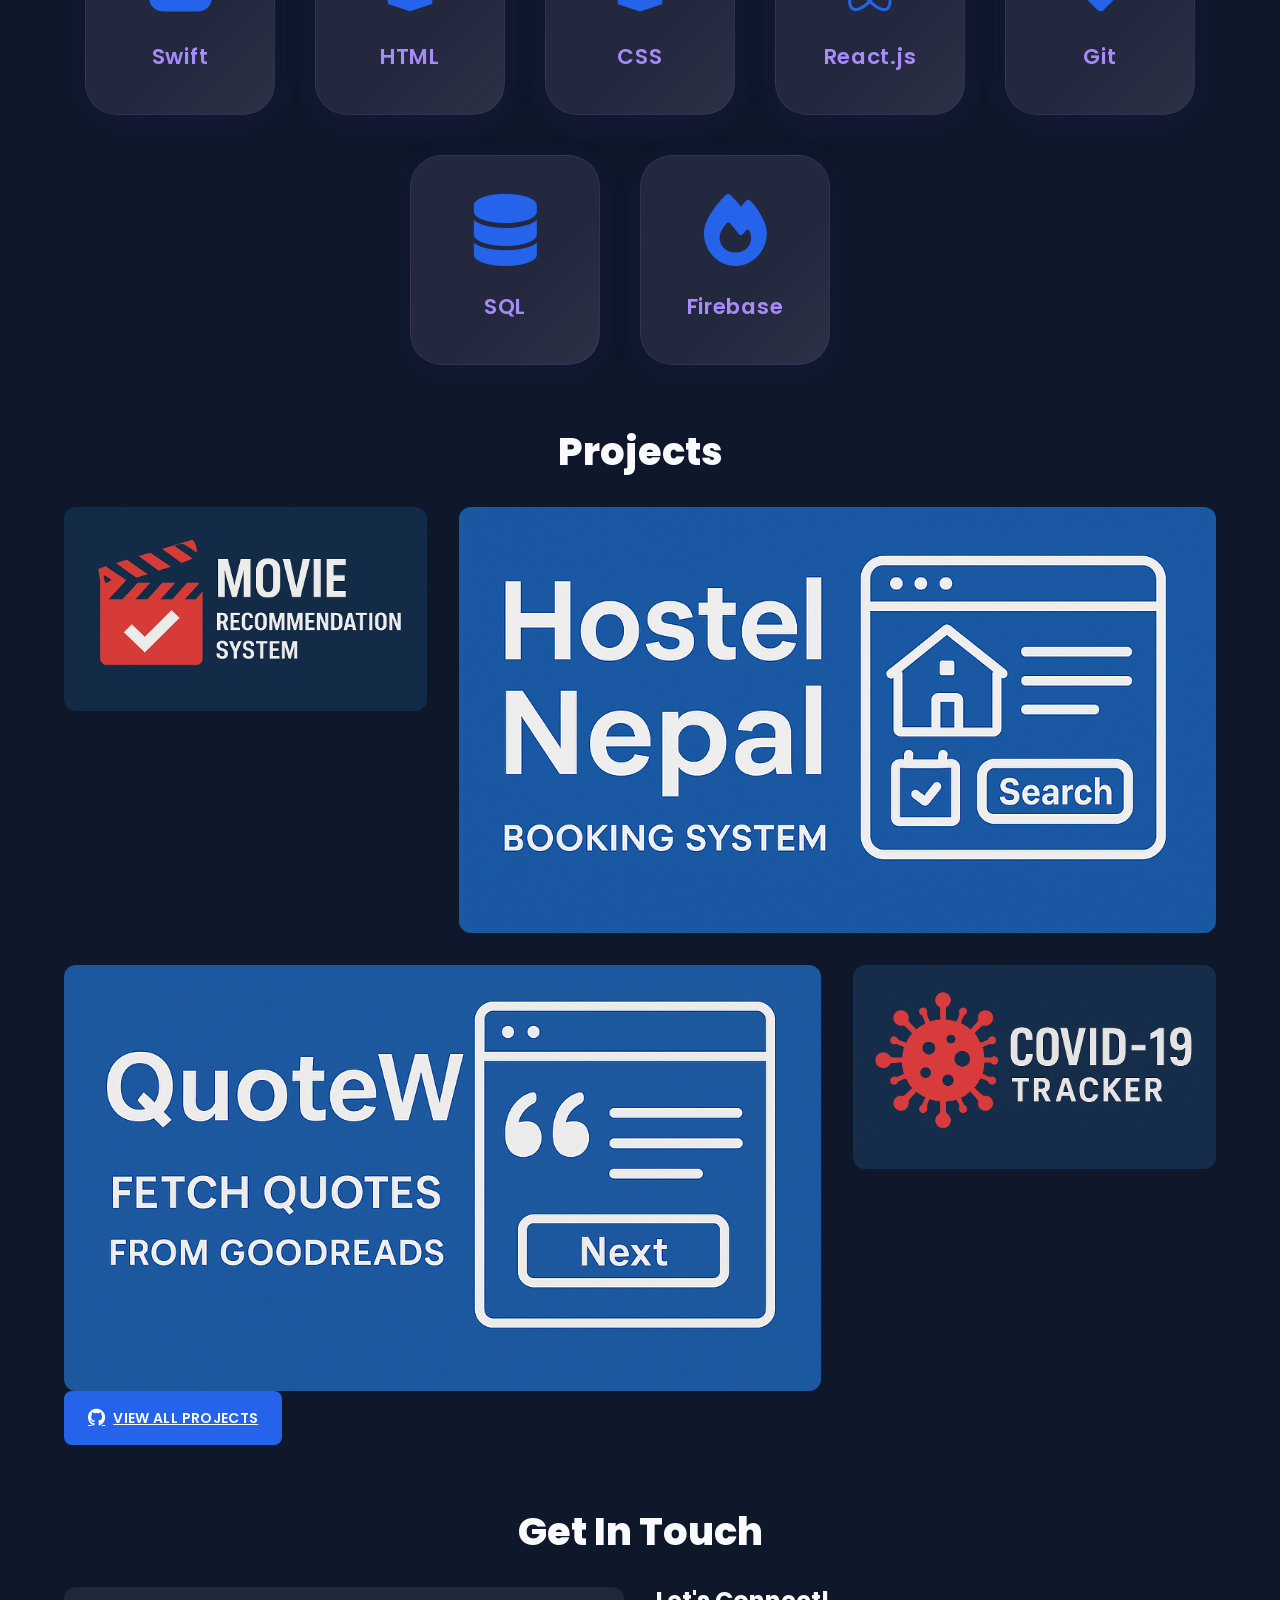
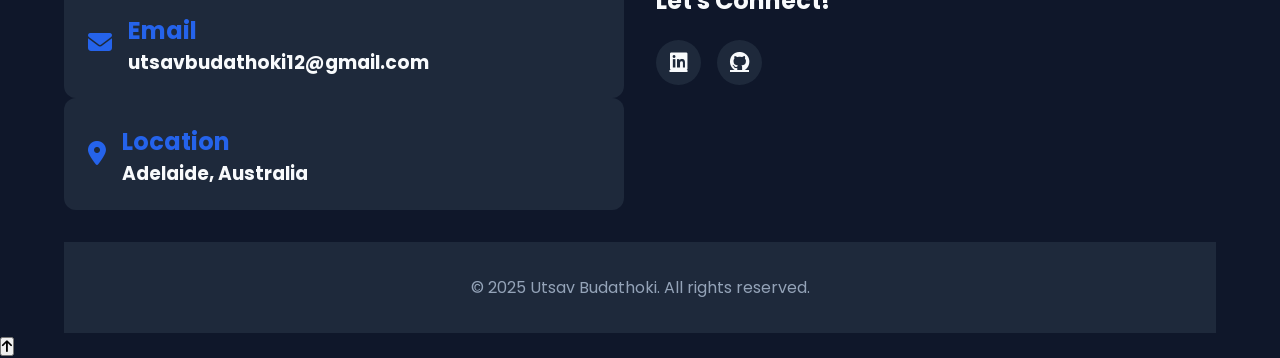
==== commit af962876: "Add section: Experience and Add Sevices as Data Engineering" ====
--- a/index.html
+++ b/index.html
@@ -127,9 +127,14 @@
   <section class="services container">
     <div class="row">
       <div class="item">
+        <span><i class="fas fa-database"></i></span>
+        <h2>Data Engineering</h2>
+        <p class="text">Building data pipelines and architectures for collecting, storing, and analyzing large datasets.</p>
+      </div>
+      <div class="item">
         <span><i class="fas fa-mobile-alt"></i></span>
         <h2>Mobile Development</h2>
-        <p class="text">Creating native Android applications with modern architecture and best practices.</p>
+        <p class="text">Creating native  applications with modern architecture and best practices.</p>
       </div>
       <div class="item">
         <span><i class="fas fa-robot"></i></span>
@@ -176,6 +181,23 @@
         <span>2015</span>
         <h2>Swastika Shishu Sadan</h2>
         <p class="text">School Leaving Certificate</p>
+      </div>
+    </div>
+  </section>
+
+  <!-- Experience Section -->
+  <section class="experience container" id="experience">
+    <div class="title" data-bg="experience">
+      <h2>Experience</h2>
+    </div>
+    <div class="row">
+      <div class="item">
+        <div class="icon">
+          <i class="fas fa-briefcase"></i>
+        </div>
+        <span> Dec 2022 - Apr 2022</span>
+        <h2>Software Engineer</h2>
+        <p class="text">EbPearls</p>
       </div>
     </div>
   </section>
--- a/css/style.css
+++ b/css/style.css
@@ -910,3 +910,66 @@
         font-size: 0.85rem;
     }
 }
+
+/* #### EXPERIENCE PAGE #### */
+.experience {
+    padding: var(--spacing-xl) 0;
+}
+.experience .row {
+    display: grid;
+    gap: var(--spacing-xl);
+    position: relative;
+}
+.experience .item {
+    position: relative;
+    padding: var(--spacing-xl) var(--spacing-lg);
+    background-color: var(--surface);
+    border-radius: var(--radius-lg);
+    box-shadow: 0 4px 24px 0 rgba(0,0,0,0.08);
+    transition: transform var(--transition-normal);
+    display: flex;
+    flex-direction: column;
+    align-items: flex-start;
+    min-width: 280px;
+    max-width: 420px;
+    margin: 0 auto;
+}
+.experience .item:hover {
+    transform: translateY(-4px);
+}
+.experience .icon {
+    position: absolute;
+    top: var(--spacing-lg);
+    left: -25px;
+    width: 50px;
+    height: 50px;
+    background-color: var(--primary);
+    border-radius: var(--radius-full);
+    display: grid;
+    place-items: center;
+    color: var(--text);
+    font-size: 1.25rem;
+}
+.experience .job-title {
+    font-size: 1.1rem;
+    font-weight: 700;
+    color: var(--primary);
+    margin-bottom: 0.5rem;
+    margin-top: 0.5rem;
+    letter-spacing: 0.5px;
+}
+.experience .item h2 {
+    font-size: 1.3rem;
+    font-weight: 600;
+    margin-bottom: 0.2rem;
+    color: var(--text);
+}
+.experience .employment-date {
+    display: block;
+    font-size: 1rem;
+    color: var(--text-secondary);
+    margin-bottom: 0.5rem;
+    margin-top: 0.2rem;
+    font-weight: 500;
+    letter-spacing: 0.2px;
+}
--- a/css/style.css
+++ b/css/style.css
@@ -910,3 +910,66 @@
         font-size: 0.85rem;
     }
 }
+
+/* #### EXPERIENCE PAGE #### */
+.experience {
+    padding: var(--spacing-xl) 0;
+}
+.experience .row {
+    display: grid;
+    gap: var(--spacing-xl);
+    position: relative;
+}
+.experience .item {
+    position: relative;
+    padding: var(--spacing-xl) var(--spacing-lg);
+    background-color: var(--surface);
+    border-radius: var(--radius-lg);
+    box-shadow: 0 4px 24px 0 rgba(0,0,0,0.08);
+    transition: transform var(--transition-normal);
+    display: flex;
+    flex-direction: column;
+    align-items: flex-start;
+    min-width: 280px;
+    max-width: 420px;
+    margin: 0 auto;
+}
+.experience .item:hover {
+    transform: translateY(-4px);
+}
+.experience .icon {
+    position: absolute;
+    top: var(--spacing-lg);
+    left: -25px;
+    width: 50px;
+    height: 50px;
+    background-color: var(--primary);
+    border-radius: var(--radius-full);
+    display: grid;
+    place-items: center;
+    color: var(--text);
+    font-size: 1.25rem;
+}
+.experience .job-title {
+    font-size: 1.1rem;
+    font-weight: 700;
+    color: var(--primary);
+    margin-bottom: 0.5rem;
+    margin-top: 0.5rem;
+    letter-spacing: 0.5px;
+}
+.experience .item h2 {
+    font-size: 1.3rem;
+    font-weight: 600;
+    margin-bottom: 0.2rem;
+    color: var(--text);
+}
+.experience .employment-date {
+    display: block;
+    font-size: 1rem;
+    color: var(--text-secondary);
+    margin-bottom: 0.5rem;
+    margin-top: 0.2rem;
+    font-weight: 500;
+    letter-spacing: 0.2px;
+}
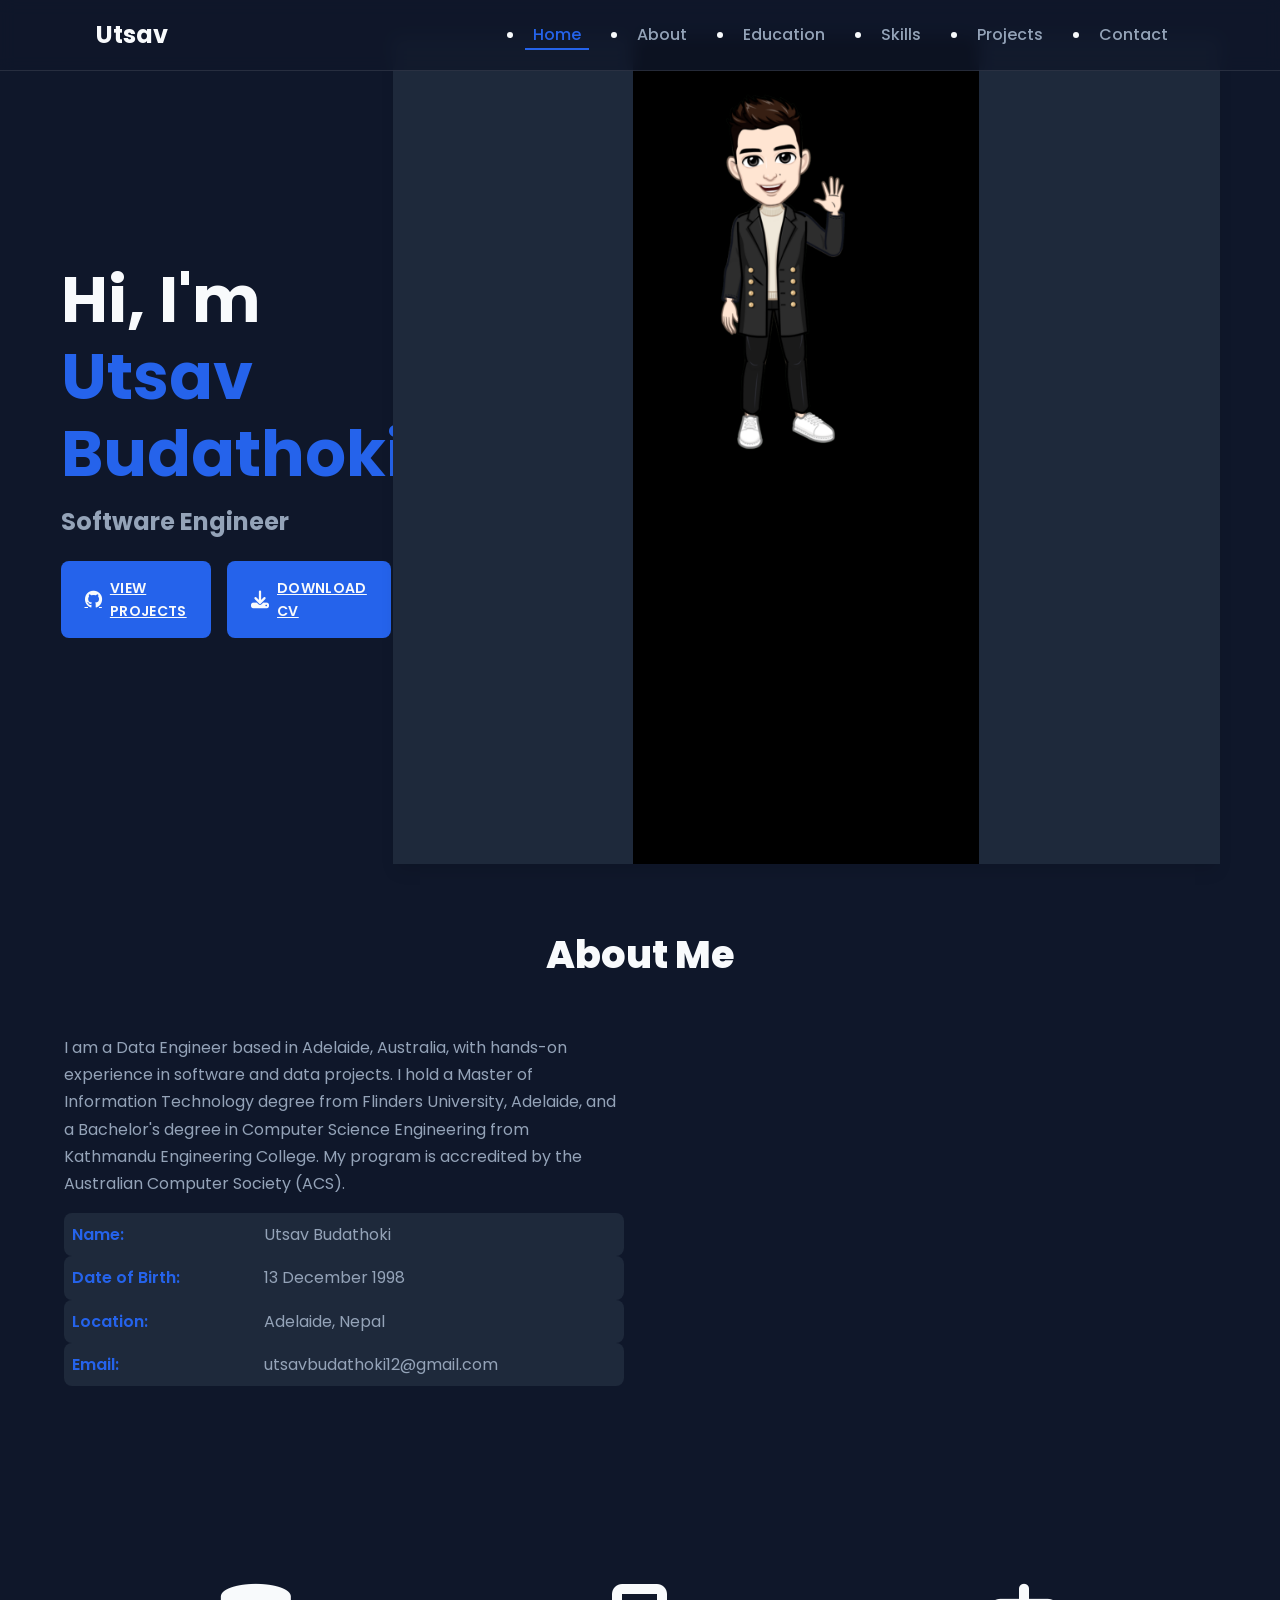
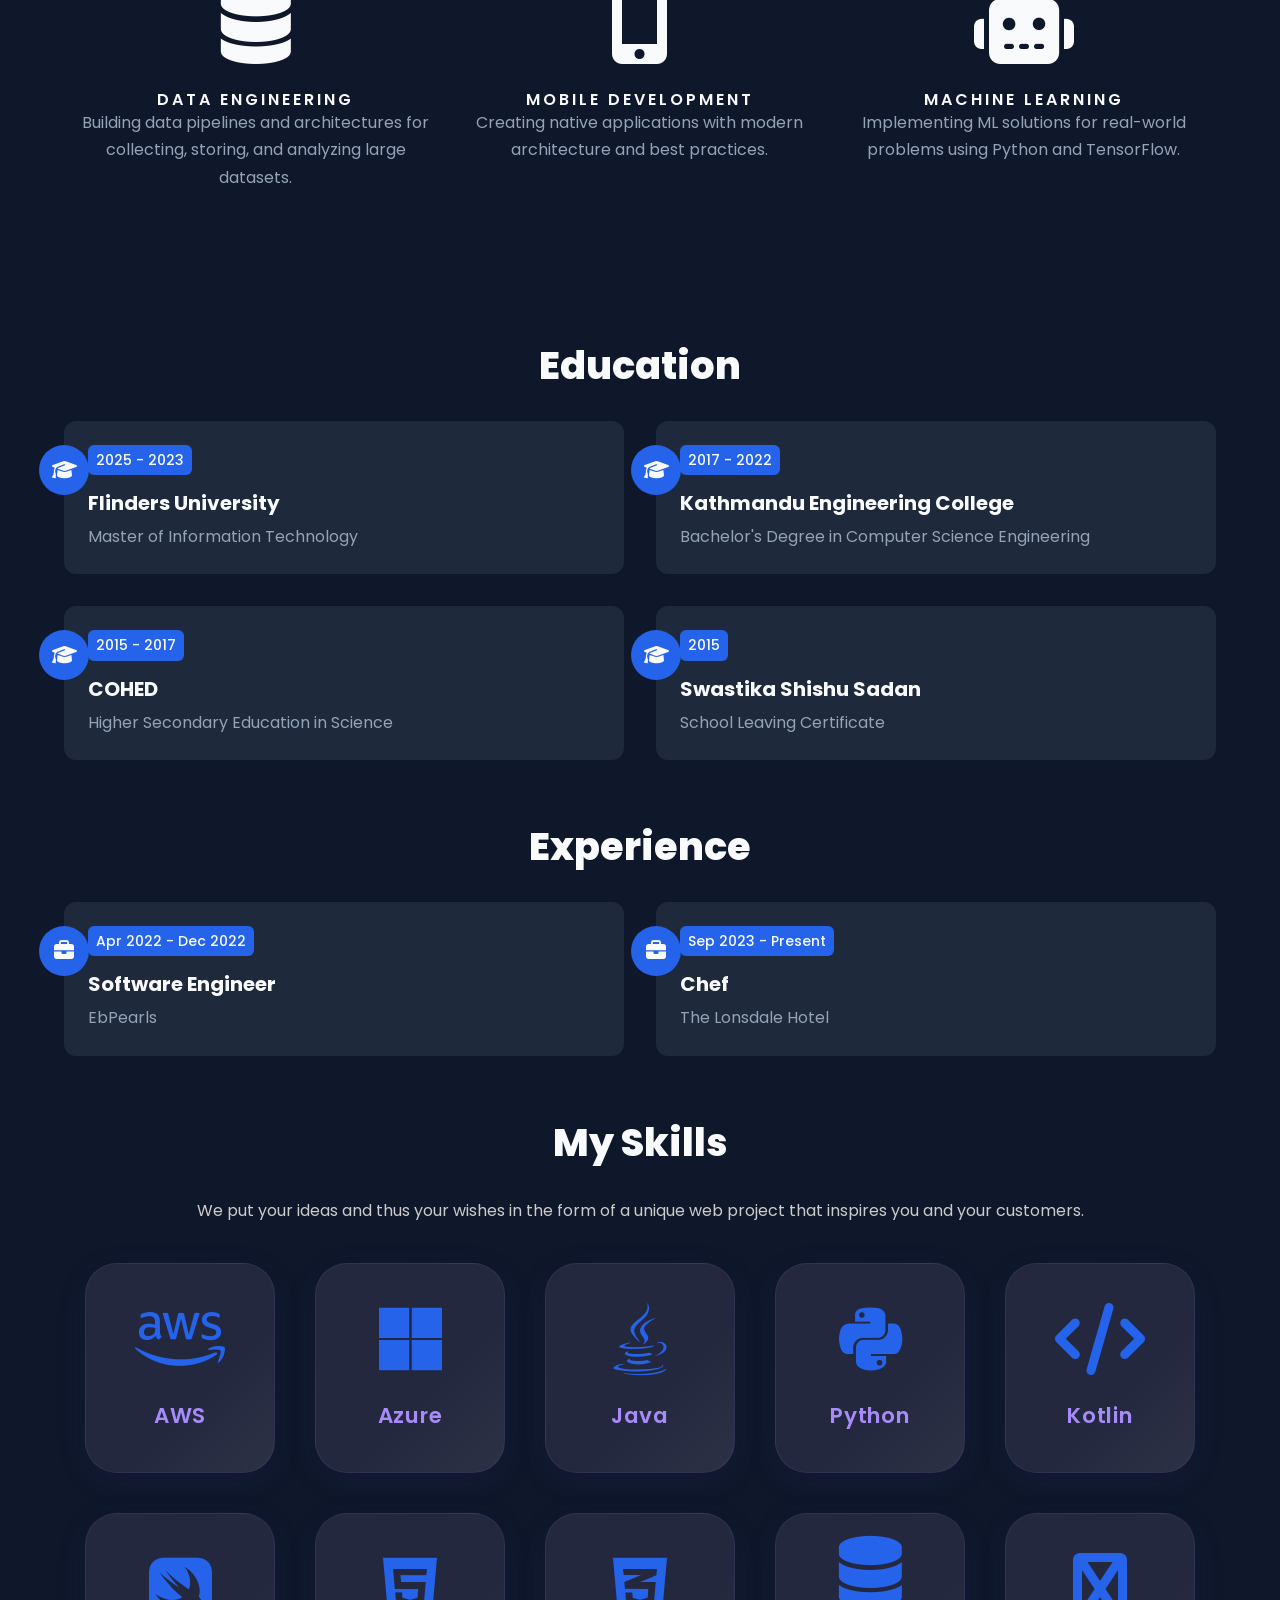
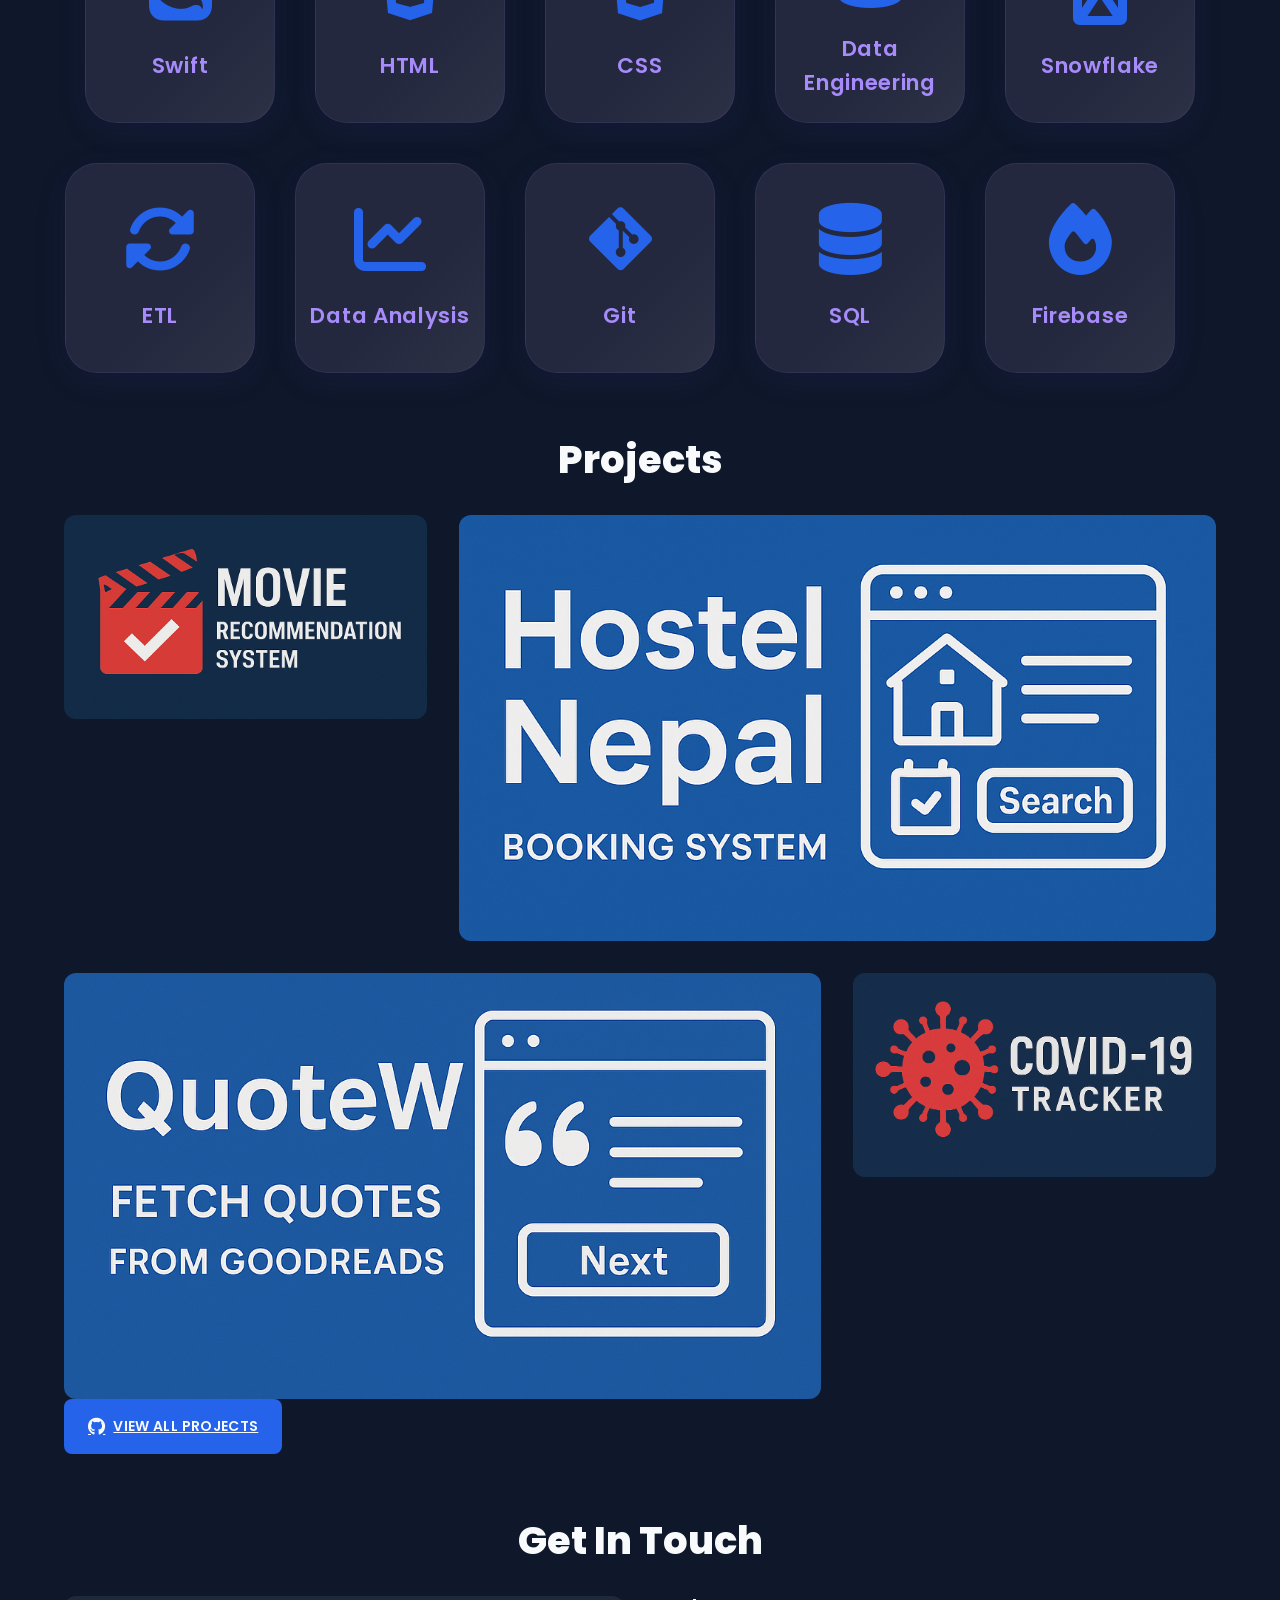
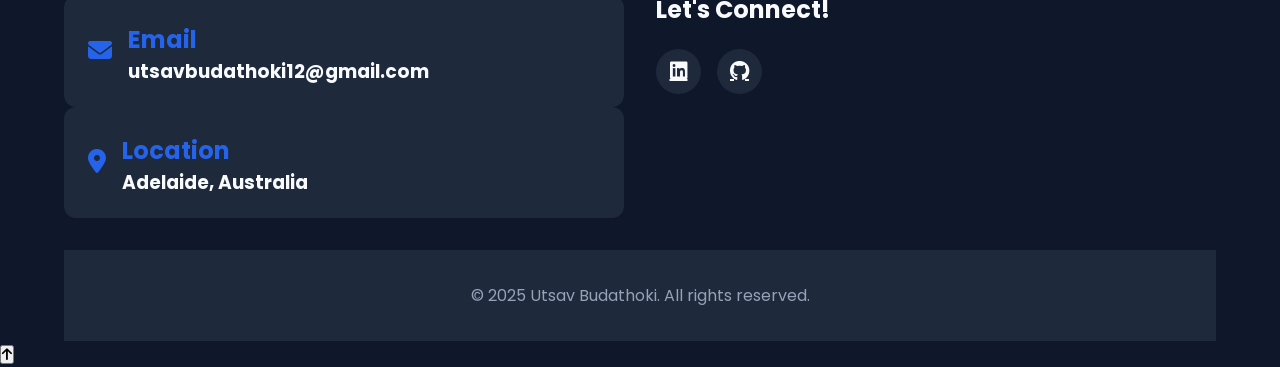
==== commit ad949e22: "Add Skill section" ====
--- a/index.html
+++ b/index.html
@@ -186,7 +186,7 @@
   </section>
 
   <!-- Experience Section -->
-  <section class="experience container" id="experience">
+  <section class="resume container" id="resume">
     <div class="title" data-bg="experience">
       <h2>Experience</h2>
     </div>
@@ -195,9 +195,18 @@
         <div class="icon">
           <i class="fas fa-briefcase"></i>
         </div>
-        <span> Dec 2022 - Apr 2022</span>
+        <span> Apr 2022 - Dec 2022</span>
         <h2>Software Engineer</h2>
         <p class="text">EbPearls</p>
+      </div>
+
+      <div class="item">
+        <div class="icon">
+          <i class="fas fa-briefcase"></i>
+        </div>
+        <span> Sep 2023 - Present </span>
+        <h2>Chef</h2>
+        <p class="text">The Lonsdale Hotel</p>
       </div>
     </div>
   </section>
@@ -242,9 +251,25 @@
         <span>CSS</span>
       </div>
       <div class="skill-card">
-        <i class="fab fa-react"></i>
-        <span>React.js</span>
-      </div>
+        <i class="fas fa-database"></i>
+        <span>Data Engineering</span>
+      </div>
+      
+      <div class="skill-card">
+        <i class="fab fa-snowflake"></i>
+        <span>Snowflake</span>
+      </div>
+      
+      <div class="skill-card">
+        <i class="fas fa-sync-alt"></i>
+        <span>ETL</span>
+      </div>
+      
+      <div class="skill-card">
+        <i class="fas fa-chart-line"></i>
+        <span>Data Analysis</span>
+      </div>
+      
       <div class="skill-card">
         <i class="fab fa-git-alt"></i>
         <span>Git</span>
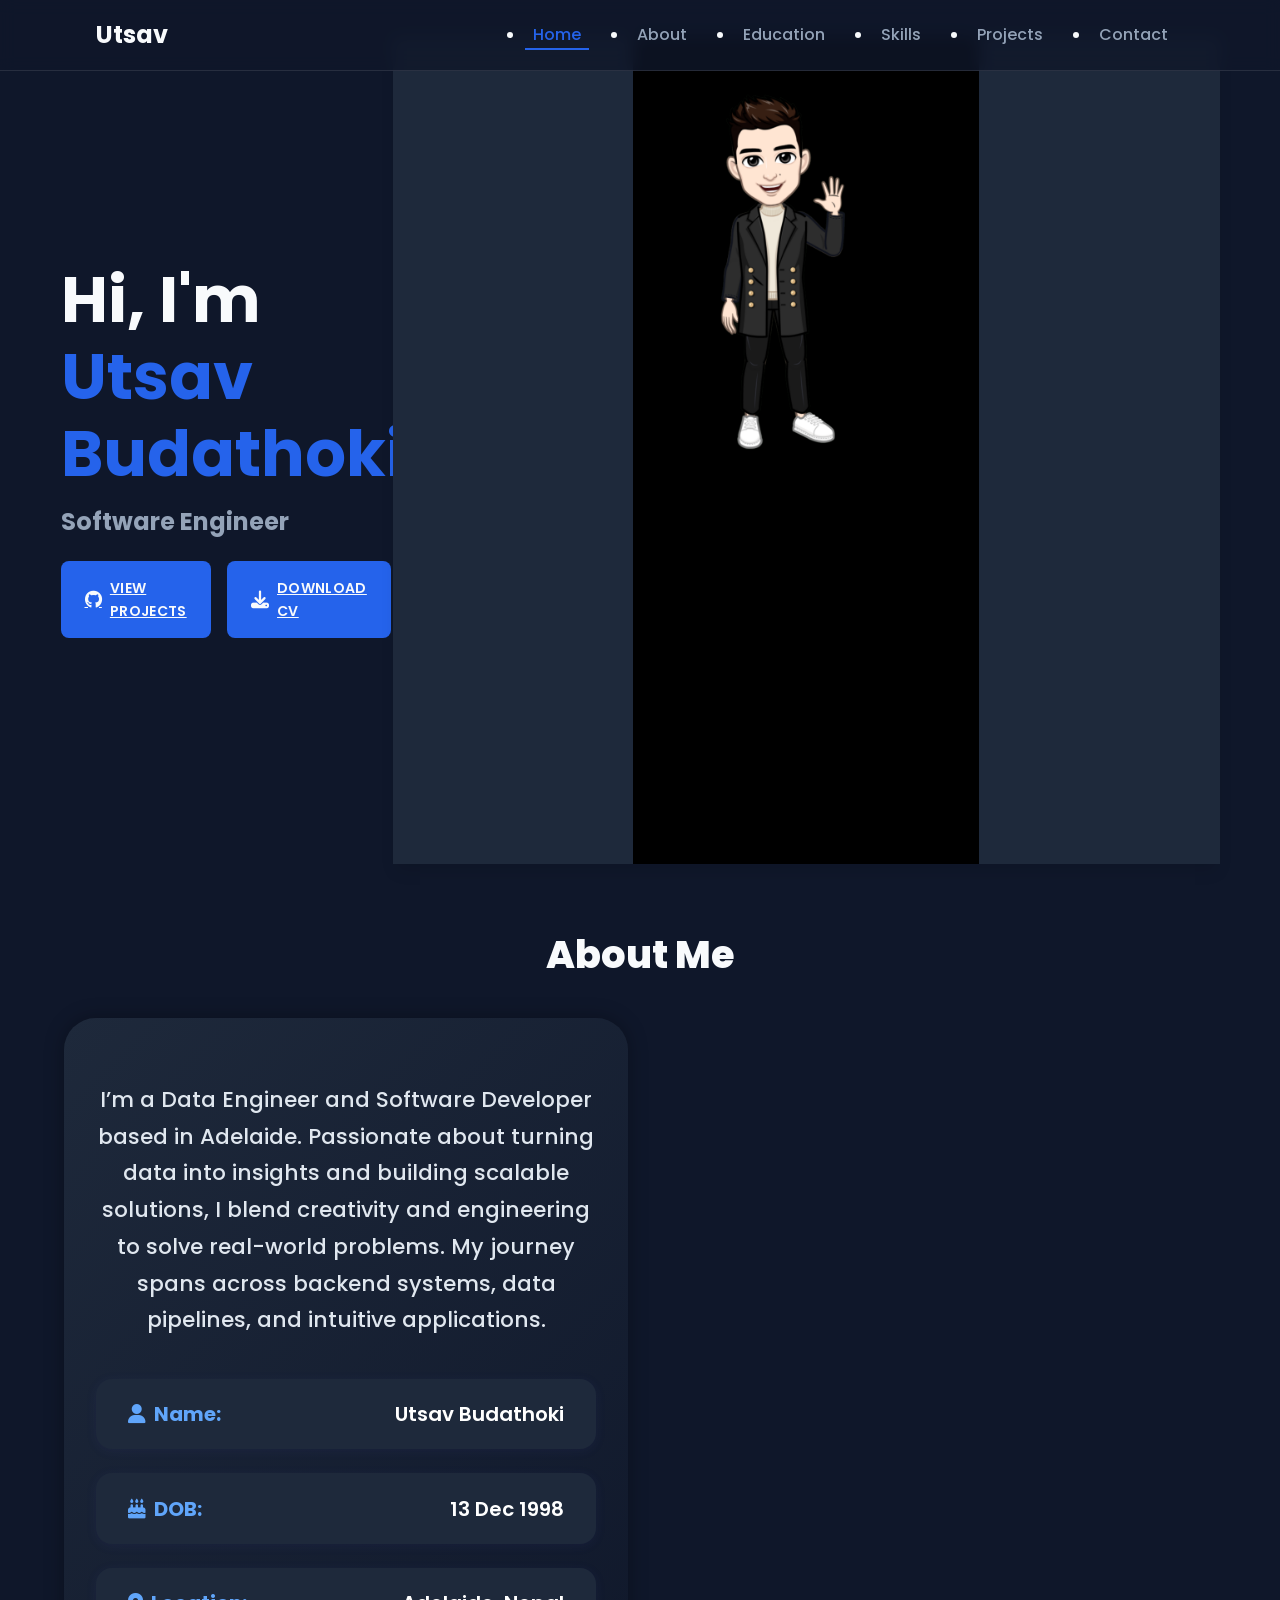
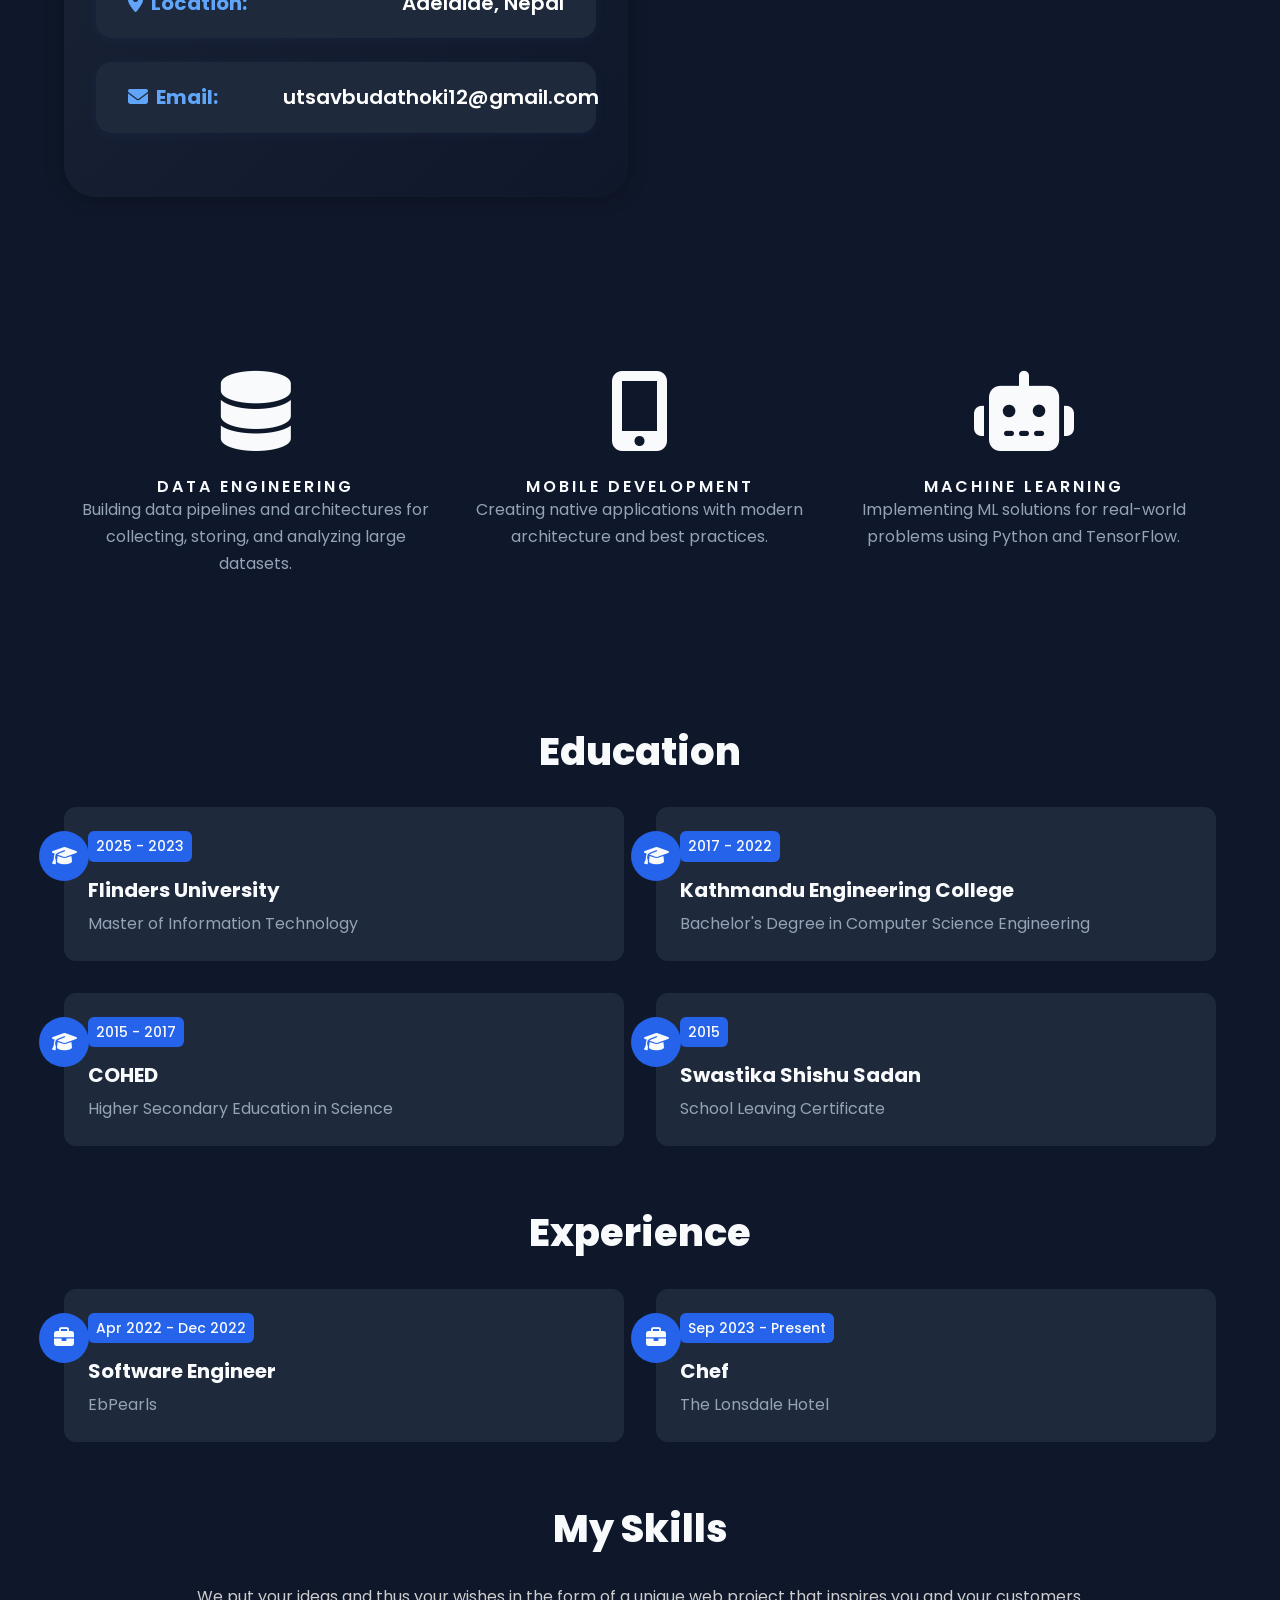
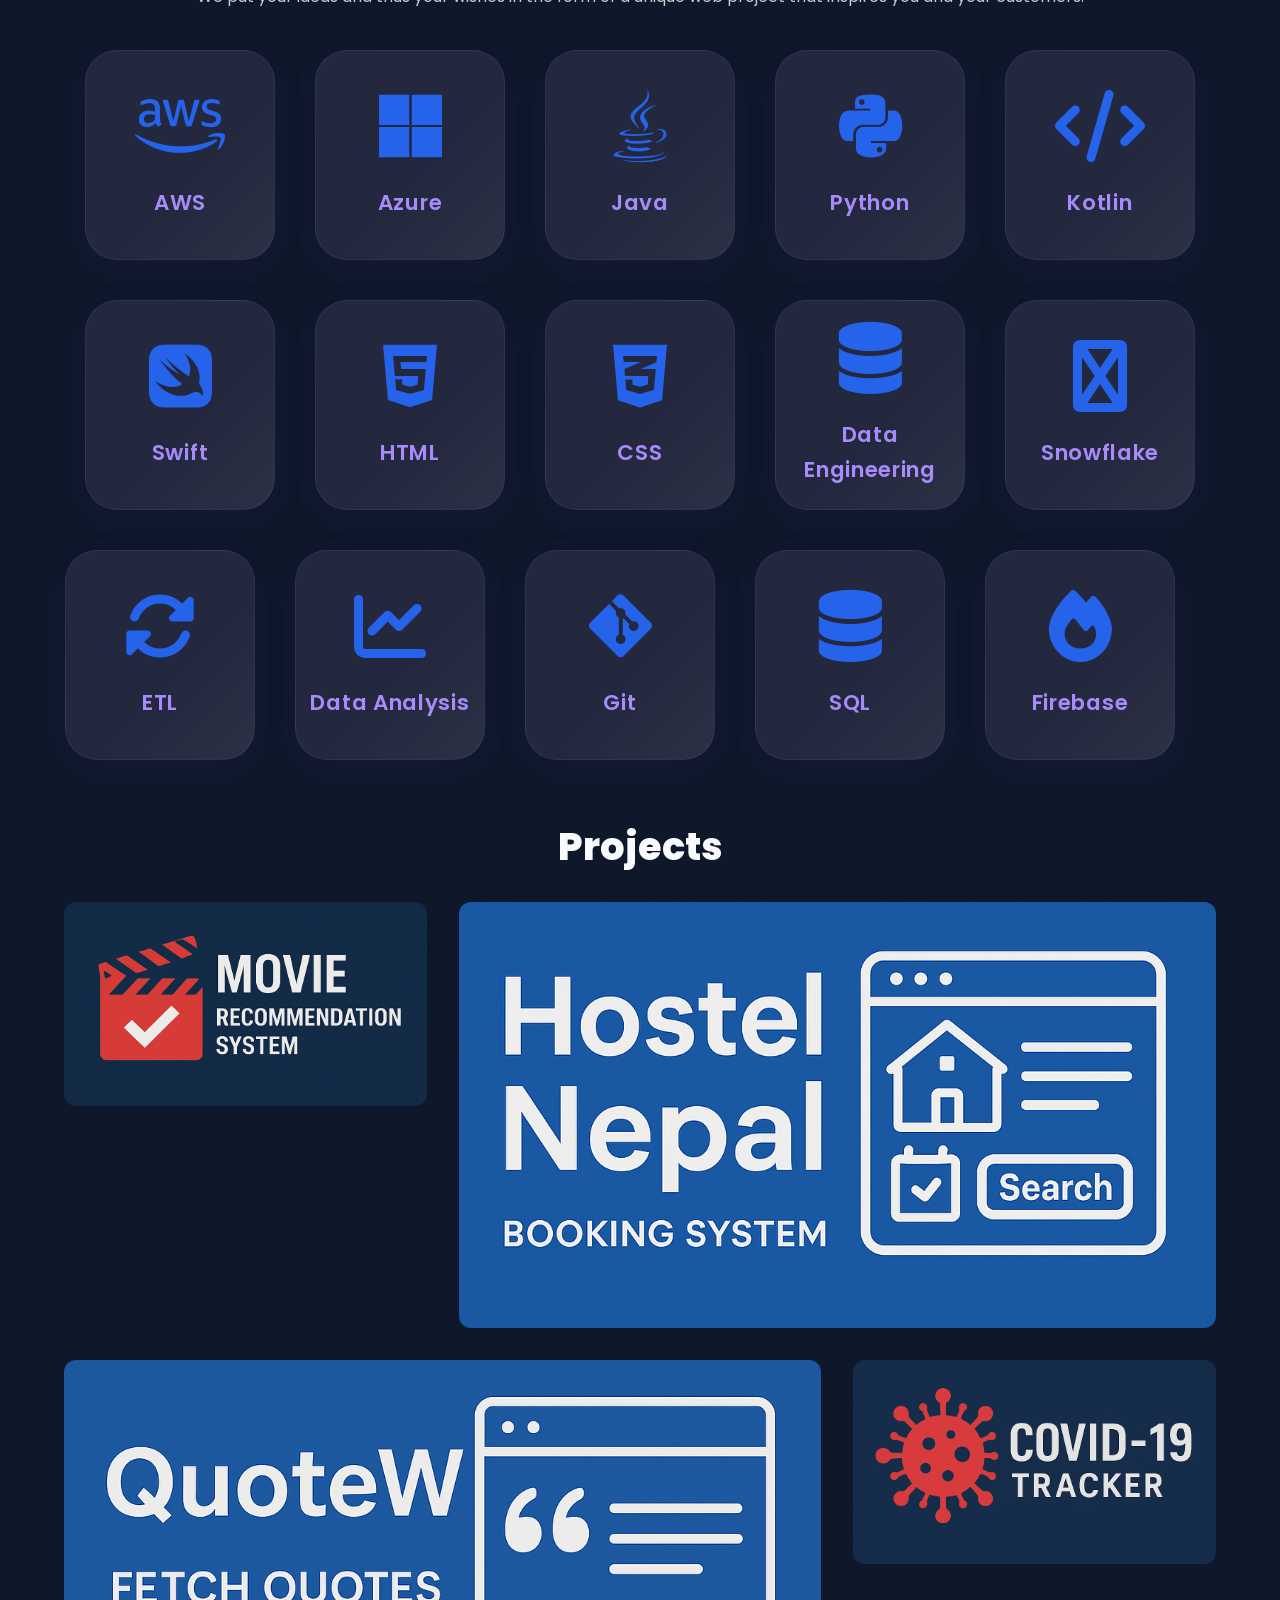
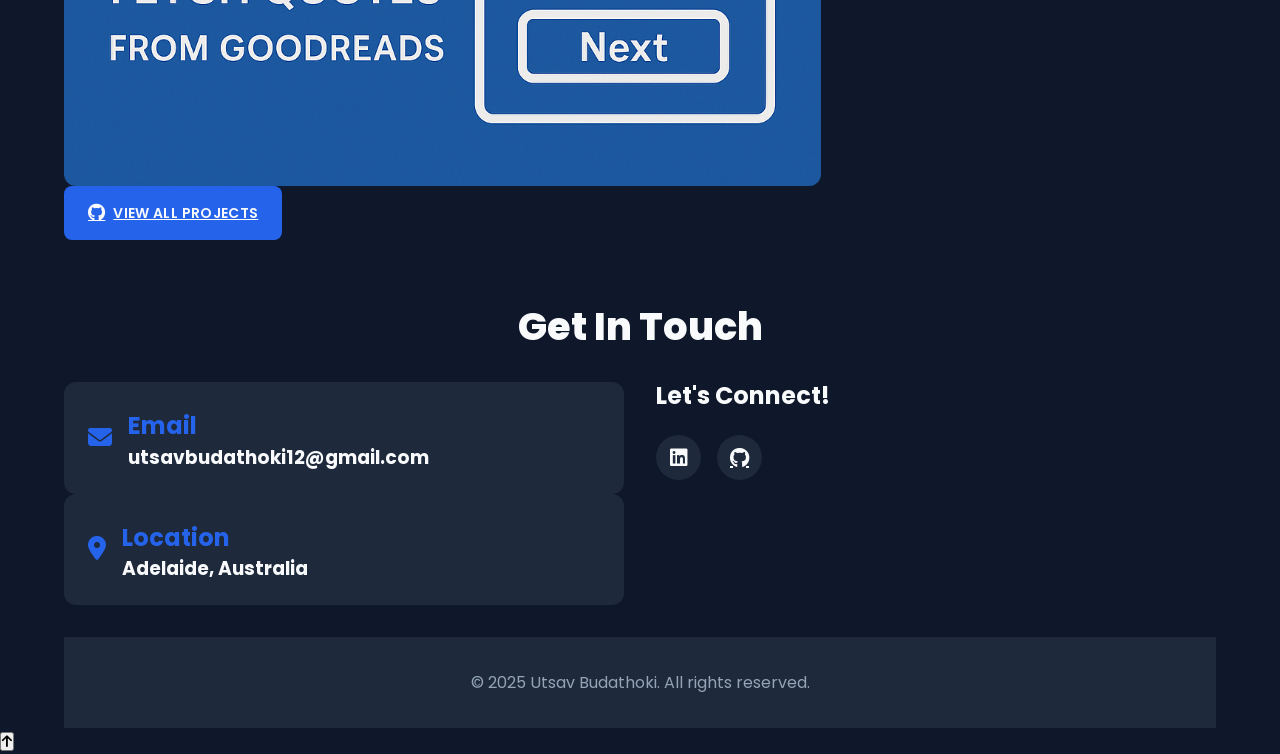
==== commit bf091f1f: "Clean code: v2" ====
--- a/index.html
+++ b/index.html
@@ -91,7 +91,8 @@
   </section>
 
   <!-- About Section -->
-  <section class="about container" id="about">
+   <!--
+<section class="about container" id="about">
     <div class="title" data-bg="about">
       <h2>About Me</h2>
     </div>
@@ -122,6 +123,29 @@
       </div>
     </div>
   </section>
+  -->
+
+  <section class="about container" id="about">
+    <div class="title" data-bg="about">
+      <h2>About Me</h2>
+    </div>
+    <div class="row">
+      <div class="about-content cool-about">
+        <p class="text cool-about-text">
+          I’m a Data Engineer and Software Developer based in Adelaide. Passionate about turning data into insights and building scalable solutions, I blend creativity and engineering to solve real-world problems. 
+          My journey spans across backend systems, data pipelines, and intuitive applications.
+        </p>
+        <ul class="cool-about-ul">
+          <li><span><i class="fas fa-user"></i> Name:</span><span>Utsav Budathoki</span></li>
+          <li><span><i class="fas fa-birthday-cake"></i> DOB:</span><span>13 Dec 1998</span></li>
+          <li><span><i class="fas fa-map-marker-alt"></i> Location:</span><span>Adelaide, Nepal</span></li>
+          <li><span><i class="fas fa-envelope"></i> Email:</span><span>utsavbudathoki12@gmail.com</span></li>
+        </ul>
+      </div>
+    </div>
+  </section>
+  
+  
 
   <!-- Services Section -->
   <section class="services container">
--- a/css/style.css
+++ b/css/style.css
@@ -154,26 +154,85 @@
 .about{
     padding: var(--spacing-xl) 0;
 }
-.about-content{
-    display: grid;
-    gap: var(--spacing-md);
-    margin: var(--spacing-lg) 0;
-}
-.about-content li{
-    display: grid;
-    grid-template-columns: 1fr 2fr;
-    gap: var(--spacing-md);
-    padding: var(--spacing-sm);
-    background-color: var(--surface);
-    border-radius: var(--radius-md);
-    transition: transform var(--transition-normal);
-}
-.about-content li:hover{
-    transform: translateX(var(--spacing-sm));
-}
-.about-content li span:first-child{
-    color: var(--primary);
+.about .title {
+    text-align: center;
+    margin-bottom: 2.5rem;
+}
+.about-content {
+    display: flex;
+    flex-direction: column;
+    align-items: center;
+    justify-content: center;
+    background: linear-gradient(135deg, #23283e 60%, #2d3146 100%);
+    border-radius: 2rem;
+    box-shadow: 0 8px 32px 0 rgba(80, 80, 200, 0.10), 0 1.5px 8px 0 rgba(0,0,0,0.10);
+    padding: 3rem 2rem;
+    max-width: 700px;
+    margin: 2rem auto;
+}
+.about-content .text {
+    text-align: center;
+    font-size: 1.35rem;
+    color: #e0e7ef;
+    font-weight: 500;
+    margin-bottom: 2.5rem;
+    line-height: 1.7;
+}
+.about-content ul {
+    list-style: none;
+    padding: 0;
+    margin: 0;
+    width: 100%;
+    display: flex;
+    flex-direction: column;
+    gap: 1.5rem;
+    align-items: center;
+}
+.about-content li {
+    display: flex;
+    flex-direction: row;
+    justify-content: center;
+    align-items: center;
+    gap: 1.2rem;
+    font-size: 1.25rem;
+    background: rgba(30, 34, 54, 0.85);
+    border-radius: 1rem;
+    padding: 1.1rem 2.2rem;
     font-weight: 600;
+    color: #a78bfa;
+    box-shadow: 0 2px 12px 0 rgba(80, 80, 200, 0.08);
+}
+.about-content li span:first-child {
+    color: #a78bfa;
+    font-size: 1.25rem;
+    font-weight: 700;
+    min-width: 120px;
+    text-align: right;
+}
+.about-content li span:last-child {
+    color: #fff;
+    font-size: 1.25rem;
+    font-weight: 600;
+    margin-left: 1rem;
+    text-align: left;
+}
+@media (max-width: 700px) {
+    .about-content {
+        padding: 2rem 0.5rem;
+    }
+    .about-content li {
+        flex-direction: column;
+        gap: 0.5rem;
+        padding: 0.8rem 1rem;
+        font-size: 1.05rem;
+    }
+    .about-content li span:first-child,
+    .about-content li span:last-child {
+        font-size: 1.05rem;
+        min-width: unset;
+        margin-left: 0;
+        text-align: center;
+    }
 }
 .about .row-right h3{
     color: var(--green);
@@ -973,3 +1032,54 @@
     font-weight: 500;
     letter-spacing: 0.2px;
 }
+
+.cool-about {
+    max-width: 900px;
+    margin: 0 auto;
+    text-align: center;
+    background: linear-gradient(135deg, #1e293b, #0f172a);
+    padding: 4rem 2rem;
+    border-radius: 2rem;
+    box-shadow: 0 0 20px rgba(0, 0, 0, 0.3);
+  }
+  
+  .cool-about-text {
+    font-size: 1.8rem;
+    color: #e2e8f0;
+    line-height: 1.9;
+    font-weight: 400;
+    margin-bottom: 3rem;
+  }
+  
+  .cool-about-ul {
+    list-style: none;
+    padding: 0;
+    margin: 0 auto;
+    display: flex;
+    flex-direction: column;
+    gap: 1.5rem;
+    align-items: center;
+  }
+  
+  .cool-about-ul li {
+    width: 100%;
+    max-width: 500px;
+    padding: 1.2rem 2rem;
+    border-radius: 1rem;
+    background-color: #1e293b;
+    display: flex;
+    justify-content: space-between;
+    align-items: center;
+    font-size: 1.4rem;
+    font-weight: 600;
+    color: #f1f5f9;
+  }
+  
+  .cool-about-ul li span:first-child {
+    color: #60a5fa;
+    font-weight: 700;
+    display: flex;
+    align-items: center;
+    gap: 0.5rem;
+  }
+  
--- a/css/style.css
+++ b/css/style.css
@@ -154,26 +154,85 @@
 .about{
     padding: var(--spacing-xl) 0;
 }
-.about-content{
-    display: grid;
-    gap: var(--spacing-md);
-    margin: var(--spacing-lg) 0;
-}
-.about-content li{
-    display: grid;
-    grid-template-columns: 1fr 2fr;
-    gap: var(--spacing-md);
-    padding: var(--spacing-sm);
-    background-color: var(--surface);
-    border-radius: var(--radius-md);
-    transition: transform var(--transition-normal);
-}
-.about-content li:hover{
-    transform: translateX(var(--spacing-sm));
-}
-.about-content li span:first-child{
-    color: var(--primary);
+.about .title {
+    text-align: center;
+    margin-bottom: 2.5rem;
+}
+.about-content {
+    display: flex;
+    flex-direction: column;
+    align-items: center;
+    justify-content: center;
+    background: linear-gradient(135deg, #23283e 60%, #2d3146 100%);
+    border-radius: 2rem;
+    box-shadow: 0 8px 32px 0 rgba(80, 80, 200, 0.10), 0 1.5px 8px 0 rgba(0,0,0,0.10);
+    padding: 3rem 2rem;
+    max-width: 700px;
+    margin: 2rem auto;
+}
+.about-content .text {
+    text-align: center;
+    font-size: 1.35rem;
+    color: #e0e7ef;
+    font-weight: 500;
+    margin-bottom: 2.5rem;
+    line-height: 1.7;
+}
+.about-content ul {
+    list-style: none;
+    padding: 0;
+    margin: 0;
+    width: 100%;
+    display: flex;
+    flex-direction: column;
+    gap: 1.5rem;
+    align-items: center;
+}
+.about-content li {
+    display: flex;
+    flex-direction: row;
+    justify-content: center;
+    align-items: center;
+    gap: 1.2rem;
+    font-size: 1.25rem;
+    background: rgba(30, 34, 54, 0.85);
+    border-radius: 1rem;
+    padding: 1.1rem 2.2rem;
     font-weight: 600;
+    color: #a78bfa;
+    box-shadow: 0 2px 12px 0 rgba(80, 80, 200, 0.08);
+}
+.about-content li span:first-child {
+    color: #a78bfa;
+    font-size: 1.25rem;
+    font-weight: 700;
+    min-width: 120px;
+    text-align: right;
+}
+.about-content li span:last-child {
+    color: #fff;
+    font-size: 1.25rem;
+    font-weight: 600;
+    margin-left: 1rem;
+    text-align: left;
+}
+@media (max-width: 700px) {
+    .about-content {
+        padding: 2rem 0.5rem;
+    }
+    .about-content li {
+        flex-direction: column;
+        gap: 0.5rem;
+        padding: 0.8rem 1rem;
+        font-size: 1.05rem;
+    }
+    .about-content li span:first-child,
+    .about-content li span:last-child {
+        font-size: 1.05rem;
+        min-width: unset;
+        margin-left: 0;
+        text-align: center;
+    }
 }
 .about .row-right h3{
     color: var(--green);
@@ -973,3 +1032,54 @@
     font-weight: 500;
     letter-spacing: 0.2px;
 }
+
+.cool-about {
+    max-width: 900px;
+    margin: 0 auto;
+    text-align: center;
+    background: linear-gradient(135deg, #1e293b, #0f172a);
+    padding: 4rem 2rem;
+    border-radius: 2rem;
+    box-shadow: 0 0 20px rgba(0, 0, 0, 0.3);
+  }
+  
+  .cool-about-text {
+    font-size: 1.8rem;
+    color: #e2e8f0;
+    line-height: 1.9;
+    font-weight: 400;
+    margin-bottom: 3rem;
+  }
+  
+  .cool-about-ul {
+    list-style: none;
+    padding: 0;
+    margin: 0 auto;
+    display: flex;
+    flex-direction: column;
+    gap: 1.5rem;
+    align-items: center;
+  }
+  
+  .cool-about-ul li {
+    width: 100%;
+    max-width: 500px;
+    padding: 1.2rem 2rem;
+    border-radius: 1rem;
+    background-color: #1e293b;
+    display: flex;
+    justify-content: space-between;
+    align-items: center;
+    font-size: 1.4rem;
+    font-weight: 600;
+    color: #f1f5f9;
+  }
+  
+  .cool-about-ul li span:first-child {
+    color: #60a5fa;
+    font-weight: 700;
+    display: flex;
+    align-items: center;
+    gap: 0.5rem;
+  }
+  
